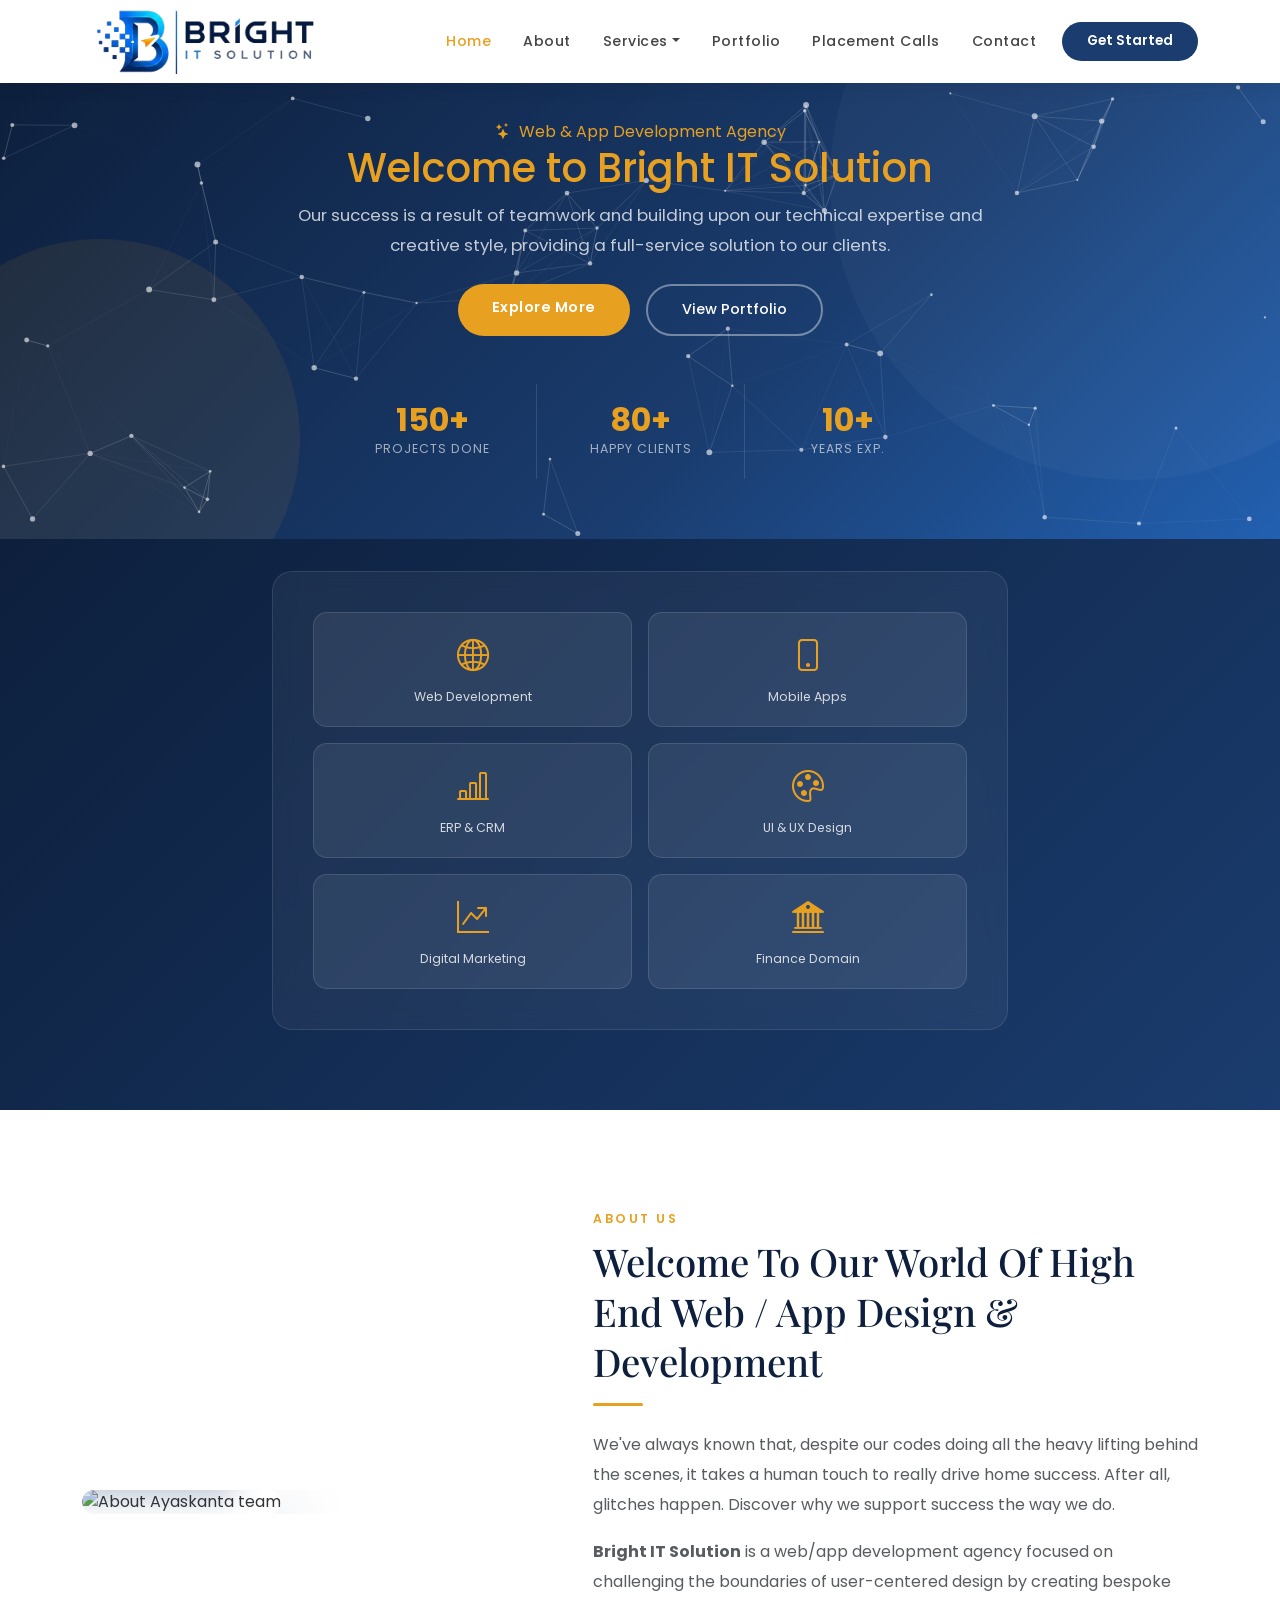
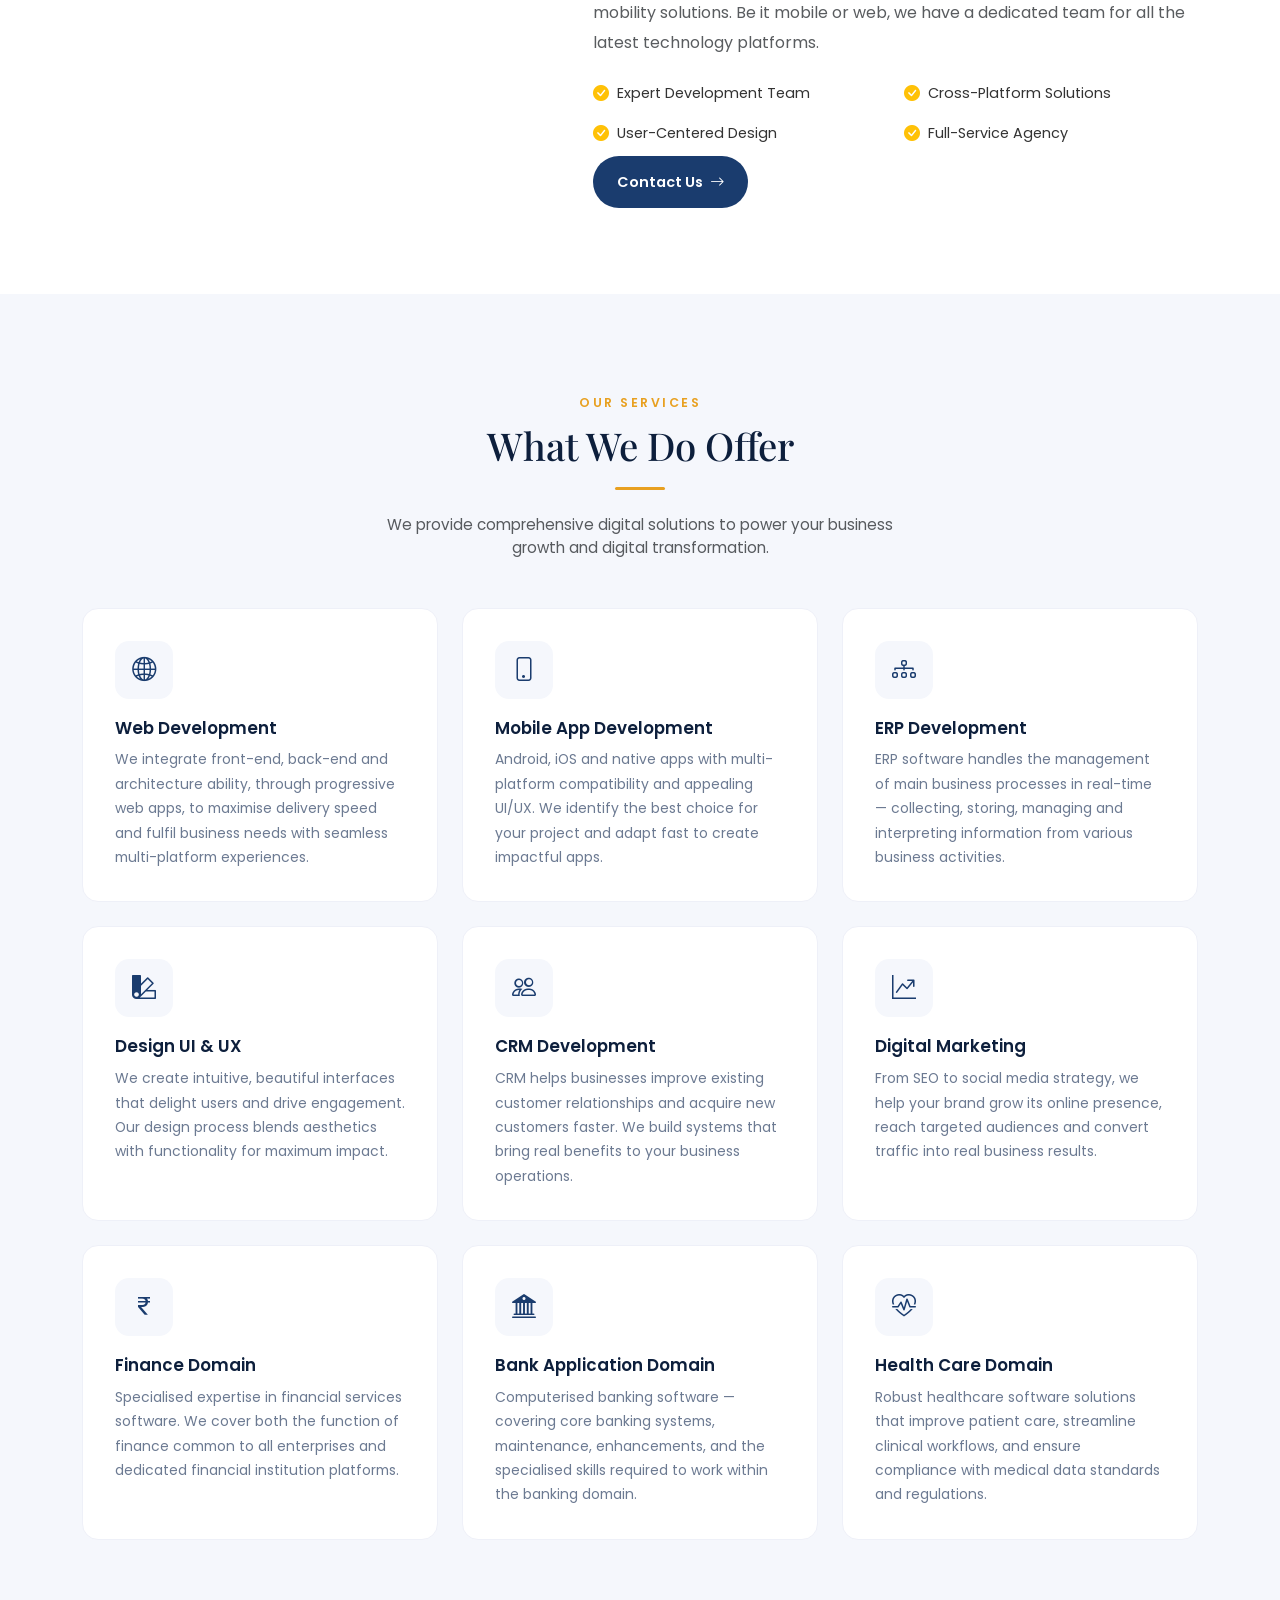
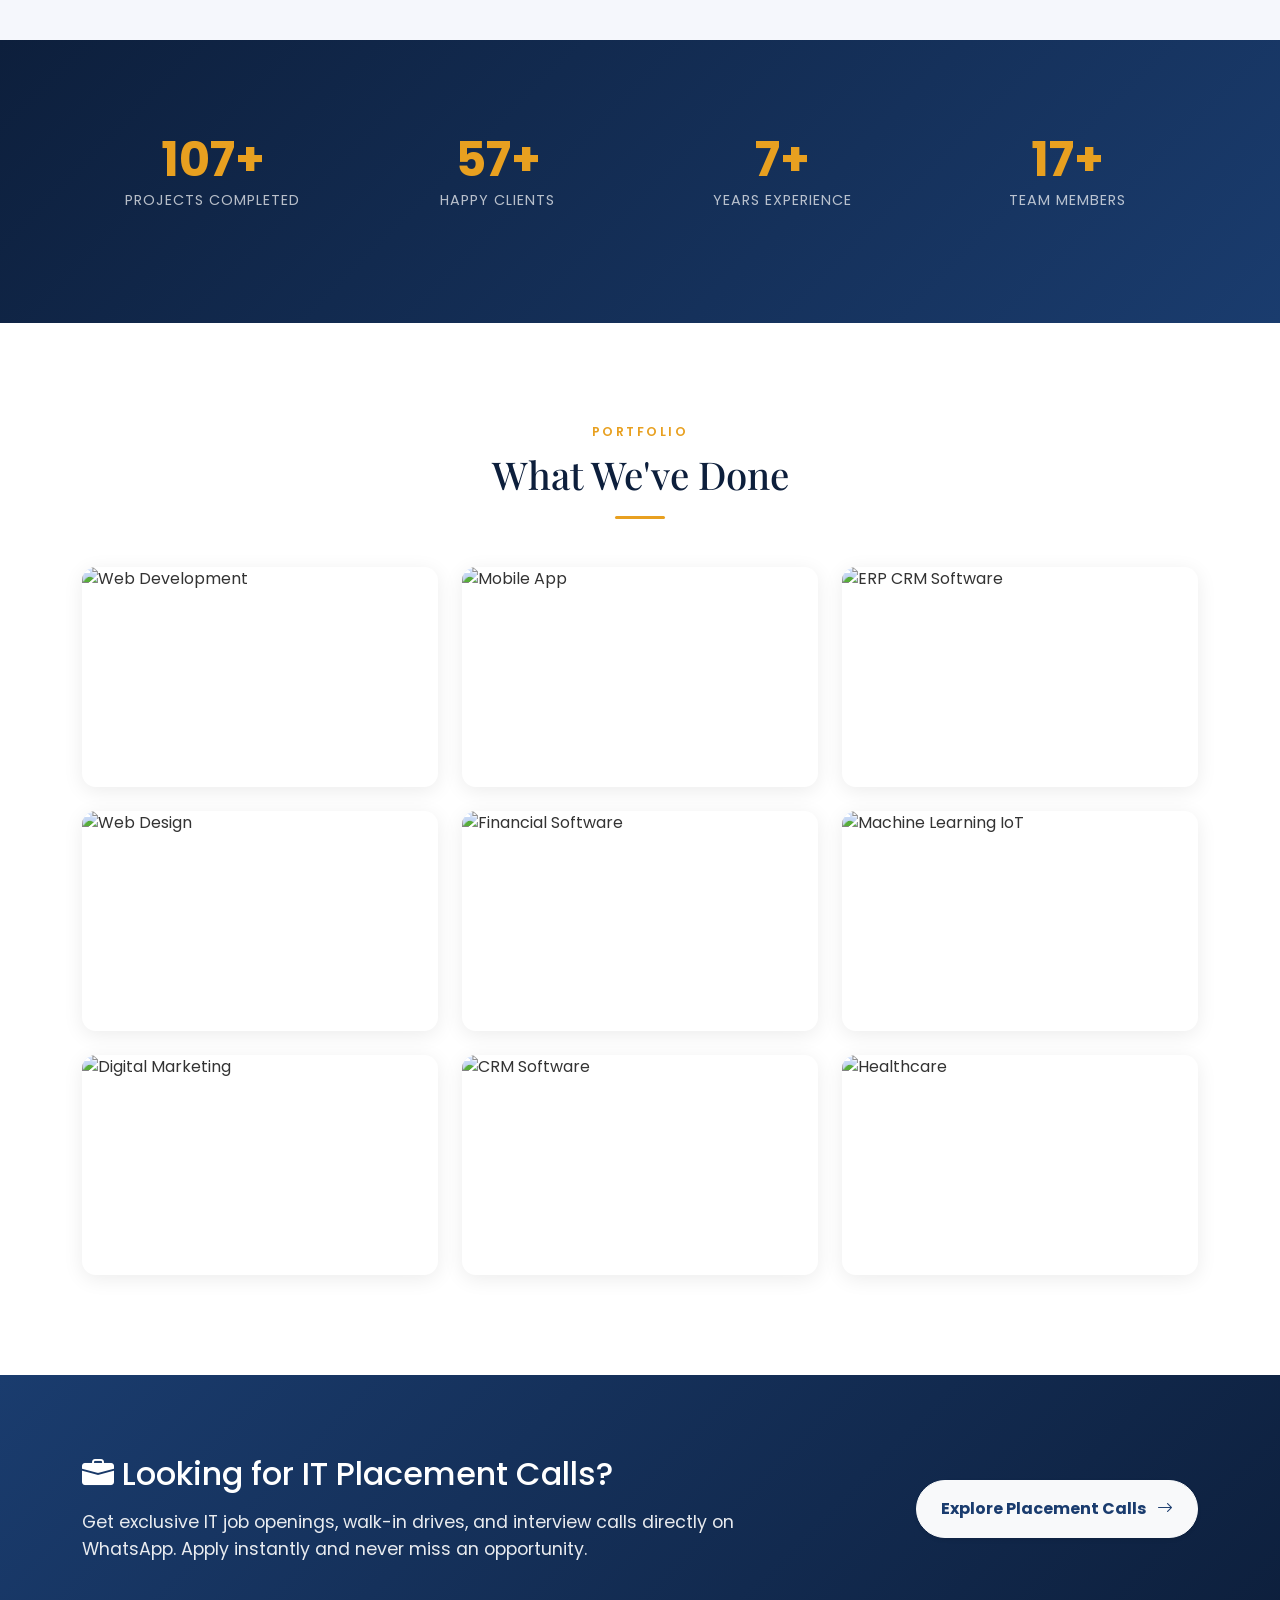
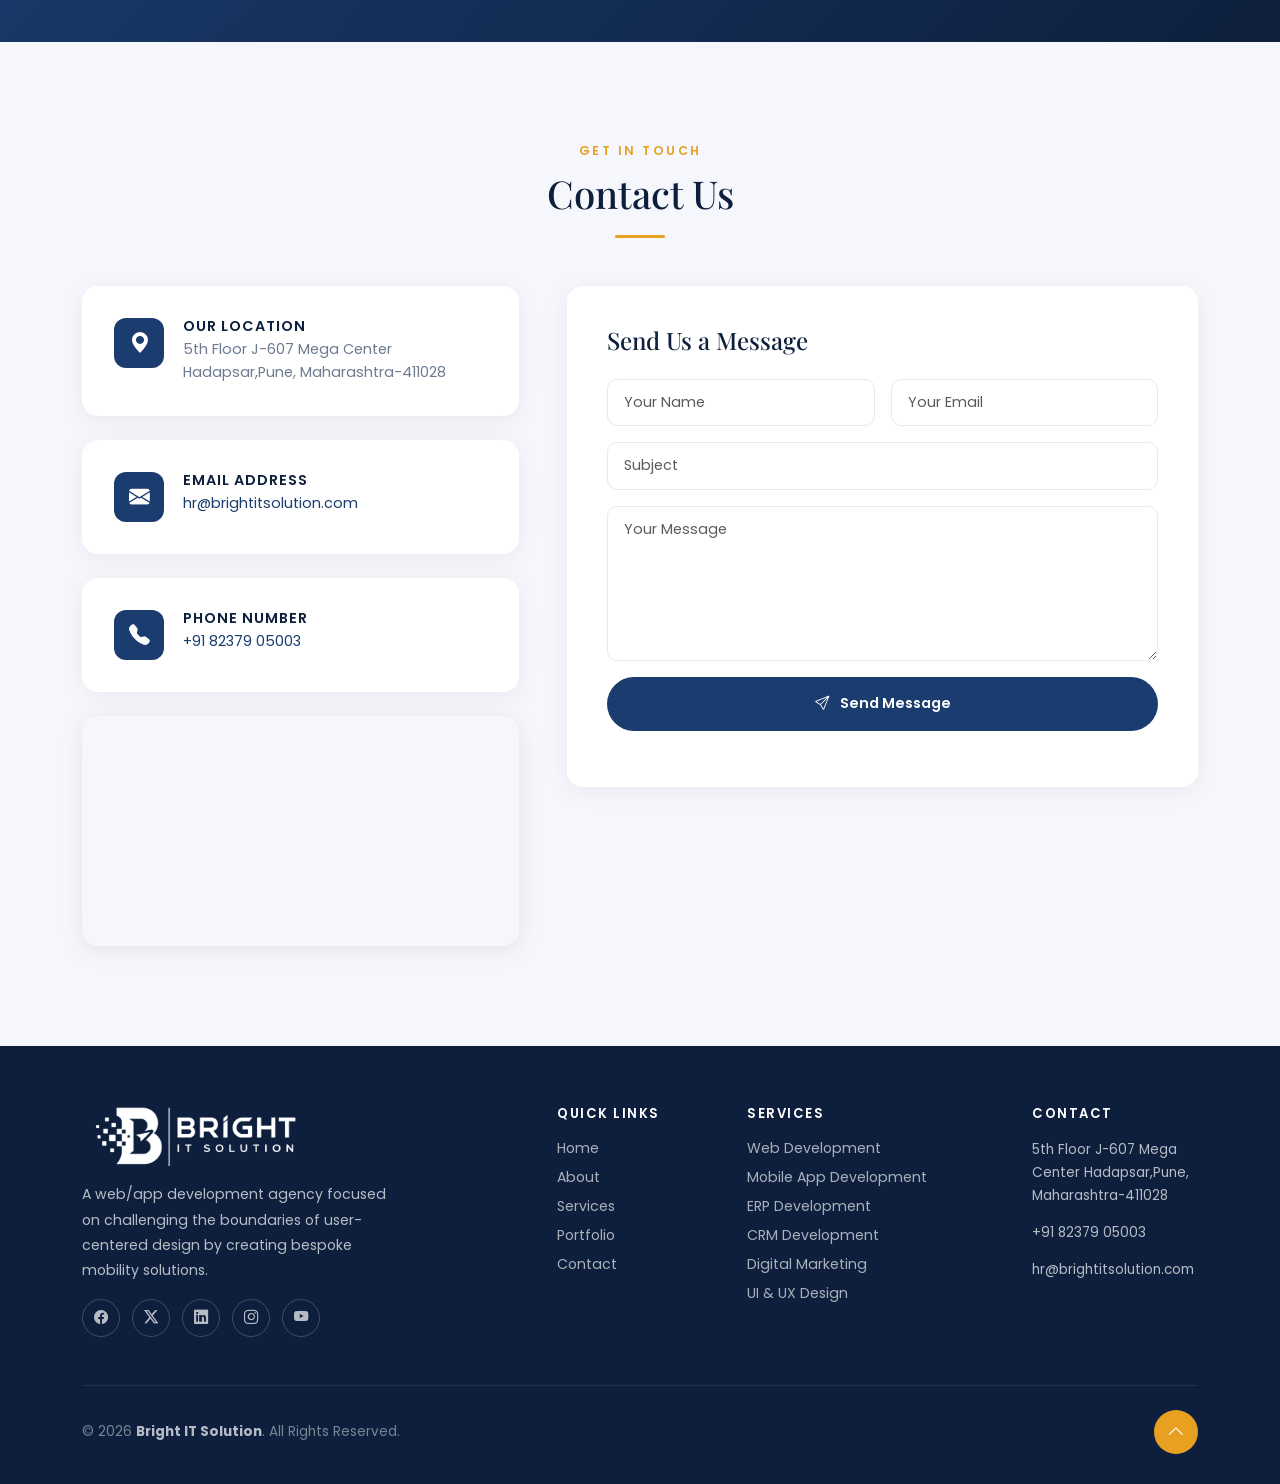
==== index.html @ 90f903a8 "Update index.html" ====
<!DOCTYPE html>
<html lang="en">

<head>
    <meta charset="UTF-8" />
    <meta name="viewport" content="width=device-width, initial-scale=1.0" />
    <title>Best Software Service In Pune| Brighrt IT Solution</title>

    <!-- Bootstrap 5 -->
    <link href="https://cdn.jsdelivr.net/npm/bootstrap@5.3.3/dist/css/bootstrap.min.css" rel="stylesheet" />
    <!-- Bootstrap Icons -->
    <link href="https://cdn.jsdelivr.net/npm/bootstrap-icons@1.11.3/font/bootstrap-icons.min.css" rel="stylesheet" />
    <!-- Google Fonts -->
    <link
        href="https://fonts.googleapis.com/css2?family=Poppins:wght@300;400;500;600;700&family=Playfair+Display:wght@700&display=swap"
        rel="stylesheet" />

    <link rel="stylesheet" href="assets/css/style.css">
</head>

<body>

    <!-- ══════════════ NAVBAR ══════════════ -->
    <nav class="navbar navbar-expand-lg fixed-top py-1" id="mainNav">
        <div class="container">
            <a class="navbar-brand d-flex align-items-center gap-2" href="#hero">
                <img src="assets/images/logo.png" alt="Bright IT Solution" style="height:65px; width:auto; mix-blend-mode: multiply;">
            </a>
            <button class="navbar-toggler border-0" type="button" data-bs-toggle="collapse" data-bs-target="#navMenu"
                aria-controls="navMenu" aria-expanded="false" aria-label="Toggle navigation">
                <span class="navbar-toggler-icon"></span>
            </button>
            <div class="collapse navbar-collapse" id="navMenu">
                <ul class="navbar-nav ms-auto align-items-lg-center gap-lg-1">
                    <li class="nav-item"><a class="nav-link" href="#hero">Home</a></li>
                    <li class="nav-item"><a class="nav-link" href="#about">About</a></li>
                    <li class="nav-item dropdown">
                        <a class="nav-link dropdown-toggle" href="#services" role="button"
                            data-bs-toggle="dropdown">Services</a>
                        <ul class="dropdown-menu">
                            <li><a class="dropdown-item" href="#services">Web Development</a></li>
                            <li><a class="dropdown-item" href="#services">Mobile App Development</a></li>
                            <li><a class="dropdown-item" href="#services">ERP Development</a></li>
                            <li><a class="dropdown-item" href="#services">Design UI &amp; UX</a></li>
                            <li><a class="dropdown-item" href="#services">CRM Development</a></li>
                            <li><a class="dropdown-item" href="#services">Digital Marketing</a></li>
                            <li><a class="dropdown-item" href="#services">Finance Domain</a></li>
                            <li><a class="dropdown-item" href="#services">Bank Application Domain</a></li>
                            <li><a class="dropdown-item" href="#services">Health Care Domain</a></li>
                        </ul>
                    </li>
                    <li class="nav-item"><a class="nav-link" href="#portfolio">Portfolio</a></li>
                    <li class="nav-item"><a class="nav-link" href="placement-calls-in-pune.html">Placement
                            Calls</a></li>
                    <li class="nav-item"><a class="nav-link" href="#contact">Contact</a></li>
                    <li class="nav-item ms-lg-2">
                        <a class="btn btn-sm px-4 py-2 rounded-pill fw-600" href="#contact"
                            style="background:var(--primary);color:#fff;font-size:0.85rem;font-weight:600;">Get
                            Started</a>
                    </li>
                </ul>
            </div>
        </div>
    </nav>

    <!-- ══════════════ HERO ══════════════ -->
    <section id="hero">
        <!-- Particle Network Canvas -->
        <canvas id="hero-canvas"></canvas>

        <div class="container position-relative" style="z-index:2">
            <div class="row justify-content-center text-center gy-5">
                <div class="col-lg-9">
                    <div class="hero-tag mx-auto"><i class="bi bi-stars me-1"></i> Web &amp; App Development Agency</div>
                    <h1><span>Welcome to Bright IT Solution</span></h1>
                    <p class="mb-4 mx-auto" style="max-width: 700px;">Our success is a result of teamwork and building upon our technical expertise and
                        creative style, providing a full-service solution to our clients.</p>
                    <div class="d-flex flex-wrap justify-content-center gap-3 mb-5">
                        <a href="#about" class="btn-hero-primary text-decoration-none">Explore More</a>
                        <a href="#portfolio" class="btn-hero-outline text-decoration-none">View Portfolio</a>
                    </div>
                    <div class="row gx-0 justify-content-center">
                        <div class="col-4 col-md-3 hero-stat" style="border-left: none;">
                            <div class="number">150+</div>
                            <div class="label">Projects Done</div>
                        </div>
                        <div class="col-4 col-md-3 hero-stat">
                            <div class="number">80+</div>
                            <div class="label">Happy Clients</div>
                        </div>
                        <div class="col-4 col-md-3 hero-stat">
                            <div class="number">10+</div>
                            <div class="label">Years Exp.</div>
                        </div>
                    </div>
                </div>
            </div>
        </div>
    </section>

    <!-- ══════════════ HERO FEATURES GRID ══════════════ -->
    <section id="hero-features" style="background: linear-gradient(135deg, var(--dark) 0%, var(--primary) 100%); padding-bottom: 80px;">
        <div class="container position-relative" style="z-index:2">
            <div class="row justify-content-center">
                <div class="col-lg-8">
                    <div class="hero-visual fade-up" style="margin-top: 2rem;">
                        <div class="row g-3">
                            <div class="col-6">
                                <div class="hero-icon-box">
                                    <i class="bi bi-globe2"></i>
                                    <p>Web Development</p>
                                </div>
                            </div>
                            <div class="col-6">
                                <div class="hero-icon-box">
                                    <i class="bi bi-phone"></i>
                                    <p>Mobile Apps</p>
                                </div>
                            </div>
                            <div class="col-6">
                                <div class="hero-icon-box">
                                    <i class="bi bi-bar-chart-line"></i>
                                    <p>ERP &amp; CRM</p>
                                </div>
                            </div>
                            <div class="col-6">
                                <div class="hero-icon-box">
                                    <i class="bi bi-palette"></i>
                                    <p>UI &amp; UX Design</p>
                                </div>
                            </div>
                            <div class="col-6">
                                <div class="hero-icon-box">
                                    <i class="bi bi-graph-up-arrow"></i>
                                    <p>Digital Marketing</p>
                                </div>
                            </div>
                            <div class="col-6">
                                <div class="hero-icon-box">
                                    <i class="bi bi-bank2"></i>
                                    <p>Finance Domain</p>
                                </div>
                            </div>
                        </div>
                    </div>
                </div>
            </div>
        </div>
    </section>

    <!-- ══════════════ ABOUT ══════════════ -->
    <section id="about">
        <div class="container">
            <div class="row align-items-center gy-5">
                <div class="col-lg-5 fade-up">
                    <div class="about-img-wrapper">
                        <img src="https://images.unsplash.com/photo-1522071820081-009f0129c71c?w=700&auto=format&fit=crop"
                            alt="About Ayaskanta team" loading="lazy" />
                        <div class="about-badge">
                            <strong>10+</strong> Years of Excellence
                        </div>
                    </div>
                </div>
                <div class="col-lg-7 ps-lg-5 fade-up">
                    <span class="section-subtitle">About Us</span>
                    <h2 class="section-title">Welcome To Our World Of High End Web / App Design &amp; Development</h2>
                    <div class="section-divider"></div>
                    <p class="text-muted mb-3" style="line-height:1.9">We've always known that, despite our codes doing
                        all the heavy lifting behind the scenes, it takes a human touch to really drive home success.
                        After all, glitches happen. Discover why we support success the way we do.</p>
                    <p class="text-muted mb-4" style="line-height:1.9"><strong>Bright IT Solution</strong> is a web/app
                        development agency focused on challenging the boundaries of user-centered design by creating
                        bespoke mobility solutions. Be it mobile or web, we have a dedicated team for all the latest
                        technology platforms.</p>
                    <div class="row g-3 mb-4">
                        <div class="col-sm-6">
                            <div class="d-flex align-items-center gap-2">
                                <i class="bi bi-check-circle-fill text-warning"></i>
                                <span style="font-size:0.9rem">Expert Development Team</span>
                            </div>
                        </div>
                        <div class="col-sm-6">
                            <div class="d-flex align-items-center gap-2">
                                <i class="bi bi-check-circle-fill text-warning"></i>
                                <span style="font-size:0.9rem">Cross-Platform Solutions</span>
                            </div>
                        </div>
                        <div class="col-sm-6">
                            <div class="d-flex align-items-center gap-2">
                                <i class="bi bi-check-circle-fill text-warning"></i>
                                <span style="font-size:0.9rem">User-Centered Design</span>
                            </div>
                        </div>
                        <div class="col-sm-6">
                            <div class="d-flex align-items-center gap-2">
                                <i class="bi bi-check-circle-fill text-warning"></i>
                                <span style="font-size:0.9rem">Full-Service Agency</span>
                            </div>
                        </div>
                    </div>
                    <a href="#contact" class="btn-send text-decoration-none px-4 py-3">Contact Us <i
                            class="bi bi-arrow-right ms-1"></i></a>
                </div>
            </div>
        </div>
    </section>

    <!-- ══════════════ SERVICES ══════════════ -->
    <section id="services">
        <div class="container">
            <div class="text-center mb-5 fade-up">
                <span class="section-subtitle">Our Services</span>
                <h2 class="section-title">What We Do Offer</h2>
                <div class="section-divider mx-auto"></div>
                <p class="text-muted mx-auto" style="max-width:540px;font-size:0.95rem">We provide comprehensive digital
                    solutions to power your business growth and digital transformation.</p>
            </div>
            <div class="row g-4">
                <!-- Web Dev -->
                <div class="col-md-6 col-lg-4 fade-up">
                    <div class="service-card">
                        <div class="service-icon"><i class="bi bi-globe2"></i></div>
                        <h5>Web Development</h5>
                        <p>We integrate front-end, back-end and architecture ability, through progressive web apps, to
                            maximise delivery speed and fulfil business needs with seamless multi-platform experiences.
                        </p>
                    </div>
                </div>
                <!-- Mobile -->
                <div class="col-md-6 col-lg-4 fade-up">
                    <div class="service-card">
                        <div class="service-icon"><i class="bi bi-phone"></i></div>
                        <h5>Mobile App Development</h5>
                        <p>Android, iOS and native apps with multi-platform compatibility and appealing UI/UX. We
                            identify the best choice for your project and adapt fast to create impactful apps.</p>
                    </div>
                </div>
                <!-- ERP -->
                <div class="col-md-6 col-lg-4 fade-up">
                    <div class="service-card">
                        <div class="service-icon"><i class="bi bi-diagram-3"></i></div>
                        <h5>ERP Development</h5>
                        <p>ERP software handles the management of main business processes in real-time — collecting,
                            storing, managing and interpreting information from various business activities.</p>
                    </div>
                </div>
                <!-- UI/UX -->
                <div class="col-md-6 col-lg-4 fade-up">
                    <div class="service-card">
                        <div class="service-icon"><i class="bi bi-palette2"></i></div>
                        <h5>Design UI &amp; UX</h5>
                        <p>We create intuitive, beautiful interfaces that delight users and drive engagement. Our design
                            process blends aesthetics with functionality for maximum impact.</p>
                    </div>
                </div>
                <!-- CRM -->
                <div class="col-md-6 col-lg-4 fade-up">
                    <div class="service-card">
                        <div class="service-icon"><i class="bi bi-people"></i></div>
                        <h5>CRM Development</h5>
                        <p>CRM helps businesses improve existing customer relationships and acquire new customers
                            faster. We build systems that bring real benefits to your business operations.</p>
                    </div>
                </div>
                <!-- Digital Marketing -->
                <div class="col-md-6 col-lg-4 fade-up">
                    <div class="service-card">
                        <div class="service-icon"><i class="bi bi-graph-up-arrow"></i></div>
                        <h5>Digital Marketing</h5>
                        <p>From SEO to social media strategy, we help your brand grow its online presence, reach
                            targeted audiences and convert traffic into real business results.</p>
                    </div>
                </div>
                <!-- Finance -->
                <div class="col-md-6 col-lg-4 fade-up">
                    <div class="service-card">
                        <div class="service-icon"><i class="bi bi-currency-rupee"></i></div>
                        <h5>Finance Domain</h5>
                        <p>Specialised expertise in financial services software. We cover both the function of finance
                            common to all enterprises and dedicated financial institution platforms.</p>
                    </div>
                </div>
                <!-- Bank -->
                <div class="col-md-6 col-lg-4 fade-up">
                    <div class="service-card">
                        <div class="service-icon"><i class="bi bi-bank2"></i></div>
                        <h5>Bank Application Domain</h5>
                        <p>Computerised banking software — covering core banking systems, maintenance, enhancements, and
                            the specialised skills required to work within the banking domain.</p>
                    </div>
                </div>
                <!-- Healthcare -->
                <div class="col-md-6 col-lg-4 fade-up">
                    <div class="service-card">
                        <div class="service-icon"><i class="bi bi-heart-pulse"></i></div>
                        <h5>Health Care Domain</h5>
                        <p>Robust healthcare software solutions that improve patient care, streamline clinical
                            workflows, and ensure compliance with medical data standards and regulations.</p>
                    </div>
                </div>
            </div>
        </div>
    </section>

    <!-- ══════════════ COUNTERS ══════════════ -->
    <section id="counters">
        <div class="container">
            <div class="row g-4 justify-content-center">
                <div class="col-6 col-md-3 fade-up">
                    <div class="counter-card">
                        <div class="count" data-target="150">0</div>
                        <p>Projects Completed</p>
                    </div>
                </div>
                <div class="col-6 col-md-3 fade-up">
                    <div class="counter-card">
                        <div class="count" data-target="80">0</div>
                        <p>Happy Clients</p>
                    </div>
                </div>
                <div class="col-6 col-md-3 fade-up">
                    <div class="counter-card">
                        <div class="count" data-target="10">0</div>
                        <p>Years Experience</p>
                    </div>
                </div>
                <div class="col-6 col-md-3 fade-up">
                    <div class="counter-card">
                        <div class="count" data-target="25">0</div>
                        <p>Team Members</p>
                    </div>
                </div>
            </div>
        </div>
    </section>

    <!-- ══════════════ PORTFOLIO ══════════════ -->
    <section id="portfolio">
        <div class="container">
            <div class="text-center mb-5 fade-up">
                <span class="section-subtitle">Portfolio</span>
                <h2 class="section-title">What We've Done</h2>
                <div class="section-divider mx-auto"></div>
            </div>
            <div class="row g-4">
                <div class="col-sm-6 col-lg-4 fade-up">
                    <div class="portfolio-item">
                        <img src="https://images.unsplash.com/photo-1547658719-da2b51169166?w=600&auto=format&fit=crop"
                            alt="Web Development" loading="lazy" />
                        <div class="portfolio-overlay">
                            <div class="overlay-icon"><i class="bi bi-link-45deg"></i></div>
                            <span>Web</span>
                            <h6>Web Development</h6>
                        </div>
                    </div>
                </div>
                <div class="col-sm-6 col-lg-4 fade-up">
                    <div class="portfolio-item">
                        <img src="https://images.unsplash.com/photo-1512941937669-90a1b58e7e9c?w=600&auto=format&fit=crop"
                            alt="Mobile App" loading="lazy" />
                        <div class="portfolio-overlay">
                            <div class="overlay-icon"><i class="bi bi-link-45deg"></i></div>
                            <span>Mobile</span>
                            <h6>Mobile App</h6>
                        </div>
                    </div>
                </div>
                <div class="col-sm-6 col-lg-4 fade-up">
                    <div class="portfolio-item">
                        <img src="https://images.unsplash.com/photo-1518186285589-2f7649de83e0?w=600&auto=format&fit=crop"
                            alt="ERP CRM Software" loading="lazy" />
                        <div class="portfolio-overlay">
                            <div class="overlay-icon"><i class="bi bi-link-45deg"></i></div>
                            <span>Software</span>
                            <h6>ERP &amp; CRM Software</h6>
                        </div>
                    </div>
                </div>
                <div class="col-sm-6 col-lg-4 fade-up">
                    <div class="portfolio-item">
                        <img src="https://images.unsplash.com/photo-1559028012-481c04fa702d?w=600&auto=format&fit=crop"
                            alt="Web Design" loading="lazy" />
                        <div class="portfolio-overlay">
                            <div class="overlay-icon"><i class="bi bi-link-45deg"></i></div>
                            <span>Design</span>
                            <h6>Web Design</h6>
                        </div>
                    </div>
                </div>
                <div class="col-sm-6 col-lg-4 fade-up">
                    <div class="portfolio-item">
                        <img src="https://images.unsplash.com/photo-1611974789855-9c2a0a7236a3?w=600&auto=format&fit=crop"
                            alt="Financial Software" loading="lazy" />
                        <div class="portfolio-overlay">
                            <div class="overlay-icon"><i class="bi bi-link-45deg"></i></div>
                            <span>Finance</span>
                            <h6>Financial Software</h6>
                        </div>
                    </div>
                </div>
                <div class="col-sm-6 col-lg-4 fade-up">
                    <div class="portfolio-item">
                        <img src="https://images.unsplash.com/photo-1485827404703-89b55fcc595e?w=600&auto=format&fit=crop"
                            alt="Machine Learning IoT" loading="lazy" />
                        <div class="portfolio-overlay">
                            <div class="overlay-icon"><i class="bi bi-link-45deg"></i></div>
                            <span>AI &amp; IoT</span>
                            <h6>Machine Learning &amp; IoT App</h6>
                        </div>
                    </div>
                </div>
                <div class="col-sm-6 col-lg-4 fade-up">
                    <div class="portfolio-item">
                        <img src="https://images.unsplash.com/photo-1519389950473-47ba0277781c?w=600&auto=format&fit=crop"
                            alt="Digital Marketing" loading="lazy" />
                        <div class="portfolio-overlay">
                            <div class="overlay-icon"><i class="bi bi-link-45deg"></i></div>
                            <span>Marketing</span>
                            <h6>Digital Marketing Services</h6>
                        </div>
                    </div>
                </div>
                <div class="col-sm-6 col-lg-4 fade-up">
                    <div class="portfolio-item">
                        <img src="https://images.unsplash.com/photo-1504868584819-f8e8b4b6d7e3?w=600&auto=format&fit=crop"
                            alt="CRM Software" loading="lazy" />
                        <div class="portfolio-overlay">
                            <div class="overlay-icon"><i class="bi bi-link-45deg"></i></div>
                            <span>CRM</span>
                            <h6>CRM Software</h6>
                        </div>
                    </div>
                </div>
                <div class="col-sm-6 col-lg-4 fade-up">
                    <div class="portfolio-item">
                        <img src="https://images.unsplash.com/photo-1576091160399-112ba8d25d1d?w=600&auto=format&fit=crop"
                            alt="Healthcare" loading="lazy" />
                        <div class="portfolio-overlay">
                            <div class="overlay-icon"><i class="bi bi-link-45deg"></i></div>
                            <span>Healthcare</span>
                            <h6>Healthcare Domain</h6>
                        </div>
                    </div>
                </div>
            </div>
        </div>
    </section>
     <!-- ══════════════ PLACEMENT CALLS CTA ══════════════ -->
    <section id="placement-calls" style="background: linear-gradient(135deg, var(--primary) 0%, var(--dark) 100%); padding: 80px 0;">
        <div class="container">
            <div class="row align-items-center text-center text-lg-start">
                <div class="col-lg-8 fade-up mb-4 mb-lg-0">
                    <h2 class="text-white mb-3"><i class="bi bi-briefcase-fill me-2"></i>Looking for IT Placement Calls?</h2>
                    <p class="text-white mb-0" style="opacity: 0.9; font-size: 1.1rem; max-width: 800px;">Get exclusive IT job openings, walk-in drives, and interview calls directly on WhatsApp. Apply instantly and never miss an opportunity.</p>
                </div>
                <div class="col-lg-4 text-lg-end fade-up">
                    <a href="placement-calls-in-pune.html" class="btn btn-light rounded-pill px-4 py-3 fw-bold shadow-sm" style="color: var(--primary) !important;">
                        Explore Placement Calls <i class="bi bi-arrow-right ms-2"></i>
                    </a>
                </div>
            </div>
        </div>
    </section>

    <!-- ══════════════ CONTACT ══════════════ -->
    <section id="contact">
        <div class="container">
            <div class="text-center mb-5 fade-up">
                <span class="section-subtitle">Get In Touch</span>
                <h2 class="section-title">Contact Us</h2>
                <div class="section-divider mx-auto"></div>
            </div>
            <div class="row g-5">
                <div class="col-lg-5 fade-up">
                    <div class="contact-info-card">
                        <div class="contact-icon"><i class="bi bi-geo-alt-fill"></i></div>
                        <div>
                            <h6>Our Location</h6>
                            <p>5th Floor J-607 Mega Center Hadapsar,Pune, Maharashtra-411028</p>
                        </div>
                    </div>
                    <div class="contact-info-card">
                        <div class="contact-icon"><i class="bi bi-envelope-fill"></i></div>
                        <div>
                            <h6>Email Address</h6>
                            <p><a href="mailto:hr@brightitsolution.com"
                                    style="color:var(--primary);text-decoration:none">hr@brightitsolution.com</a></p>
                        </div>
                    </div>
                    <div class="contact-info-card">
                        <div class="contact-icon"><i class="bi bi-telephone-fill"></i></div>
                        <div>
                            <h6>Phone Number</h6>
                            <p><a href="tel:+9182379 05003" style="color:var(--primary);text-decoration:none">+91 82379
                                    05003</a></p>
                        </div>
                    </div>
                    <div class="map-wrapper mt-3">
                        <iframe
                            src="https://www.google.com/maps/embed?pb=!1m18!1m12!1m3!1d121089.58855933377!2d73.73965439417876!3d18.48141044353261!2m3!1f0!2f0!3f0!3m2!1i1024!2i768!4f13.1!3m3!1m2!1s0x3bc2c1f04ad56839%3A0x4726498619ac6d1c!2sMega%20Center!5e0!3m2!1sen!2sin!4v1784848197405!5m2!1sen!2sin"
                            width="100%" height="230" style="border:0;display:block" allowfullscreen loading="lazy"
                            referrerpolicy="no-referrer-when-downgrade" title="Ayaskanta Location"></iframe>
                    </div>
                </div>
                <div class="col-lg-7 fade-up">
                    <form id="contactForm" action="https://api.web3forms.com/submit" method="POST" class="contact-form-card">
                        <input type="hidden" name="access_key" value="YOUR_ACCESS_KEY_HERE">
                        <h4 class="mb-4" style="font-family:'Playfair Display',serif;color:var(--dark)">Send Us a
                            Message</h4>
                        <div class="row g-3">
                            <div class="col-sm-6">
                                <input type="text" name="name" id="name" class="form-control" placeholder="Your Name" required />
                            </div>
                            <div class="col-sm-6">
                                <input type="email" name="email" id="email" class="form-control" placeholder="Your Email" required />
                            </div>
                            <div class="col-12">
                                <input type="text" name="subject" id="subject" class="form-control" placeholder="Subject" required />
                            </div>
                            <div class="col-12">
                                <textarea name="message" id="message" class="form-control" rows="6" placeholder="Your Message" required></textarea>
                            </div>
                            <div class="col-12">
                                <button type="submit" class="btn-send w-100 py-3">
                                    <i class="bi bi-send me-2"></i> Send Message
                                </button>
                            </div>
                            <div class="col-12">
                                <div id="formMessage" class="mt-3 alert d-none"></div>
                            </div>
                        </div>
                    </form>
                </div>
            </div>
        </div>
    </section>

    <!-- ══════════════ FOOTER ══════════════ -->
    <footer>
        <div class="container">
            <div class="row g-4">
                <div class="col-lg-4">
                    <div class="brand mb-3 d-flex align-items-center gap-2">
                        <img src="assets/images/logo.png" alt="Bright IT Solution" style="height:60px; width:auto; filter: brightness(0) invert(1); mix-blend-mode: screen;">
                    </div>
                    <p style="font-size:0.88rem;line-height:1.8;max-width:320px">A web/app development agency focused on
                        challenging the boundaries of user-centered design by creating bespoke mobility solutions.</p>
                    <div class="mt-3">
                        <a href="#" class="social-btn"><i class="bi bi-facebook"></i></a>
                        <a href="#" class="social-btn"><i class="bi bi-twitter-x"></i></a>
                        <a href="#" class="social-btn"><i class="bi bi-linkedin"></i></a>
                        <a href="#" class="social-btn"><i class="bi bi-instagram"></i></a>
                        <a href="#" class="social-btn"><i class="bi bi-youtube"></i></a>
                    </div>
                </div>
                <div class="col-sm-6 col-lg-2 offset-lg-1">
                    <h6>Quick Links</h6>
                    <a href="#hero">Home</a>
                    <a href="#about">About</a>
                    <a href="#services">Services</a>
                    <a href="#portfolio">Portfolio</a>
                    <a href="#contact">Contact</a>
                </div>
                <div class="col-sm-6 col-lg-3">
                    <h6>Services</h6>
                    <a href="#services">Web Development</a>
                    <a href="#services">Mobile App Development</a>
                    <a href="#services">ERP Development</a>
                    <a href="#services">CRM Development</a>
                    <a href="#services">Digital Marketing</a>
                    <a href="#services">UI &amp; UX Design</a>
                </div>
                <div class="col-lg-2">
                    <h6>Contact</h6>
                    <p style="font-size:0.85rem;line-height:1.7">5th Floor J-607 Mega Center Hadapsar,Pune,
                        Maharashtra-411028</p>
                    <p style="font-size:0.85rem">+91 82379 05003</p>
                    <p style="font-size:0.85rem">hr@brightitsolution.com</p>
                </div>
            </div>
            <div class="footer-bottom d-flex flex-wrap justify-content-between align-items-center gap-3">
                <p class="mb-0">&copy; 2026 <strong style="color:rgba(255,255,255,0.7)">Bright IT Solution</strong>. All
                    Rights Reserved.</p>
                <button class="back-to-top" onclick="window.scrollTo({top:0,behavior:'smooth'})"
                    aria-label="Back to top">
                    <i class="bi bi-chevron-up"></i>
                </button>
            </div>
        </div>
    </footer>

    <!-- Bootstrap JS -->
    <script src="https://cdn.jsdelivr.net/npm/bootstrap@5.3.3/dist/js/bootstrap.bundle.min.js"></script>

    <script src="assets/js/main.js"></script>
</body>

</html>
---- assets/css/style.css ----
/* Styles from index.html */

        :root {
            --primary: #1a3c6e;
            --accent: #e8a020;
            --dark: #0d1f3c;
            --light-bg: #f5f7fc;
            --text-muted-custom: #6c7a92;
        }

        * {
            scroll-behavior: smooth;
        }

        body {
            font-family: 'Poppins', sans-serif;
            color: #333;
            overflow-x: hidden;
        }

        /* ── Navbar ── */
        .navbar {
            background: #fff;
            box-shadow: 0 2px 20px rgba(0, 0, 0, 0.08);
            padding: 14px 0;
            transition: all 0.3s;
            z-index: 1050;
        }

        .navbar.scrolled {
            padding: 8px 0;
            box-shadow: 0 4px 30px rgba(0, 0, 0, 0.12);
        }

        .navbar-brand {
            font-family: 'Playfair Display', serif;
            font-size: 1.6rem;
            color: var(--primary) !important;
            letter-spacing: 1px;
        }

        .navbar-brand span {
            color: var(--accent);
        }

        .nav-link {
            font-size: 0.88rem;
            font-weight: 500;
            color: #444 !important;
            letter-spacing: 0.5px;
            padding: 6px 14px !important;
            transition: color 0.2s;
        }

        .nav-link:hover,
        .nav-link.active {
            color: var(--accent) !important;
        }

        .dropdown-menu {
            border: none;
            box-shadow: 0 8px 30px rgba(0, 0, 0, 0.1);
            border-radius: 10px;
        }

        .dropdown-item {
            font-size: 0.85rem;
            padding: 8px 20px;
        }

        .dropdown-item:hover {
            background: var(--light-bg);
            color: var(--primary);
        }

        /* ── Hero ── */
        html {
            scroll-behavior: smooth;
            scroll-padding-top: 90px;
        }

        body {
            font-family: 'Poppins', sans-serif;
            color: #333;
            overflow-x: hidden;
            padding-top: 80px;
        }

        /* Fixed Navbar */
        .navbar {
            background: #fff;
            box-shadow: 0 2px 20px rgba(0, 0, 0, 0.08);
            padding: 14px 0;
            transition: all 0.3s;
            z-index: 1050;
        }

        /* Hero Section */
        #hero {
            padding: 120px 0 60px;
            background: linear-gradient(135deg,
                    var(--dark) 0%,
                    var(--primary) 60%,
                    #2260b0 100%);
            display: flex;
            align-items: center;
            position: relative;
            overflow: hidden;
            padding-top: 40px;
        }

        /* Particle Canvas */
        #hero-canvas {
            position: absolute;
            top: 0;
            left: 0;
            width: 100%;
            height: 100%;
            z-index: 1;
            pointer-events: auto;
        }

        /* Hero Content above canvas */
        #hero .container {
            position: relative;
            z-index: 2;
        }

        /* Fix Hero Circle */
        #hero::before {
            content: '';
            position: absolute;
            width: 600px;
            height: 600px;
            background: rgba(255, 255, 255, 0.03);
            border-radius: 50%;
            top: -200px;
            right: -150px;
            z-index: 0;
        }

        #hero::after {
            content: '';
            position: absolute;
            width: 400px;
            height: 400px;
            background: rgba(232, 160, 32, 0.08);
            border-radius: 50%;
            bottom: -100px;
            left: -100px;
            z-index: 0;
        }

        /* Anchor Offset Fix */
        #hero,
        #about,
        #services,
        #portfolio,
        #contact,
        #counters {
            scroll-margin-top: 90px;
        }

        /* Mobile Fix */
        @media (max-width: 991px) {
            body {
                padding-top: 70px;
            }

            #hero {
                min-height: auto;
                padding-top: 60px;
                padding-bottom: 60px;
                text-align: center;
            }

            #hero p {
                margin: 0 auto 1.5rem;
            }

            .hero-visual {
                margin-top: 3rem;
            }

            .about-badge {
                left: 10px;
            }

            .navbar-collapse {
                background: white;
                padding: 15px;
                margin-top: 10px;
                border-radius: 10px;
                box-shadow: 0 10px 30px rgba(0, 0, 0, .1);
            }
        }

        @media (max-width: 575px) {
            .hero-stat {
                border-left: none;
                border-top: 1px solid rgba(255, 255, 255, 0.12);
            }

            #hero h1 {
                font-size: 2rem;
            }
        }

        #hero h1 span {
            color: var(--accent);
        }

        #hero p {
            color: rgba(255, 255, 255, 0.75);
            font-size: 1.05rem;
            line-height: 1.8;
            max-width: 520px;
        }

        .btn-hero-primary {
            background: var(--accent);
            color: #fff;
            border: none;
            padding: 13px 34px;
            border-radius: 50px;
            font-weight: 600;
            font-size: 0.9rem;
            letter-spacing: 0.5px;
            transition: all 0.3s;
        }

        .btn-hero-primary:hover {
            background: #c8891a;
            color: #fff;
            transform: translateY(-2px);
            box-shadow: 0 8px 25px rgba(232, 160, 32, 0.4);
        }

        .btn-hero-outline {
            background: transparent;
            color: #fff;
            border: 2px solid rgba(255, 255, 255, 0.4);
            padding: 13px 34px;
            border-radius: 50px;
            font-weight: 500;
            font-size: 0.9rem;
            transition: all 0.3s;
        }

        .btn-hero-outline:hover {
            border-color: #fff;
            background: rgba(255, 255, 255, 0.1);
            color: #fff;
        }

        .hero-stat {
            text-align: center;
            padding: 20px;
            border-left: 1px solid rgba(255, 255, 255, 0.12);
        }

        .hero-stat:first-child {
            border-left: none;
        }

        .hero-stat .number {
            font-size: 2rem;
            font-weight: 700;
            color: var(--accent);
            line-height: 1;
        }

        .hero-stat .label {
            font-size: 0.78rem;
            color: rgba(255, 255, 255, 0.6);
            margin-top: 4px;
            text-transform: uppercase;
            letter-spacing: 1px;
        }

        .hero-visual {
            background: rgba(255, 255, 255, 0.05);
            border: 1px solid rgba(255, 255, 255, 0.1);
            border-radius: 20px;
            padding: 2.5rem;
            backdrop-filter: blur(10px);
        }

        .hero-icon-box {
            background: rgba(255, 255, 255, 0.07);
            border: 1px solid rgba(255, 255, 255, 0.12);
            border-radius: 14px;
            padding: 1.2rem;
            text-align: center;
            transition: all 0.3s;
        }

        .hero-icon-box:hover {
            background: rgba(255, 255, 255, 0.12);
            transform: translateY(-4px);
        }

        .hero-icon-box i {
            font-size: 2rem;
            color: var(--accent);
        }

        .hero-icon-box p {
            color: rgba(255, 255, 255, 0.8);
            font-size: 0.78rem;
            margin: 0;
            margin-top: 8px;
        }

        .hero-tag {
            color: var(--accent);
        }

        /* ── Section Titles ── */
        .section-subtitle {
            font-size: 0.78rem;
            font-weight: 600;
            letter-spacing: 2.5px;
            text-transform: uppercase;
            color: var(--accent);
            display: block;
            margin-bottom: 0.5rem;
        }

        .section-title {
            font-family: 'Playfair Display', serif;
            font-size: clamp(1.6rem, 3vw, 2.4rem);
            color: var(--dark);
            line-height: 1.3;
        }

        .section-divider {
            width: 50px;
            height: 3px;
            background: var(--accent);
            border-radius: 2px;
            margin: 1rem 0 1.5rem;
        }

        /* ── About ── */
        #about {
            padding: 100px 0;
            background: #fff;
        }

        .about-img-wrapper {
            position: relative;
            border-radius: 18px;
            overflow: hidden;
        }

        .about-img-wrapper img {
            width: 100%;
            object-fit: cover;
            border-radius: 18px;
            box-shadow: 20px 20px 60px rgba(26, 60, 110, 0.15);
        }

        .about-badge {
            position: absolute;
            bottom: 25px;
            left: -20px;
            background: var(--primary);
            color: #fff;
            padding: 15px 22px;
            border-radius: 14px;
            box-shadow: 0 8px 30px rgba(26, 60, 110, 0.3);
            font-size: 0.82rem;
        }

        .about-badge strong {
            display: block;
            font-size: 1.5rem;
            color: var(--accent);
        }

        /* ── Services ── */
        #services {
            padding: 100px 0;
            background: var(--light-bg);
        }

        .service-card {
            background: #fff;
            border-radius: 16px;
            padding: 2rem;
            height: 100%;
            border: 1px solid #eef0f8;
            transition: all 0.35s;
            position: relative;
            overflow: hidden;
        }

        .service-card::before {
            content: '';
            position: absolute;
            top: 0;
            left: 0;
            right: 0;
            height: 3px;
            background: linear-gradient(90deg, var(--primary), var(--accent));
            transform: scaleX(0);
            transition: transform 0.35s;
        }

        .service-card:hover {
            box-shadow: 0 20px 50px rgba(26, 60, 110, 0.1);
            transform: translateY(-6px);
            border-color: transparent;
        }

        .service-card:hover::before {
            transform: scaleX(1);
        }

        .service-icon {
            width: 58px;
            height: 58px;
            border-radius: 14px;
            background: var(--light-bg);
            display: flex;
            align-items: center;
            justify-content: center;
            margin-bottom: 1.2rem;
            transition: all 0.3s;
        }

        .service-card:hover .service-icon {
            background: var(--primary);
        }

        .service-icon i {
            font-size: 1.5rem;
            color: var(--primary);
            transition: color 0.3s;
        }

        .service-card:hover .service-icon i {
            color: #fff;
        }

        .service-card h5 {
            font-size: 1.05rem;
            font-weight: 600;
            color: var(--dark);
            margin-bottom: 0.6rem;
        }

        .service-card p {
            font-size: 0.87rem;
            color: var(--text-muted-custom);
            line-height: 1.75;
            margin: 0;
        }

        /* ── Portfolio ── */
        #portfolio {
            padding: 100px 0;
            background: #fff;
        }

        .portfolio-item {
            position: relative;
            border-radius: 14px;
            overflow: hidden;
            box-shadow: 0 4px 20px rgba(0, 0, 0, 0.08);
        }

        .portfolio-item img {
            width: 100%;
            height: 220px;
            object-fit: cover;
            display: block;
            transition: transform 0.45s;
        }

        .portfolio-overlay {
            position: absolute;
            inset: 0;
            background: linear-gradient(to top, rgba(13, 31, 60, 0.95), rgba(26, 60, 110, 0.5), transparent);
            opacity: 0;
            transition: opacity 0.35s;
            display: flex;
            flex-direction: column;
            justify-content: flex-end;
            padding: 1.4rem;
        }

        .portfolio-item:hover img {
            transform: scale(1.07);
        }

        .portfolio-item:hover .portfolio-overlay {
            opacity: 1;
        }

        .portfolio-overlay h6 {
            color: #fff;
            font-weight: 600;
            margin: 0;
            font-size: 0.95rem;
        }

        .portfolio-overlay span {
            color: var(--accent);
            font-size: 0.78rem;
            text-transform: uppercase;
            letter-spacing: 1px;
        }

        .portfolio-overlay .overlay-icon {
            position: absolute;
            top: 1rem;
            right: 1rem;
            width: 36px;
            height: 36px;
            background: var(--accent);
            border-radius: 50%;
            display: flex;
            align-items: center;
            justify-content: center;
            color: #fff;
        }

        /* ── Counter Section ── */
        #counters {
            padding: 80px 0;
            background: linear-gradient(135deg, var(--dark), var(--primary));
        }

        .counter-card {
            text-align: center;
            padding: 1rem;
        }

        .counter-card .count {
            font-size: 3rem;
            font-weight: 700;
            color: var(--accent);
            line-height: 1;
        }

        .counter-card p {
            color: rgba(255, 255, 255, 0.7);
            font-size: 0.9rem;
            margin-top: 6px;
            text-transform: uppercase;
            letter-spacing: 1px;
        }

        /* ── Contact ── */
        #contact {
            padding: 100px 0;
            background: var(--light-bg);
        }

        .contact-info-card {
            background: #fff;
            border-radius: 16px;
            padding: 2rem;
            box-shadow: 0 4px 25px rgba(0, 0, 0, 0.06);
            margin-bottom: 1.5rem;
            display: flex;
            align-items: flex-start;
            gap: 1.2rem;
        }

        .contact-icon {
            width: 50px;
            height: 50px;
            min-width: 50px;
            border-radius: 12px;
            background: var(--primary);
            display: flex;
            align-items: center;
            justify-content: center;
        }

        .contact-icon i {
            font-size: 1.3rem;
            color: #fff;
        }

        .contact-info-card h6 {
            font-weight: 600;
            color: var(--dark);
            margin-bottom: 3px;
            font-size: 0.9rem;
            text-transform: uppercase;
            letter-spacing: 1px;
        }

        .contact-info-card p {
            margin: 0;
            color: var(--text-muted-custom);
            font-size: 0.9rem;
            line-height: 1.6;
        }

        .contact-form-card {
            background: #fff;
            border-radius: 16px;
            padding: 2.5rem;
            box-shadow: 0 4px 25px rgba(0, 0, 0, 0.06);
        }

        .form-control {
            border: 1.5px solid #e5e9f2;
            border-radius: 10px;
            padding: 12px 16px;
            font-size: 0.9rem;
            transition: border-color 0.2s;
        }

        .form-control:focus {
            border-color: var(--primary);
            box-shadow: 0 0 0 3px rgba(26, 60, 110, 0.1);
        }

        .btn-send {
            background: var(--primary);
            color: #fff;
            border: none;
            padding: 13px 36px;
            border-radius: 50px;
            font-weight: 600;
            font-size: 0.9rem;
            transition: all 0.3s;
        }

        .btn-send:hover {
            background: var(--dark);
            color: #fff;
            transform: translateY(-2px);
            box-shadow: 0 8px 25px rgba(26, 60, 110, 0.35);
        }

        .map-wrapper {
            border-radius: 16px;
            overflow: hidden;
            box-shadow: 0 4px 25px rgba(0, 0, 0, 0.08);
        }

        /* ── Footer ── */
        footer {
            background: var(--dark);
            color: rgba(255, 255, 255, 0.7);
            padding: 60px 0 30px;
        }

        footer .brand {
            font-family: 'Playfair Display', serif;
            font-size: 1.6rem;
            color: #fff;
        }

        footer .brand span {
            color: var(--accent);
        }

        footer h6 {
            color: #fff;
            font-weight: 600;
            text-transform: uppercase;
            letter-spacing: 1.5px;
            font-size: 0.82rem;
            margin-bottom: 1rem;
        }

        footer a {
            color: rgba(255, 255, 255, 0.65);
            text-decoration: none;
            font-size: 0.88rem;
            transition: color 0.2s;
            display: block;
            margin-bottom: 8px;
        }

        footer a:hover {
            color: var(--accent);
        }

        .social-btn {
            display: inline-flex;
            align-items: center;
            justify-content: center;
            width: 38px;
            height: 38px;
            border-radius: 50%;
            border: 1.5px solid rgba(255, 255, 255, 0.2);
            color: rgba(255, 255, 255, 0.7) !important;
            font-size: 0.9rem;
            transition: all 0.3s;
            margin-right: 8px;
        }

        .social-btn:hover {
            background: var(--accent);
            border-color: var(--accent);
            color: #fff !important;
            transform: translateY(-3px);
        }

        .footer-bottom {
            border-top: 1px solid rgba(255, 255, 255, 0.08);
            margin-top: 40px;
            padding-top: 24px;
            font-size: 0.85rem;
            color: rgba(255, 255, 255, 0.45);
        }

        .back-to-top {
            width: 44px;
            height: 44px;
            background: var(--accent);
            color: #fff;
            border-radius: 50%;
            display: flex;
            align-items: center;
            justify-content: center;
            font-size: 1.1rem;
            cursor: pointer;
            transition: all 0.3s;
            border: none;
        }

        .back-to-top:hover {
            background: #c8891a;
            transform: translateY(-3px);
        }

        /* ── Animations ── */
        .fade-up {
            opacity: 0;
            transform: translateY(30px);
            transition: opacity 0.6s ease, transform 0.6s ease;
        }

        .fade-up.visible {
            opacity: 1;
            transform: translateY(0);
        }

        @media (max-width: 991px) {
            #hero {
                padding: 120px 0 60px;
                text-align: center;
            }

            #hero p {
                margin: 0 auto 1.5rem;
            }

            .hero-visual {
                margin-top: 3rem;
            }

            .about-badge {
                left: 10px;
            }
        }

        @media (max-width: 575px) {
            .hero-stat {
                border-left: none;
                border-top: 1px solid rgba(255, 255, 255, 0.12);
            }
        }
    
/* Styles from plament-calls-in-pune.html */

        :root {
            --primary: #1a3c6e;
            --accent: #e8a020;
            --dark: #0d1f3c;
            --light-bg: #f5f7fc;
            --text-muted-custom: #6c7a92;
            --success: #25d366;
            --success-dark: #128c7e;
            --whatsapp: #25d366;
        }

        * {
            scroll-behavior: smooth;
        }

        body {
            font-family: 'Poppins', sans-serif;
            color: #333;
            overflow-x: hidden;
            padding-top: 80px;
        }

        /* ── Navbar ── */
        .navbar {
            background: #fff;
            box-shadow: 0 2px 20px rgba(0, 0, 0, 0.08);
            padding: 14px 0;
            transition: all 0.3s;
            z-index: 1050;
        }

        .navbar.scrolled {
            padding: 8px 0;
            box-shadow: 0 4px 30px rgba(0, 0, 0, 0.12);
        }

        .navbar-brand {
            font-family: 'Playfair Display', serif;
            font-size: 1.6rem;
            color: var(--primary) !important;
            letter-spacing: 1px;
        }

        .navbar-brand span {
            color: var(--accent);
        }

        .nav-link {
            font-size: 0.88rem;
            font-weight: 500;
            color: #444 !important;
            letter-spacing: 0.5px;
            padding: 6px 14px !important;
            transition: color 0.2s;
        }

        .nav-link:hover,
        .nav-link.active {
            color: var(--accent) !important;
        }

        .dropdown-menu {
            border: none;
            box-shadow: 0 8px 30px rgba(0, 0, 0, 0.1);
            border-radius: 10px;
        }

        .dropdown-item {
            font-size: 0.85rem;
            padding: 8px 20px;
        }

        .dropdown-item:hover {
            background: var(--light-bg);
            color: var(--primary);
        }

        /* ── Page Header ── */
        .page-header {
            background: linear-gradient(135deg, var(--dark) 0%, var(--primary) 60%, #2260b0 100%);
            padding: 80px 0 60px;
            position: relative;
            overflow: hidden;
        }

        .page-header::before {
            content: '';
            position: absolute;
            width: 500px;
            height: 500px;
            background: rgba(255, 255, 255, 0.03);
            border-radius: 50%;
            top: -150px;
            right: -100px;
        }

        .page-header::after {
            content: '';
            position: absolute;
            width: 300px;
            height: 300px;
            background: rgba(232, 160, 32, 0.08);
            border-radius: 50%;
            bottom: -80px;
            left: -80px;
        }

        .page-header h1 {
            font-family: 'Playfair Display', serif;
            color: #fff;
            font-size: clamp(2rem, 4vw, 3rem);
            position: relative;
            z-index: 2;
        }

        .page-header p {
            color: rgba(255, 255, 255, 0.75);
            max-width: 600px;
            position: relative;
            z-index: 2;
        }

        .breadcrumb-nav {
            position: relative;
            z-index: 2;
        }

        .breadcrumb-nav a {
            color: rgba(255, 255, 255, 0.6);
            text-decoration: none;
            font-size: 0.85rem;
            transition: color 0.2s;
        }

        .breadcrumb-nav a:hover {
            color: var(--accent);
        }

        .breadcrumb-nav span {
            color: rgba(255, 255, 255, 0.4);
            font-size: 0.85rem;
        }

        /* ── WhatsApp CTA Banner ── */
        .whatsapp-banner {
            background: linear-gradient(135deg, #075e54, #128c7e);
            padding: 40px 0;
            position: relative;
            overflow: hidden;
        }

        .whatsapp-banner::before {
            content: '';
            position: absolute;
            width: 300px;
            height: 300px;
            background: rgba(255, 255, 255, 0.05);
            border-radius: 50%;
            top: -100px;
            right: -50px;
        }

        .whatsapp-banner h3 {
            font-family: 'Playfair Display', serif;
            color: #fff;
            font-size: 1.8rem;
            margin-bottom: 0.5rem;
        }

        .whatsapp-banner p {
            color: rgba(255, 255, 255, 0.8);
            margin-bottom: 0;
        }

        .btn-whatsapp {
            background: #25d366;
            color: #fff;
            border: none;
            padding: 14px 32px;
            border-radius: 50px;
            font-weight: 600;
            font-size: 1rem;
            transition: all 0.3s;
            display: inline-flex;
            align-items: center;
            gap: 10px;
            text-decoration: none;
        }

        .btn-whatsapp:hover {
            background: #128c7e;
            color: #fff;
            transform: translateY(-2px);
            box-shadow: 0 8px 25px rgba(37, 211, 102, 0.4);
        }

        .btn-whatsapp i {
            font-size: 1.4rem;
        }

        .whatsapp-number {
            font-size: 0.85rem;
            color: rgba(255, 255, 255, 0.7);
            margin-top: 0.5rem;
        }

        /* ── Section Titles ── */
        .section-subtitle {
            font-size: 0.78rem;
            font-weight: 600;
            letter-spacing: 2.5px;
            text-transform: uppercase;
            color: var(--accent);
            display: block;
            margin-bottom: 0.5rem;
        }

        .section-title {
            font-family: 'Playfair Display', serif;
            font-size: clamp(1.6rem, 3vw, 2.4rem);
            color: var(--dark);
            line-height: 1.3;
        }

        .section-divider {
            width: 50px;
            height: 3px;
            background: var(--accent);
            border-radius: 2px;
            margin: 1rem 0 1.5rem;
        }

        /* ── Filter Bar ── */
        .filter-bar {
            background: #fff;
            border-radius: 16px;
            padding: 1.5rem 2rem;
            box-shadow: 0 4px 25px rgba(0, 0, 0, 0.06);
            margin-bottom: 2rem;
            display: flex;
            flex-wrap: wrap;
            gap: 1rem;
            align-items: center;
        }

        .filter-bar .filter-group {
            display: flex;
            align-items: center;
            gap: 0.5rem;
        }

        .filter-bar label {
            font-size: 0.85rem;
            font-weight: 500;
            color: var(--dark);
            margin-bottom: 0;
            white-space: nowrap;
        }

        .filter-bar .form-select,
        .filter-bar .form-control {
            border: 1.5px solid #e5e9f2;
            border-radius: 10px;
            padding: 10px 14px;
            font-size: 0.85rem;
            min-width: 180px;
        }

        .filter-bar .form-select:focus,
        .filter-bar .form-control:focus {
            border-color: var(--primary);
            box-shadow: 0 0 0 3px rgba(26, 60, 110, 0.1);
        }

        .btn-filter {
            background: var(--primary);
            color: #fff;
            border: none;
            padding: 10px 24px;
            border-radius: 10px;
            font-weight: 500;
            font-size: 0.85rem;
            transition: all 0.3s;
        }

        .btn-filter:hover {
            background: var(--dark);
        }

        .btn-reset {
            background: transparent;
            color: var(--text-muted-custom);
            border: 1.5px solid #e5e9f2;
            padding: 10px 24px;
            border-radius: 10px;
            font-weight: 500;
            font-size: 0.85rem;
            transition: all 0.3s;
        }

        .btn-reset:hover {
            border-color: var(--primary);
            color: var(--primary);
        }

        /* ── Call Cards ── */
        .call-card {
            background: #fff;
            border-radius: 16px;
            padding: 0;
            box-shadow: 0 4px 25px rgba(0, 0, 0, 0.06);
            border: 1px solid #eef0f8;
            transition: all 0.35s;
            overflow: hidden;
            height: 100%;
        }

        .call-card:hover {
            box-shadow: 0 20px 50px rgba(26, 60, 110, 0.1);
            transform: translateY(-6px);
            border-color: transparent;
        }

        .call-card .card-header {
            background: linear-gradient(135deg, var(--primary), var(--dark));
            padding: 1.2rem 1.5rem;
            color: #fff;
            display: flex;
            justify-content: space-between;
            align-items: center;
        }

        .call-card .card-header h5 {
            font-size: 1rem;
            font-weight: 600;
            margin: 0;
        }

        .call-card .card-header .company-badge {
            background: rgba(255, 255, 255, 0.15);
            padding: 4px 12px;
            border-radius: 20px;
            font-size: 0.75rem;
            font-weight: 500;
        }

        .call-card .card-body {
            padding: 1.5rem;
        }

        .call-card .detail-row {
            display: flex;
            align-items: center;
            gap: 0.75rem;
            margin-bottom: 0.75rem;
            font-size: 0.87rem;
            color: var(--text-muted-custom);
        }

        .call-card .detail-row i {
            color: var(--primary);
            font-size: 1rem;
            width: 20px;
            text-align: center;
        }

        .call-card .detail-row strong {
            color: var(--dark);
            font-weight: 600;
        }

        .call-card .tags {
            display: flex;
            flex-wrap: wrap;
            gap: 0.4rem;
            margin: 1rem 0;
        }

        .call-card .tag {
            background: var(--light-bg);
            color: var(--primary);
            padding: 4px 12px;
            border-radius: 20px;
            font-size: 0.75rem;
            font-weight: 500;
        }

        .call-card .card-footer {
            padding: 1rem 1.5rem;
            border-top: 1px solid #eef0f8;
            display: flex;
            justify-content: space-between;
            align-items: center;
        }

        .call-card .status-badge {
            padding: 4px 12px;
            border-radius: 20px;
            font-size: 0.75rem;
            font-weight: 600;
        }

        .status-open {
            background: #e8f5e9;
            color: #28a745;
        }

        .status-closed {
            background: #f8d7da;
            color: #dc3545;
        }

        .status-upcoming {
            background: #fff3cd;
            color: #856404;
        }

        .btn-apply {
            background: var(--accent);
            color: #fff;
            border: none;
            padding: 8px 24px;
            border-radius: 50px;
            font-weight: 600;
            font-size: 0.85rem;
            transition: all 0.3s;
        }

        .btn-apply:hover {
            background: #c8891a;
            color: #fff;
            transform: translateY(-2px);
        }

        .btn-apply:disabled {
            background: #ccc;
            cursor: not-allowed;
            transform: none;
        }

        /* ── Premium Badge ── */
        .premium-badge {
            position: absolute;
            top: 12px;
            right: 12px;
            background: linear-gradient(135deg, #ffd700, #ffaa00);
            color: #fff;
            padding: 4px 12px;
            border-radius: 20px;
            font-size: 0.7rem;
            font-weight: 700;
            text-transform: uppercase;
            letter-spacing: 1px;
            z-index: 10;
            box-shadow: 0 4px 15px rgba(255, 170, 0, 0.3);
        }

        .call-card-wrapper {
            position: relative;
        }

        /* ── Upcoming Drives ── */
        #upcoming {
            padding: 80px 0;
            background: var(--light-bg);
        }

        .drive-card {
            background: #fff;
            border-radius: 16px;
            padding: 1.5rem;
            box-shadow: 0 4px 25px rgba(0, 0, 0, 0.06);
            border: 1px solid #eef0f8;
            transition: all 0.35s;
            display: flex;
            align-items: flex-start;
            gap: 1.2rem;
        }

        .drive-card:hover {
            box-shadow: 0 15px 40px rgba(26, 60, 110, 0.08);
            transform: translateY(-4px);
        }

        .drive-date {
            min-width: 70px;
            text-align: center;
            background: var(--primary);
            color: #fff;
            border-radius: 12px;
            padding: 0.8rem 0.5rem;
        }

        .drive-date .day {
            font-size: 1.5rem;
            font-weight: 700;
            line-height: 1;
            display: block;
        }

        .drive-date .month {
            font-size: 0.7rem;
            text-transform: uppercase;
            letter-spacing: 1px;
        }

        .drive-info h5 {
            font-size: 1rem;
            font-weight: 600;
            color: var(--dark);
            margin-bottom: 0.3rem;
        }

        .drive-info p {
            font-size: 0.85rem;
            color: var(--text-muted-custom);
            margin: 0;
            line-height: 1.6;
        }

        .drive-info .meta {
            display: flex;
            flex-wrap: wrap;
            gap: 1rem;
            margin-top: 0.5rem;
            font-size: 0.8rem;
            color: var(--text-muted-custom);
        }

        .drive-info .meta i {
            color: var(--accent);
            margin-right: 4px;
        }

        /* ── How It Works ── */
        #how-it-works {
            padding: 80px 0;
            background: #fff;
        }

        .step-card {
            background: var(--light-bg);
            border-radius: 16px;
            padding: 2rem;
            height: 100%;
            text-align: center;
            position: relative;
            border: 1px solid #eef0f8;
            transition: all 0.35s;
        }

        .step-card:hover {
            background: #fff;
            box-shadow: 0 15px 40px rgba(26, 60, 110, 0.08);
            transform: translateY(-4px);
        }

        .step-number-circle {
            width: 60px;
            height: 60px;
            border-radius: 50%;
            background: var(--primary);
            color: #fff;
            display: flex;
            align-items: center;
            justify-content: center;
            font-weight: 700;
            font-size: 1.3rem;
            margin: 0 auto 1.2rem;
        }

        .step-card h5 {
            font-size: 1.05rem;
            font-weight: 600;
            color: var(--dark);
            margin-bottom: 0.6rem;
        }

        .step-card p {
            font-size: 0.87rem;
            color: var(--text-muted-custom);
            line-height: 1.75;
            margin: 0;
        }

        .whatsapp-step {
            background: linear-gradient(135deg, #e8f5e9, #c8e6c9);
            border-color: #a5d6a7;
        }

        .whatsapp-step .step-number-circle {
            background: #25d366;
        }

        /* ── Stats ── */
        .stats-section {
            background: linear-gradient(135deg, var(--dark), var(--primary));
            padding: 60px 0;
        }

        .stats-section .stat-item {
            text-align: center;
            color: #fff;
        }

        .stats-section .stat-item .number {
            font-size: 2.5rem;
            font-weight: 700;
            color: var(--accent);
            line-height: 1;
        }

        .stats-section .stat-item .label {
            font-size: 0.85rem;
            color: rgba(255, 255, 255, 0.7);
            margin-top: 6px;
            text-transform: uppercase;
            letter-spacing: 1px;
        }

        /* ── Floating WhatsApp Button ── */
        .float-whatsapp {
            position: fixed;
            bottom: 30px;
            right: 30px;
            width: 60px;
            height: 60px;
            background: #25d366;
            color: #fff;
            border-radius: 50%;
            display: flex;
            align-items: center;
            justify-content: center;
            font-size: 1.8rem;
            box-shadow: 0 6px 20px rgba(37, 211, 102, 0.4);
            z-index: 9999;
            transition: all 0.3s;
            text-decoration: none;
            animation: pulse 2s infinite;
        }

        .float-whatsapp:hover {
            background: #128c7e;
            color: #fff;
            transform: scale(1.1);
        }

        @keyframes pulse {
            0% {
                box-shadow: 0 0 0 0 rgba(37, 211, 102, 0.5);
            }

            70% {
                box-shadow: 0 0 0 15px rgba(37, 211, 102, 0);
            }

            100% {
                box-shadow: 0 0 0 0 rgba(37, 211, 102, 0);
            }
        }

        /* ── Footer ── */
        footer {
            background: var(--dark);
            color: rgba(255, 255, 255, 0.7);
            padding: 60px 0 30px;
        }

        footer .brand {
            font-family: 'Playfair Display', serif;
            font-size: 1.6rem;
            color: #fff;
        }

        footer .brand span {
            color: var(--accent);
        }

        footer h6 {
            color: #fff;
            font-weight: 600;
            text-transform: uppercase;
            letter-spacing: 1.5px;
            font-size: 0.82rem;
            margin-bottom: 1rem;
        }

        footer a {
            color: rgba(255, 255, 255, 0.65);
            text-decoration: none;
            font-size: 0.88rem;
            transition: color 0.2s;
            display: block;
            margin-bottom: 8px;
        }

        footer a:hover {
            color: var(--accent);
        }

        .social-btn {
            display: inline-flex;
            align-items: center;
            justify-content: center;
            width: 38px;
            height: 38px;
            border-radius: 50%;
            border: 1.5px solid rgba(255, 255, 255, 0.2);
            color: rgba(255, 255, 255, 0.7) !important;
            font-size: 0.9rem;
            transition: all 0.3s;
            margin-right: 8px;
        }

        .social-btn:hover {
            background: var(--accent);
            border-color: var(--accent);
            color: #fff !important;
            transform: translateY(-3px);
        }

        .footer-bottom {
            border-top: 1px solid rgba(255, 255, 255, 0.08);
            margin-top: 40px;
            padding-top: 24px;
            font-size: 0.85rem;
            color: rgba(255, 255, 255, 0.45);
        }

        .back-to-top {
            width: 44px;
            height: 44px;
            background: var(--accent);
            color: #fff;
            border-radius: 50%;
            display: flex;
            align-items: center;
            justify-content: center;
            font-size: 1.1rem;
            cursor: pointer;
            transition: all 0.3s;
            border: none;
        }

        .back-to-top:hover {
            background: #c8891a;
            transform: translateY(-3px);
        }

        /* ── Animations ── */
        .fade-up {
            opacity: 0;
            transform: translateY(30px);
            transition: opacity 0.6s ease, transform 0.6s ease;
        }

        .fade-up.visible {
            opacity: 1;
            transform: translateY(0);
        }

        @media (max-width: 991px) {
            .filter-bar {
                flex-direction: column;
                align-items: stretch;
            }

            .filter-bar .filter-group {
                width: 100%;
            }

            .filter-bar .form-select,
            .filter-bar .form-control {
                width: 100%;
            }

            .whatsapp-banner {
                text-align: center;
            }

            .whatsapp-banner .btn-whatsapp {
                margin-top: 1rem;
            }
        }
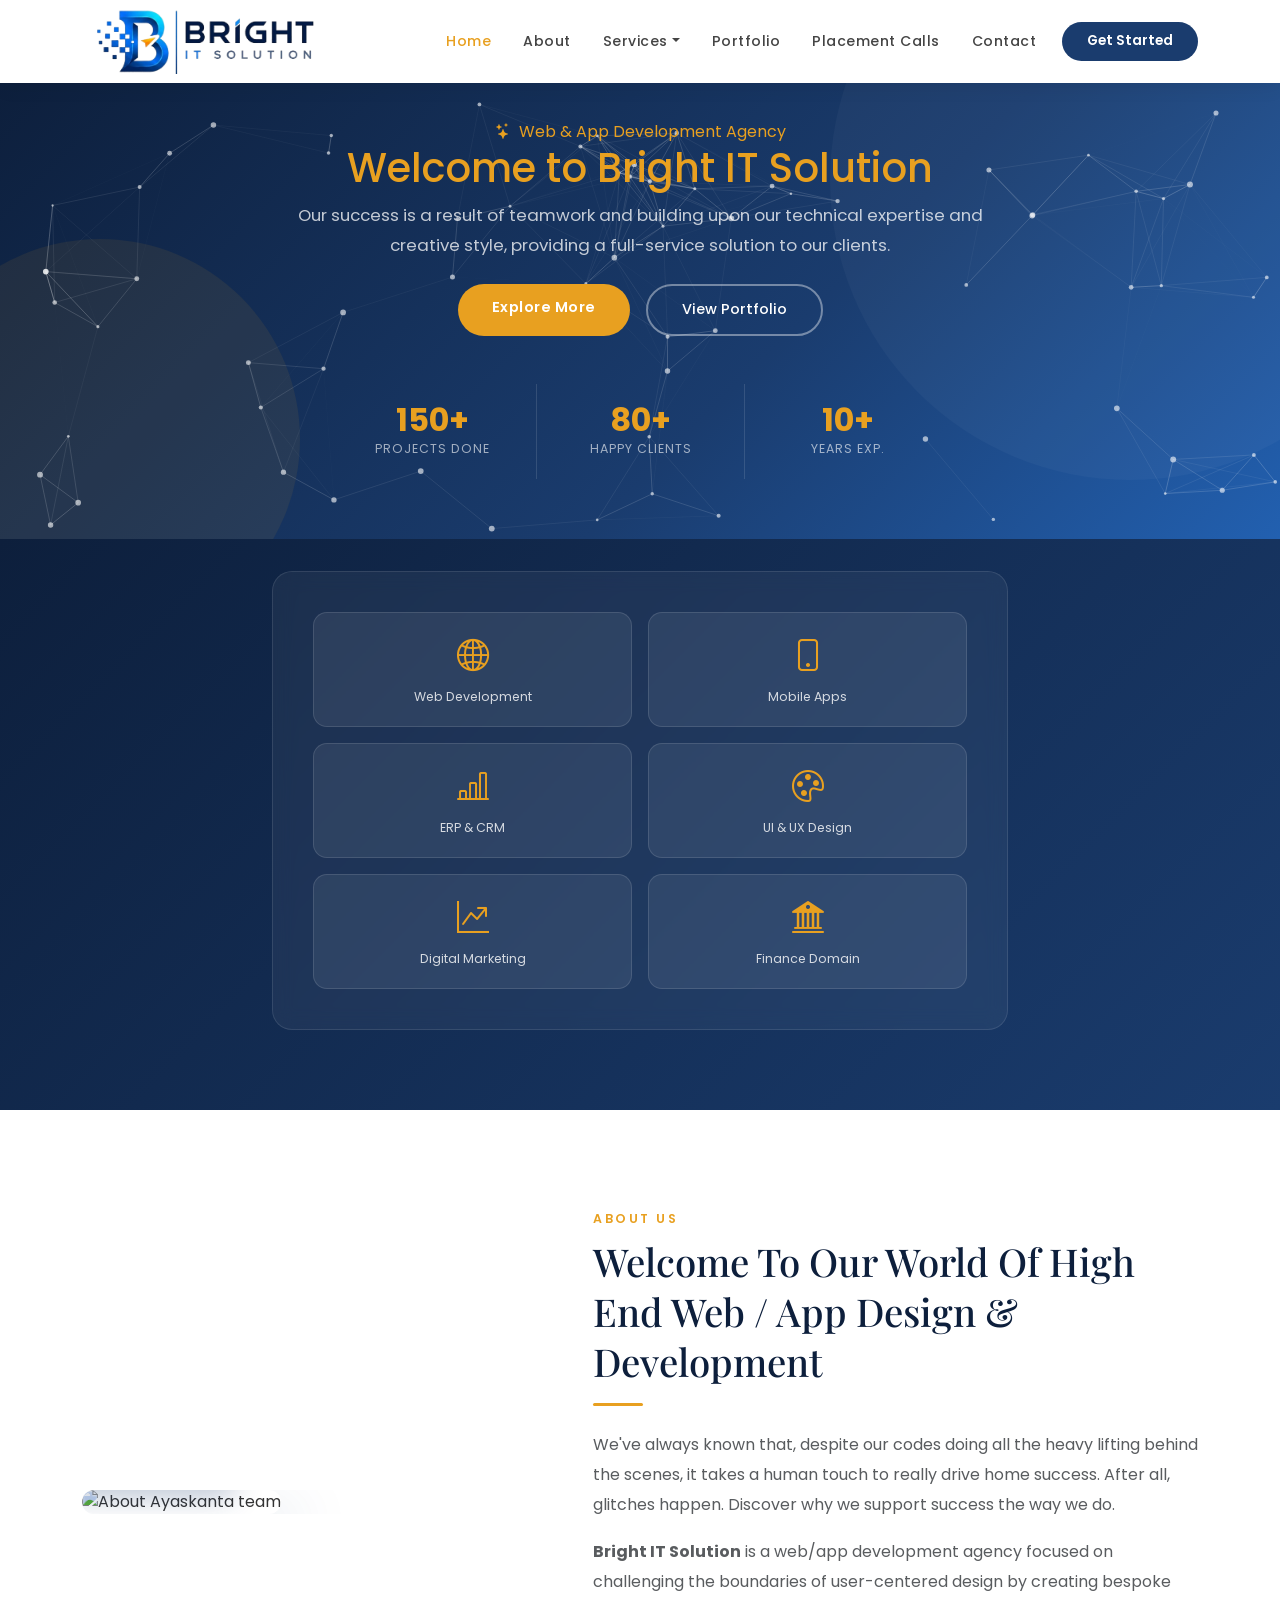
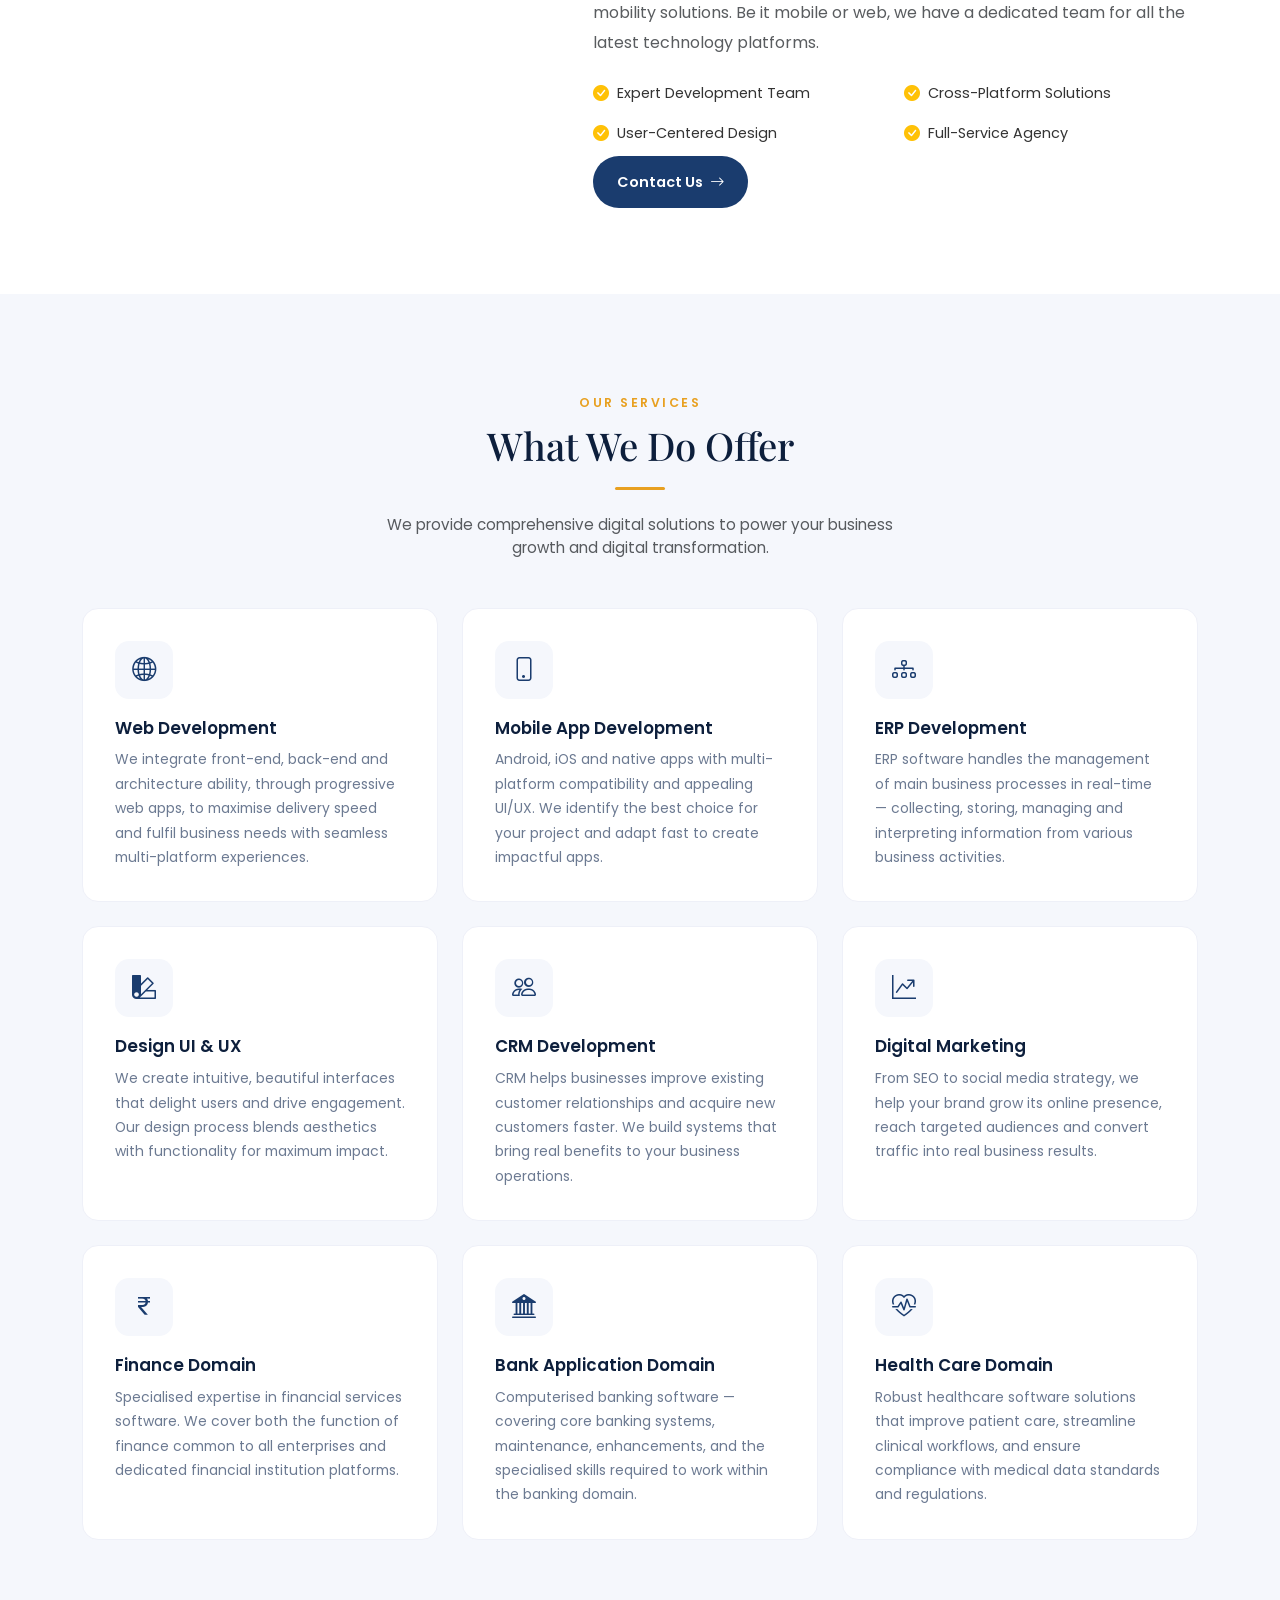
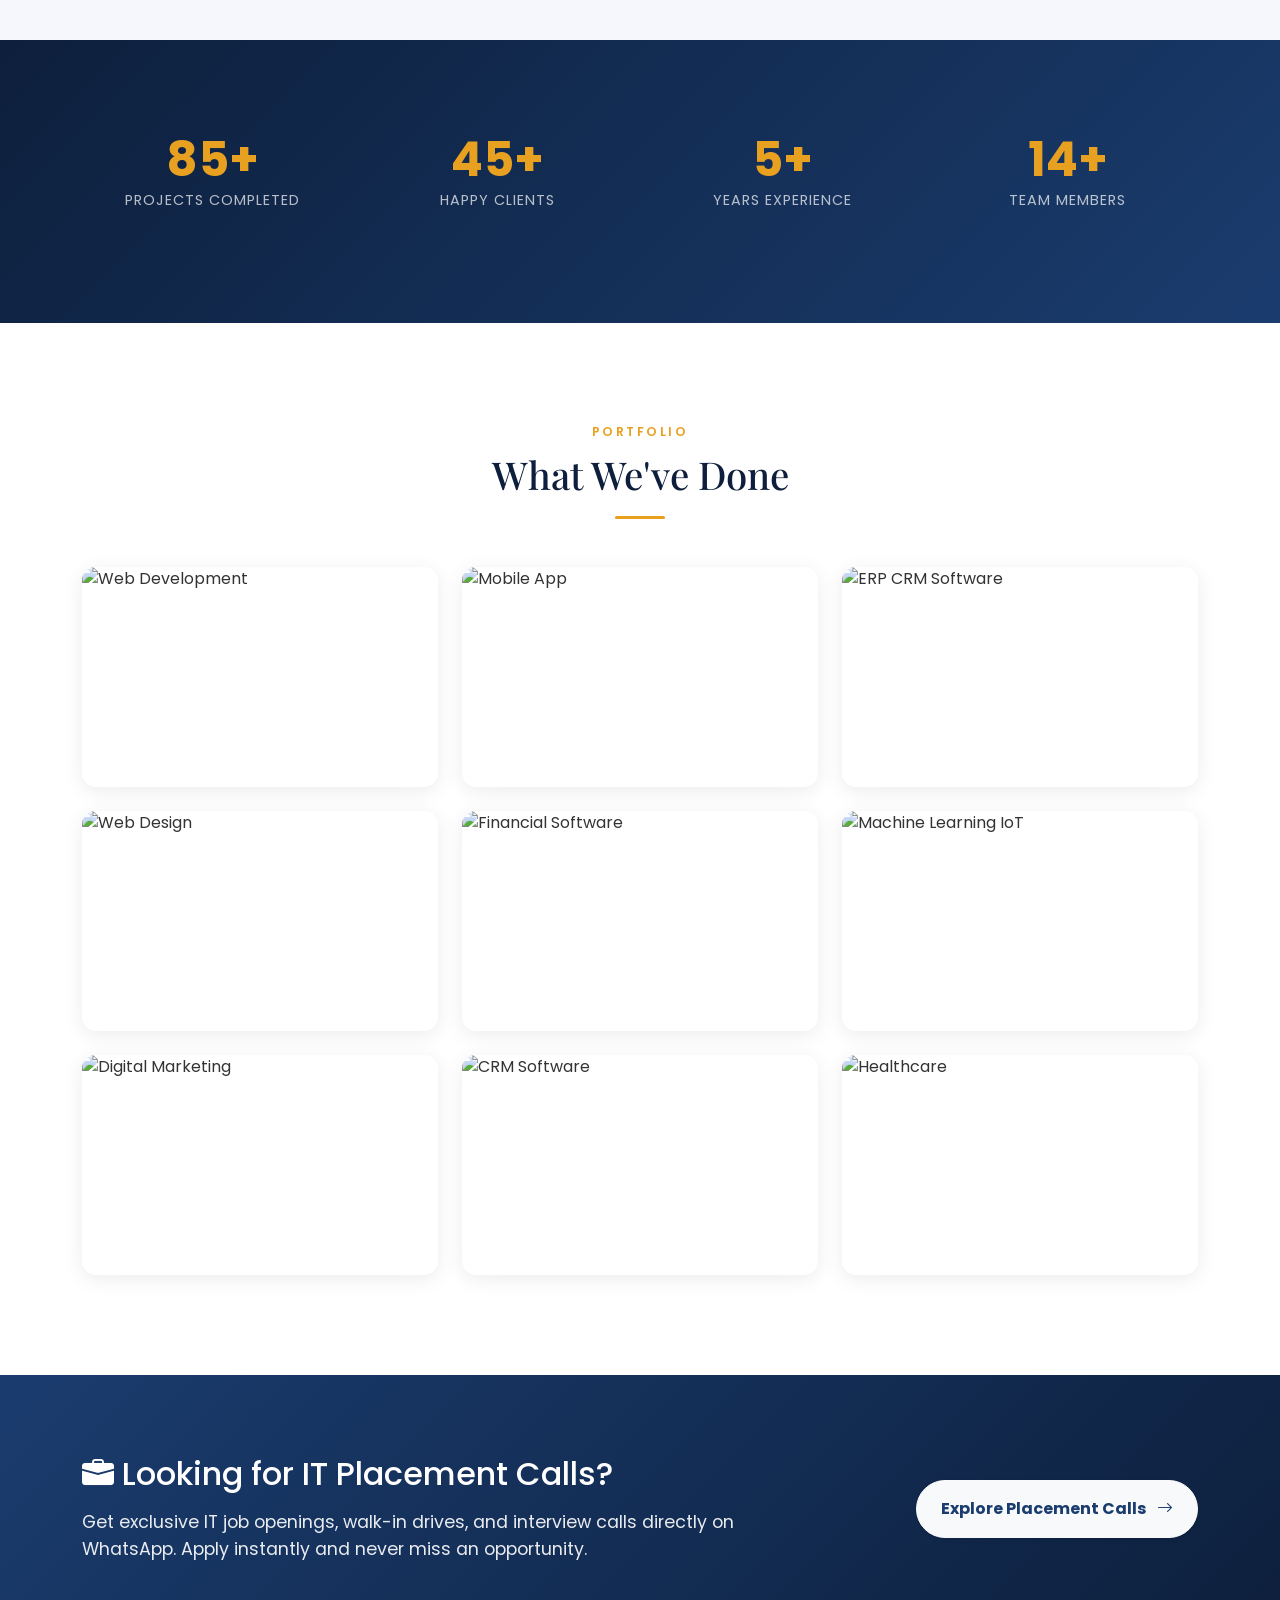
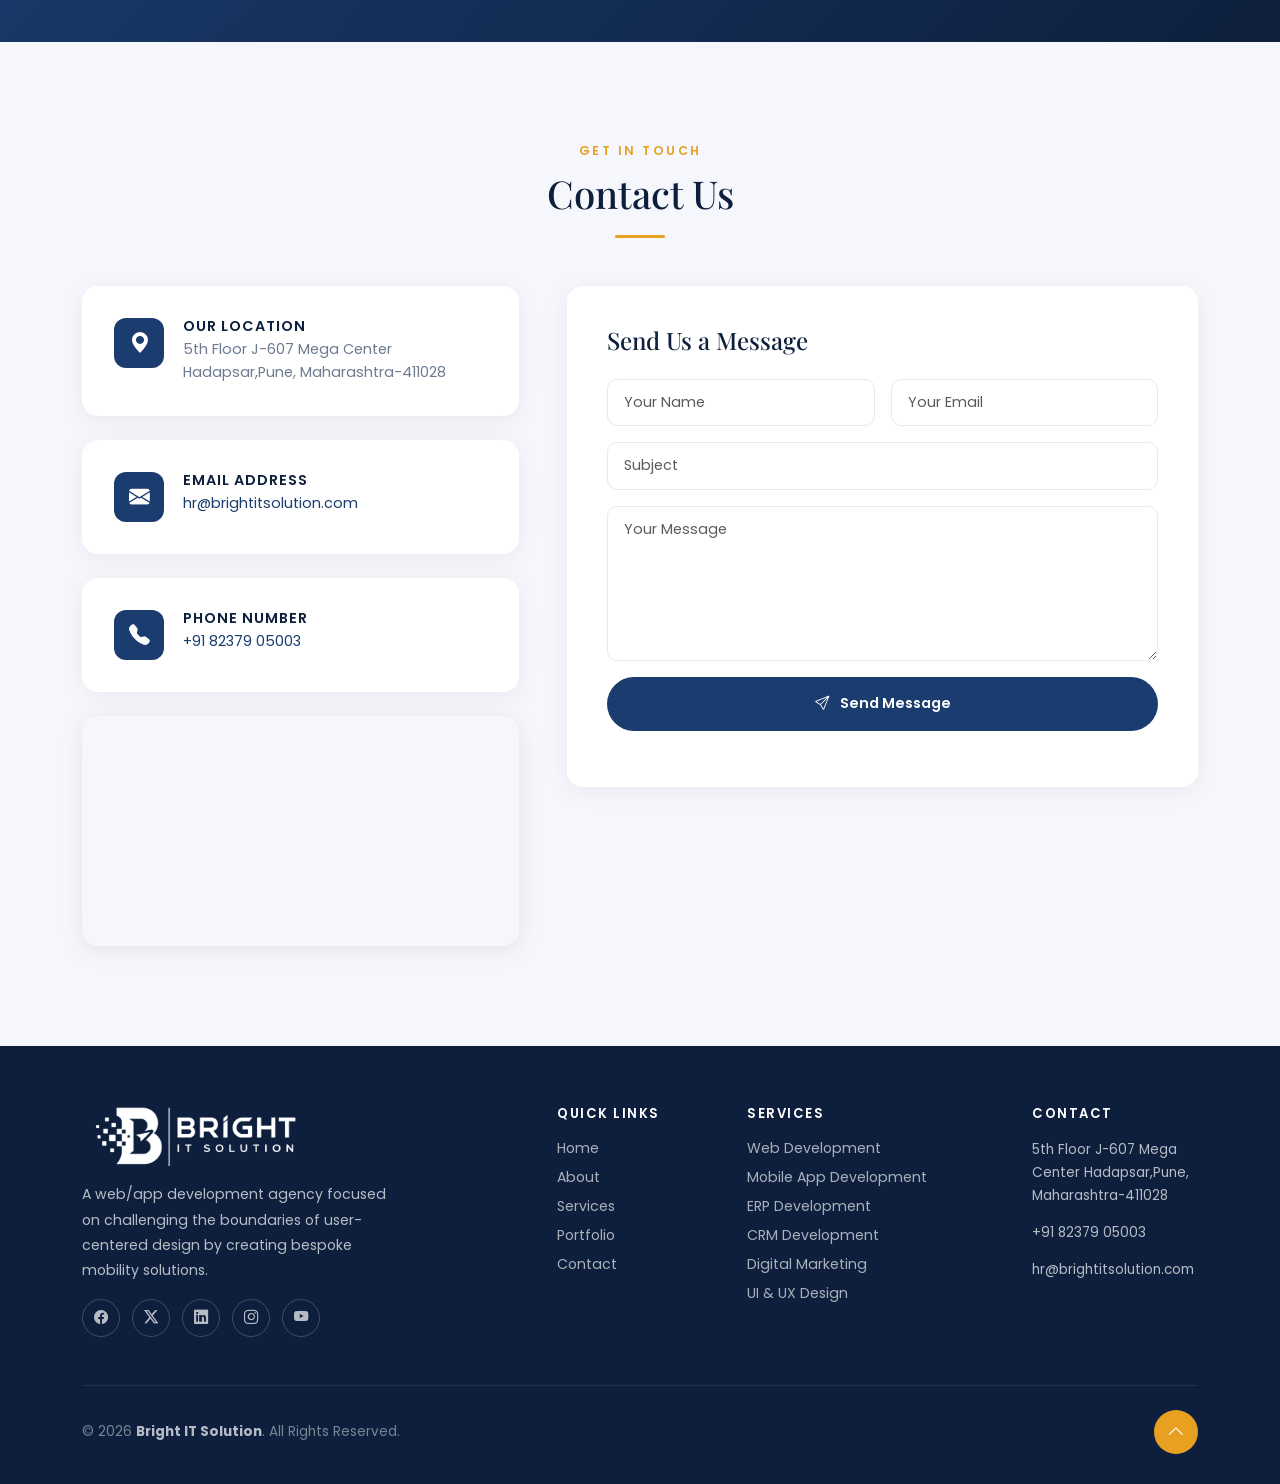
==== commit aeb05517: "Update index.html" ====
--- a/index.html
+++ b/index.html
@@ -504,7 +504,7 @@
                 </div>
                 <div class="col-lg-7 fade-up">
                     <form id="contactForm" action="https://api.web3forms.com/submit" method="POST" class="contact-form-card">
-                        <input type="hidden" name="access_key" value="YOUR_ACCESS_KEY_HERE">
+                        <input type="hidden" name="access_key" value="23b0f385-975a-4fc9-9b01-004c2b336681">
                         <h4 class="mb-4" style="font-family:'Playfair Display',serif;color:var(--dark)">Send Us a
                             Message</h4>
                         <div class="row g-3">
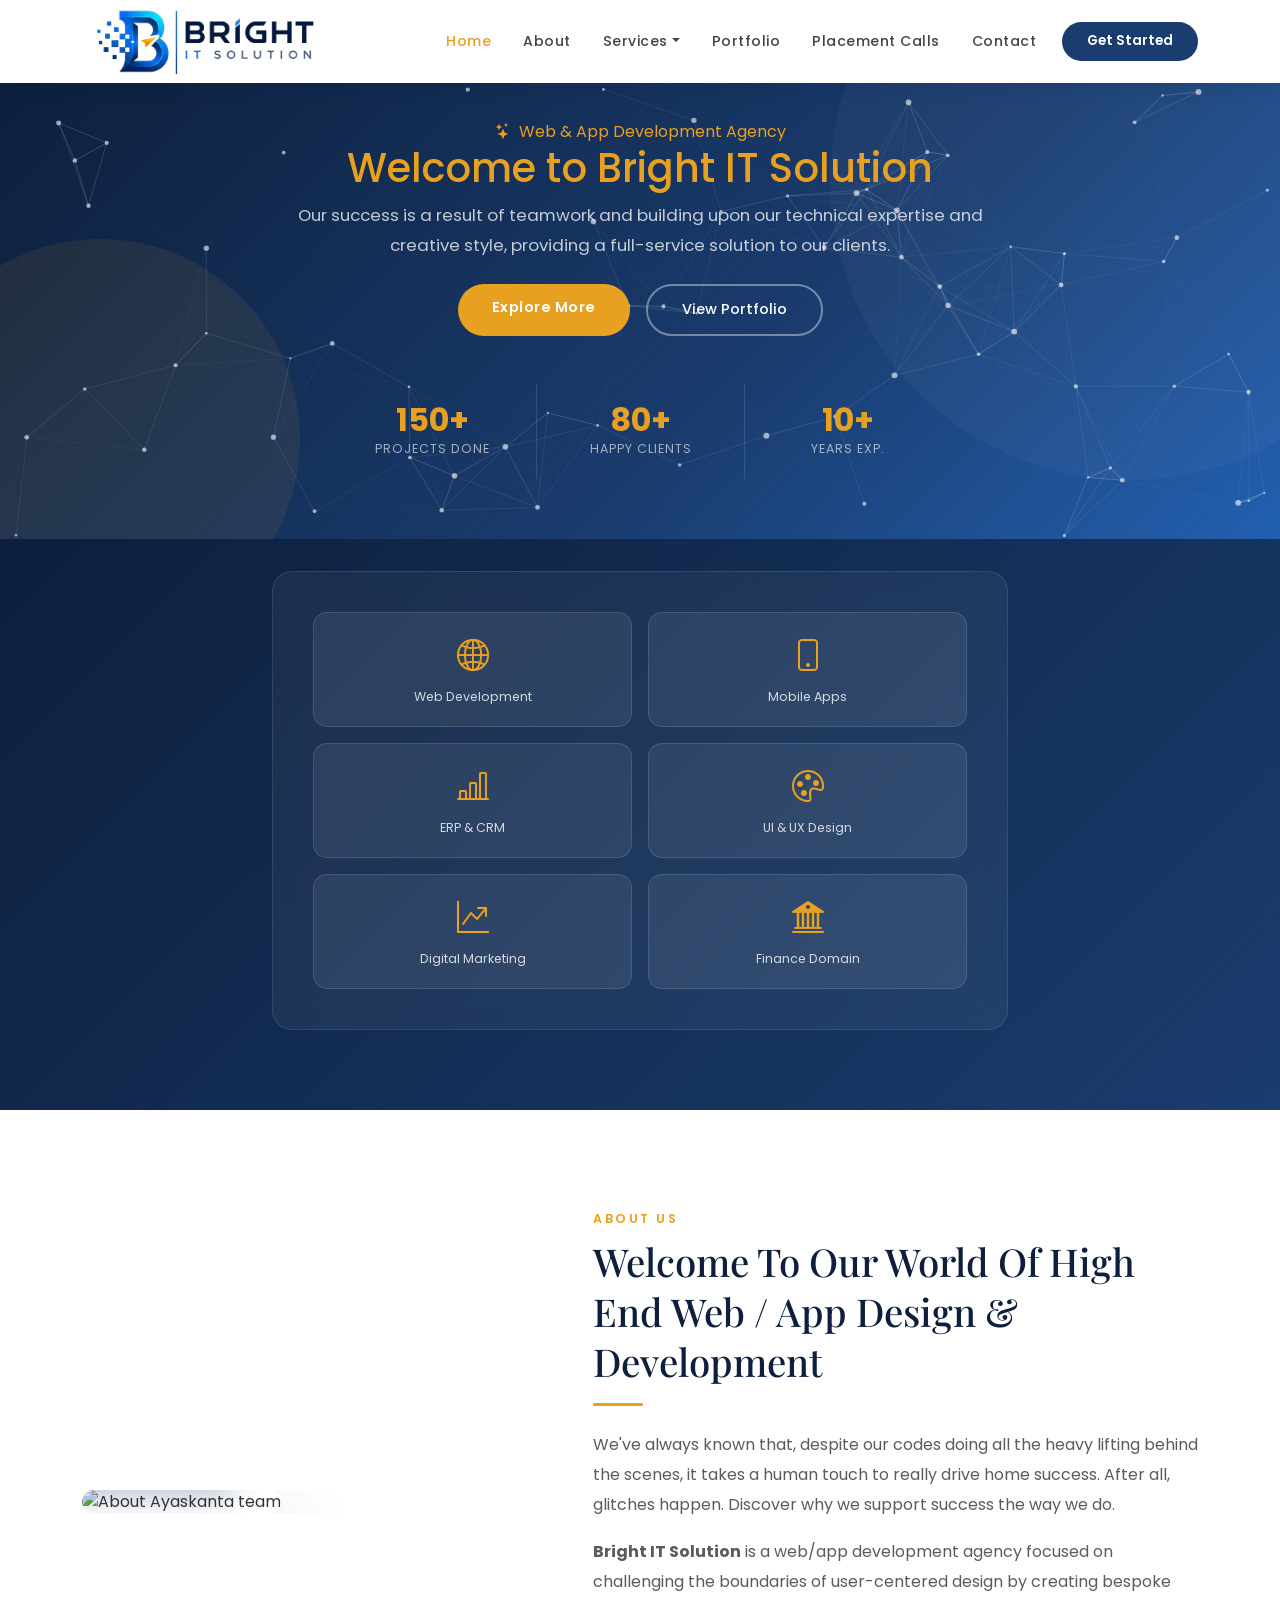
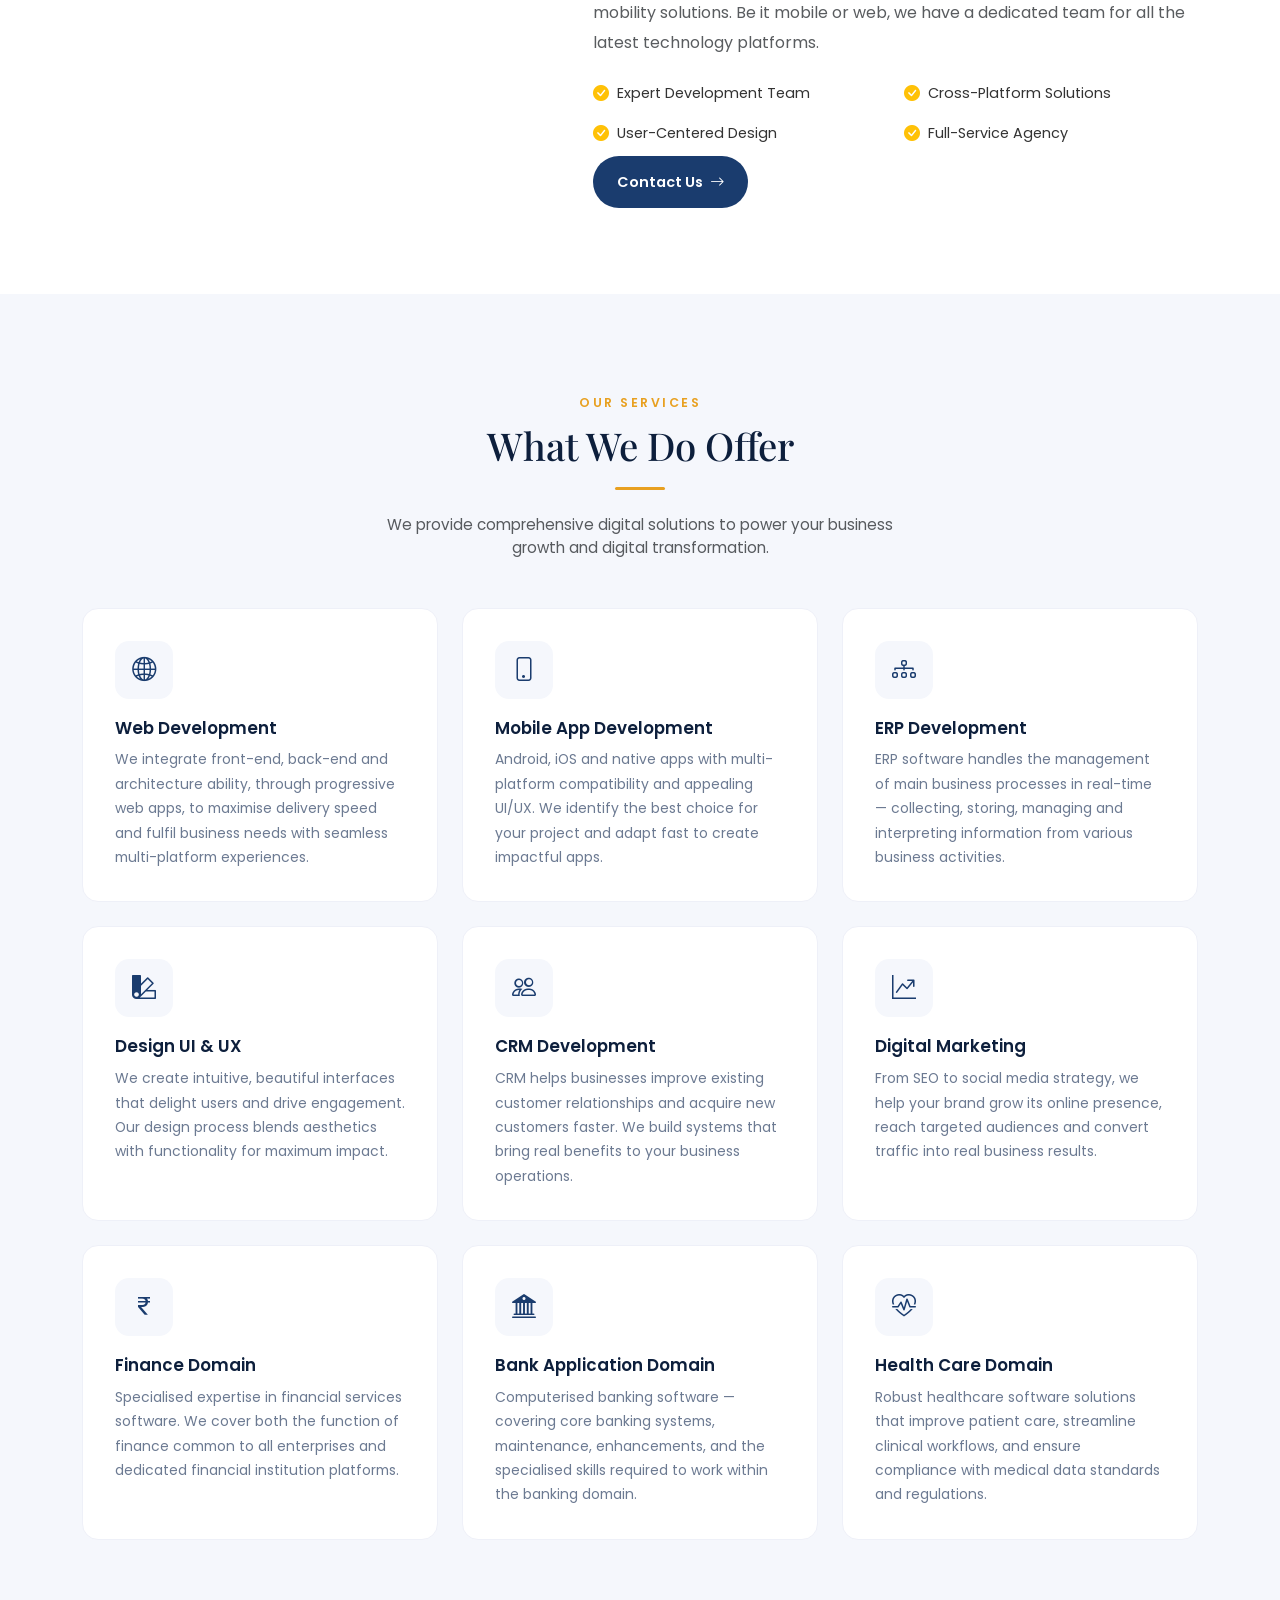
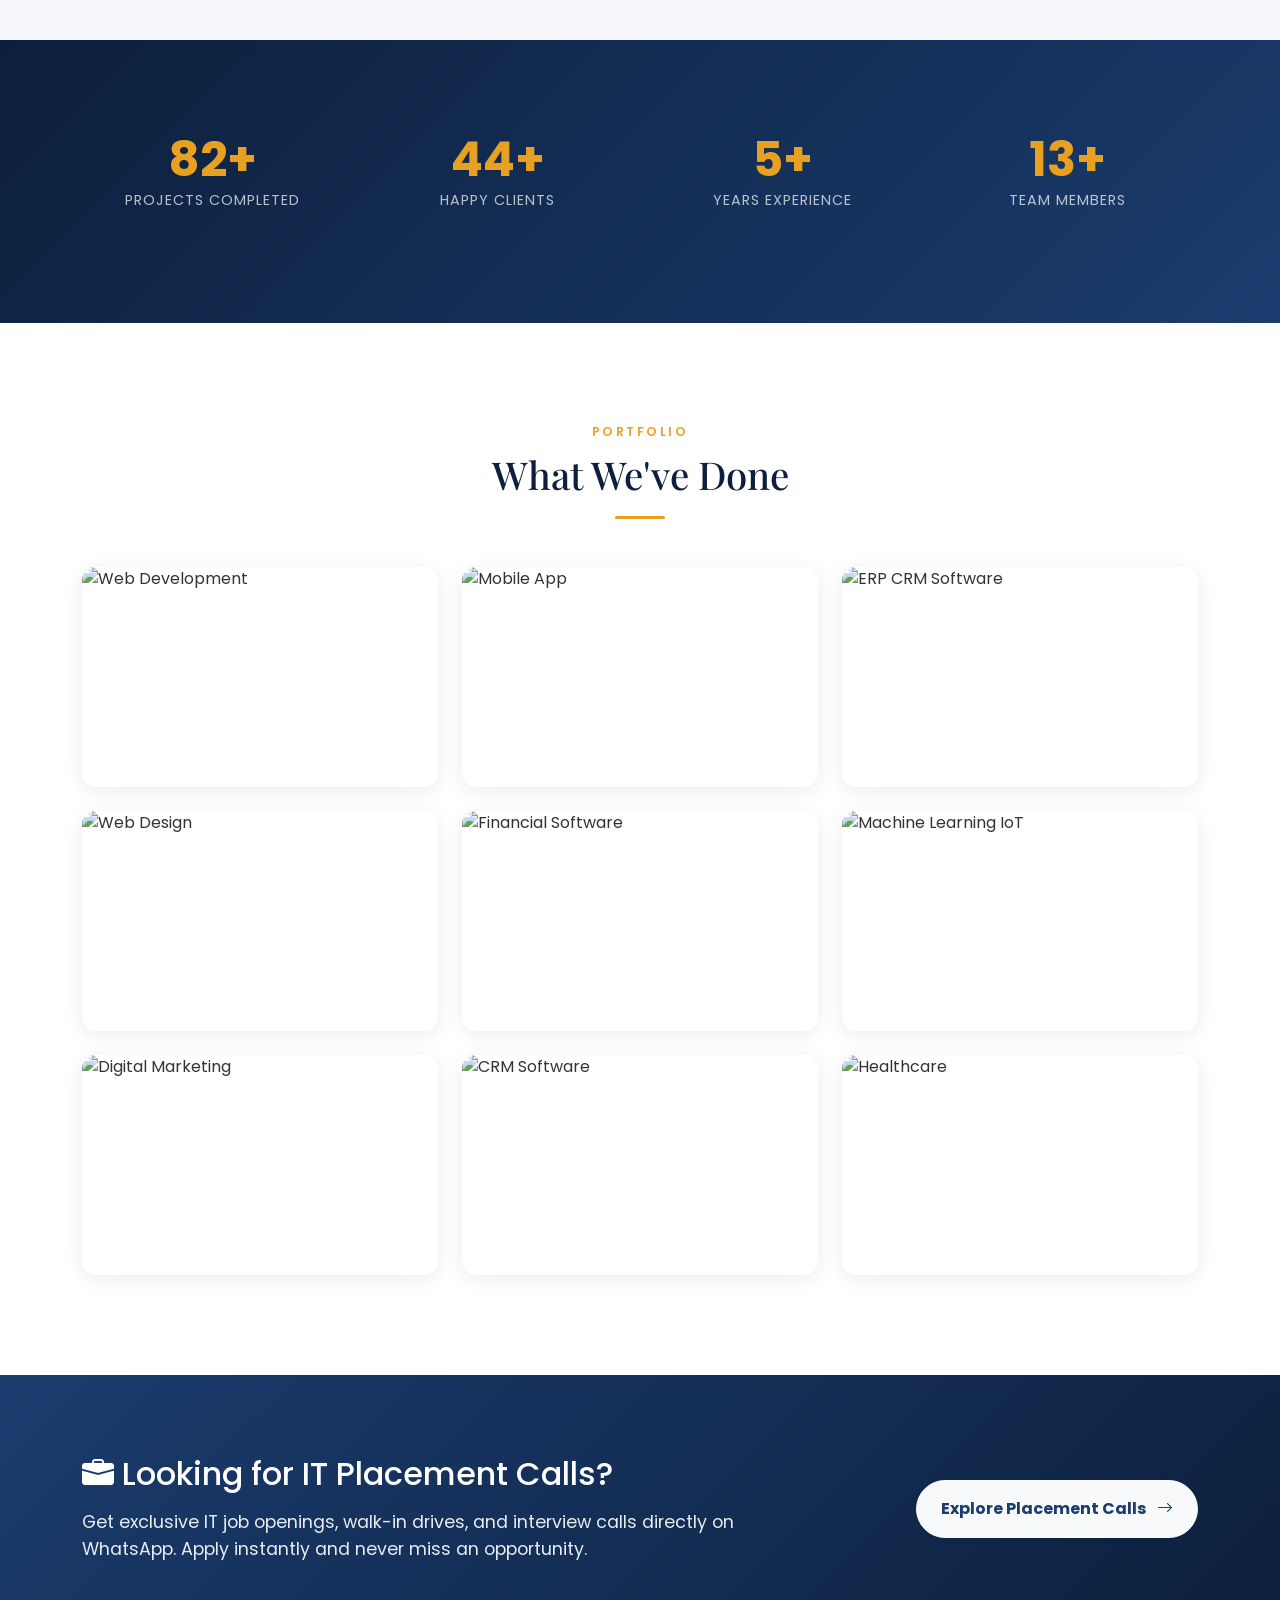
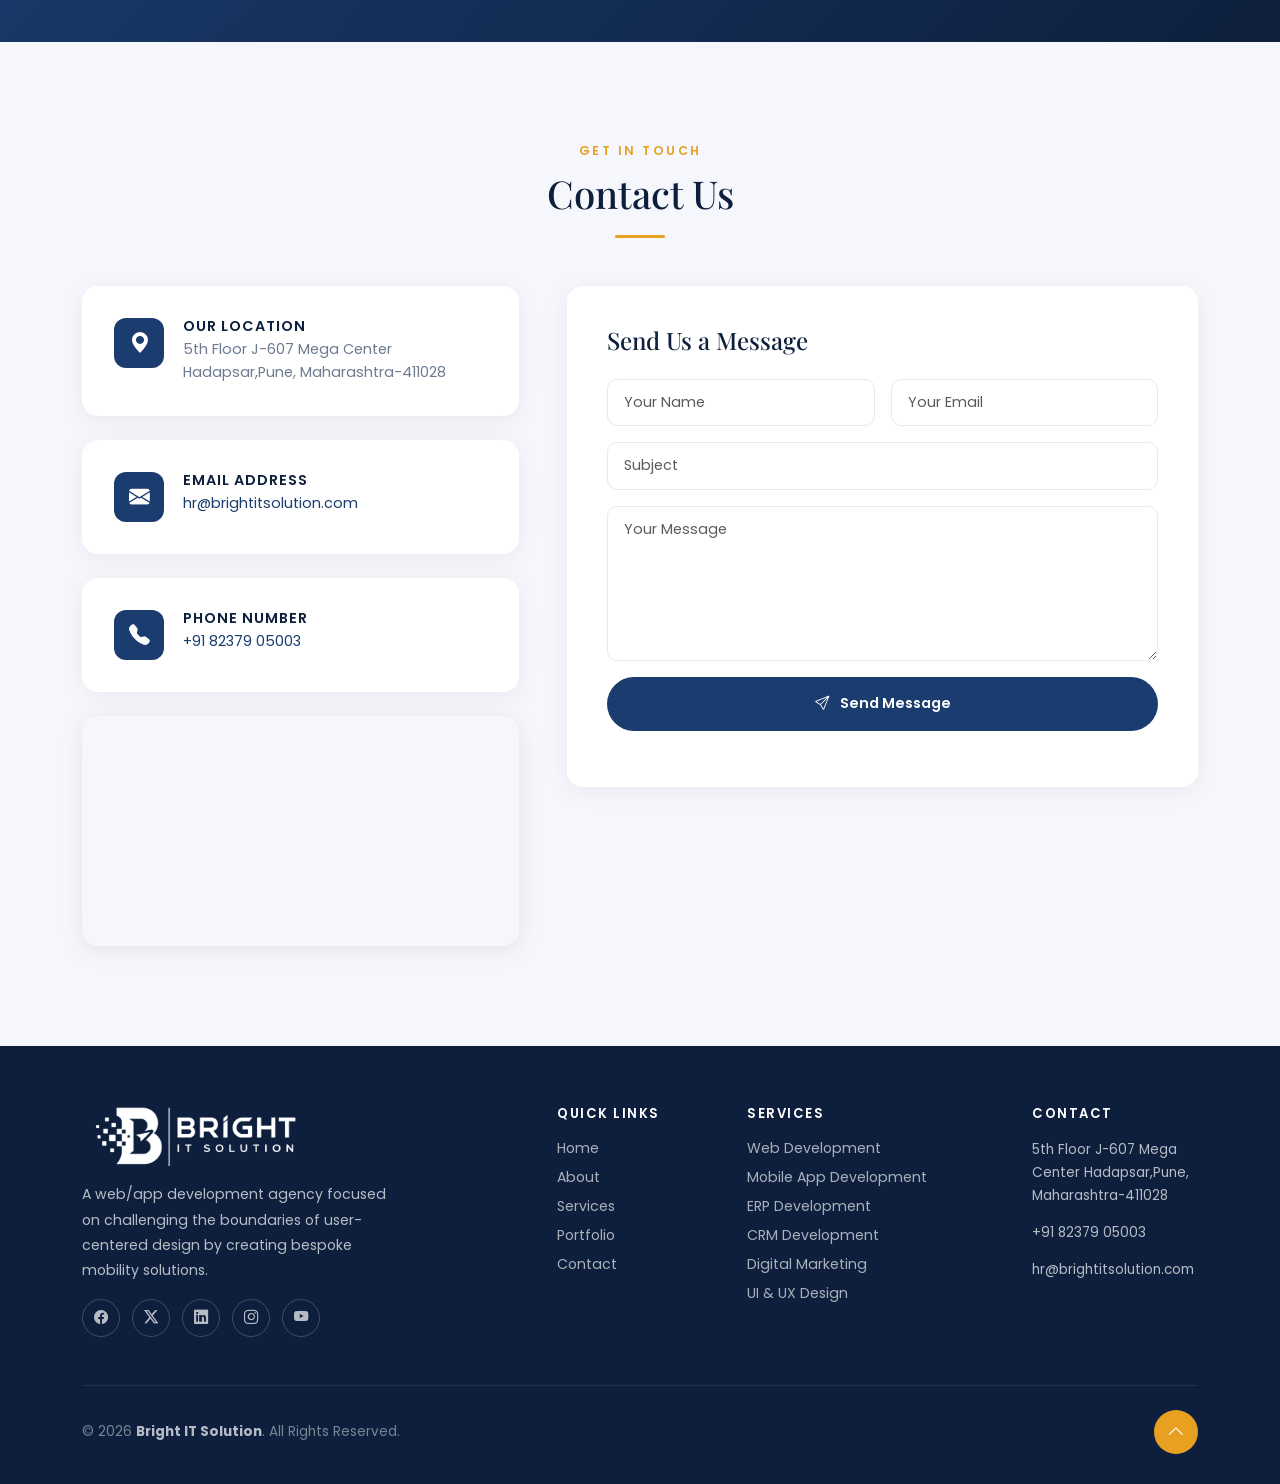
==== commit 1423b810: "Update index.html" ====
--- a/index.html
+++ b/index.html
@@ -5,6 +5,8 @@
     <meta charset="UTF-8" />
     <meta name="viewport" content="width=device-width, initial-scale=1.0" />
     <title>Best Software Service In Pune| Brighrt IT Solution</title>
+     <!-- Favicon -->
+    <link rel="icon" type="image/png" href="assets/images/logo.png" />
 
     <!-- Bootstrap 5 -->
     <link href="https://cdn.jsdelivr.net/npm/bootstrap@5.3.3/dist/css/bootstrap.min.css" rel="stylesheet" />
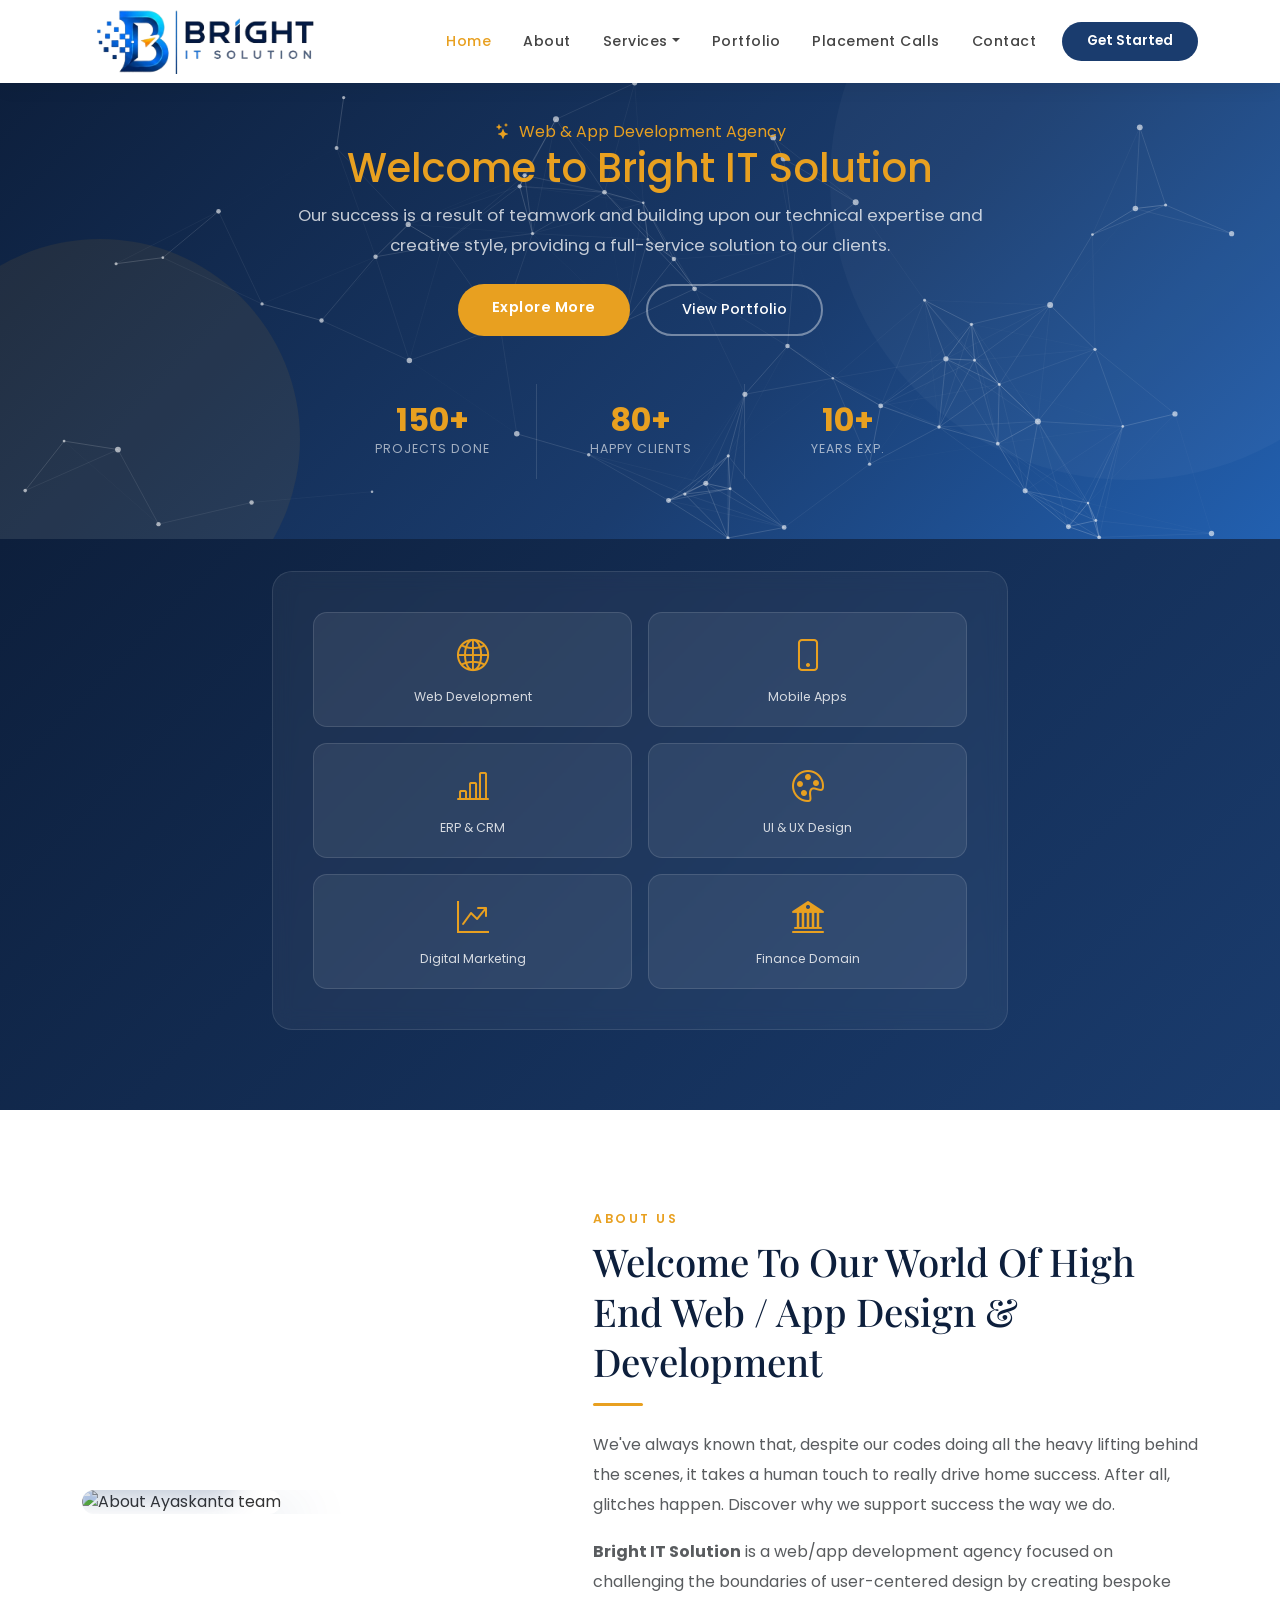
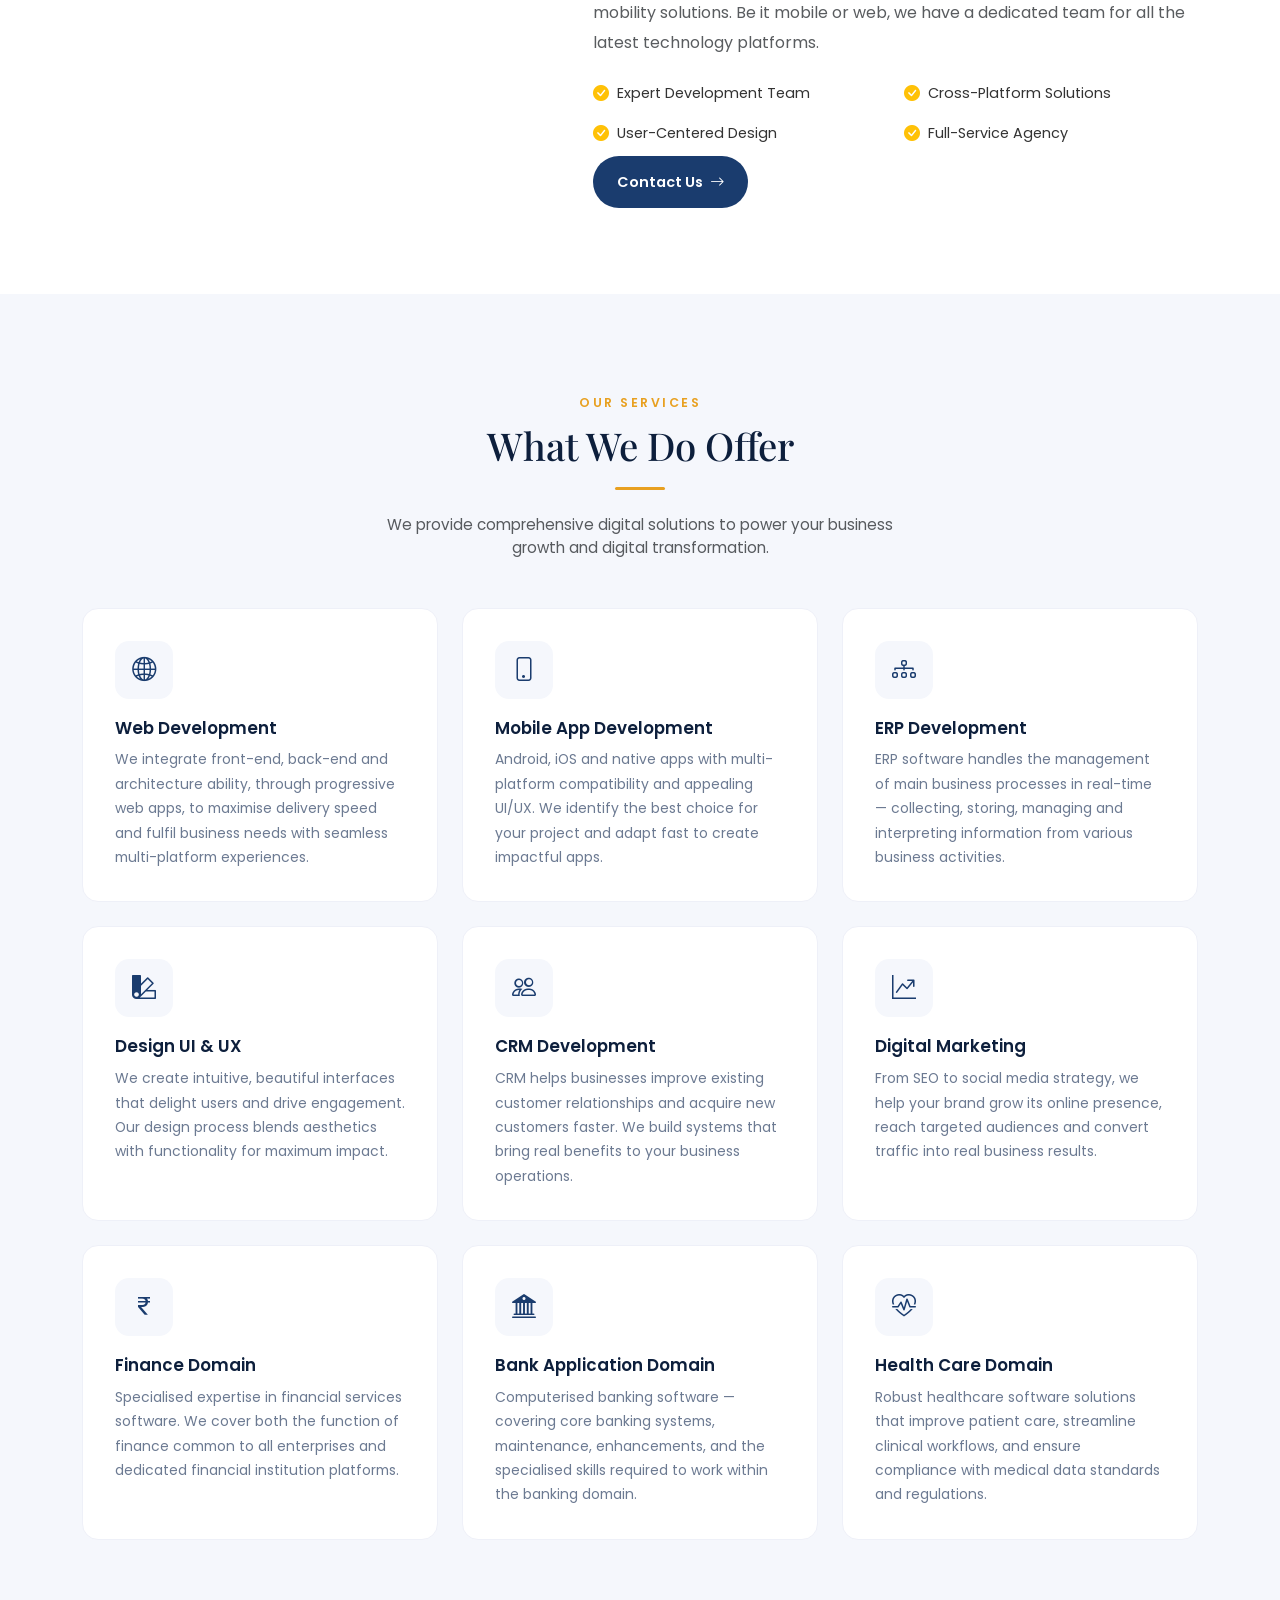
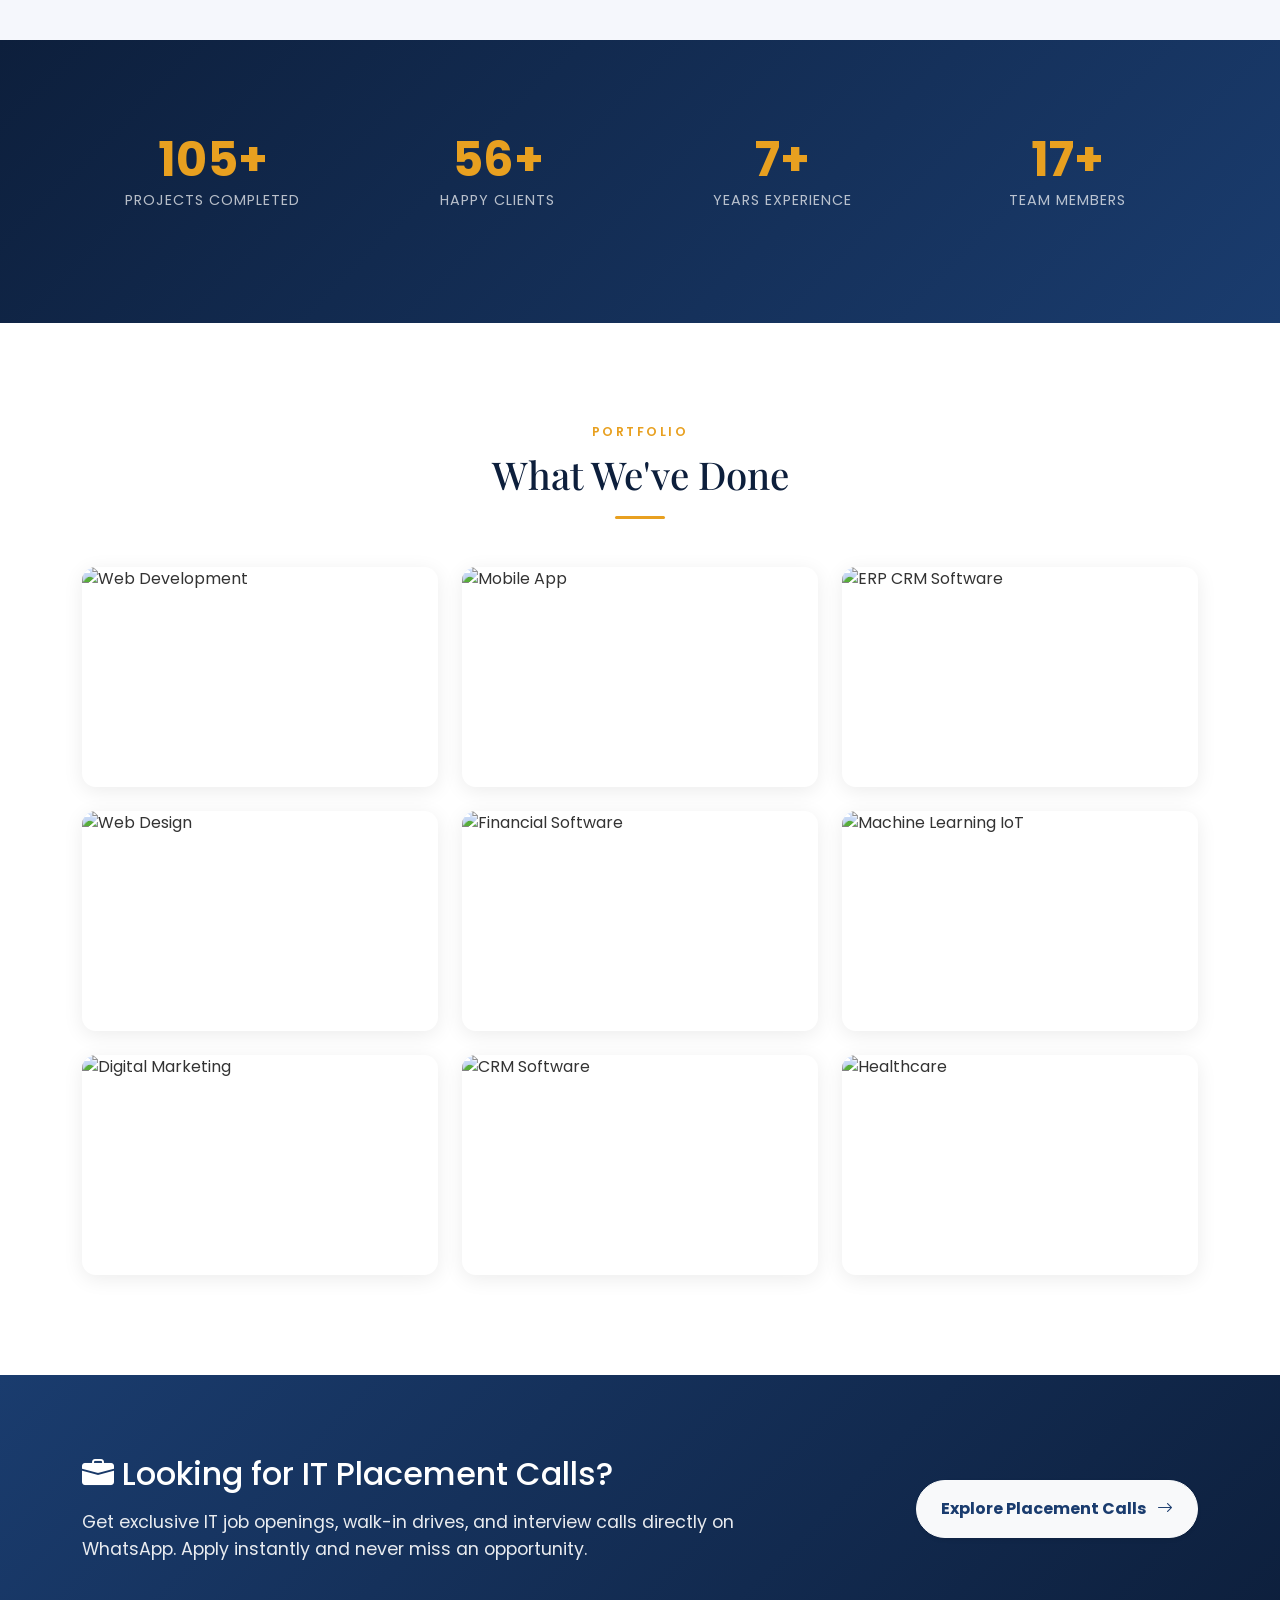
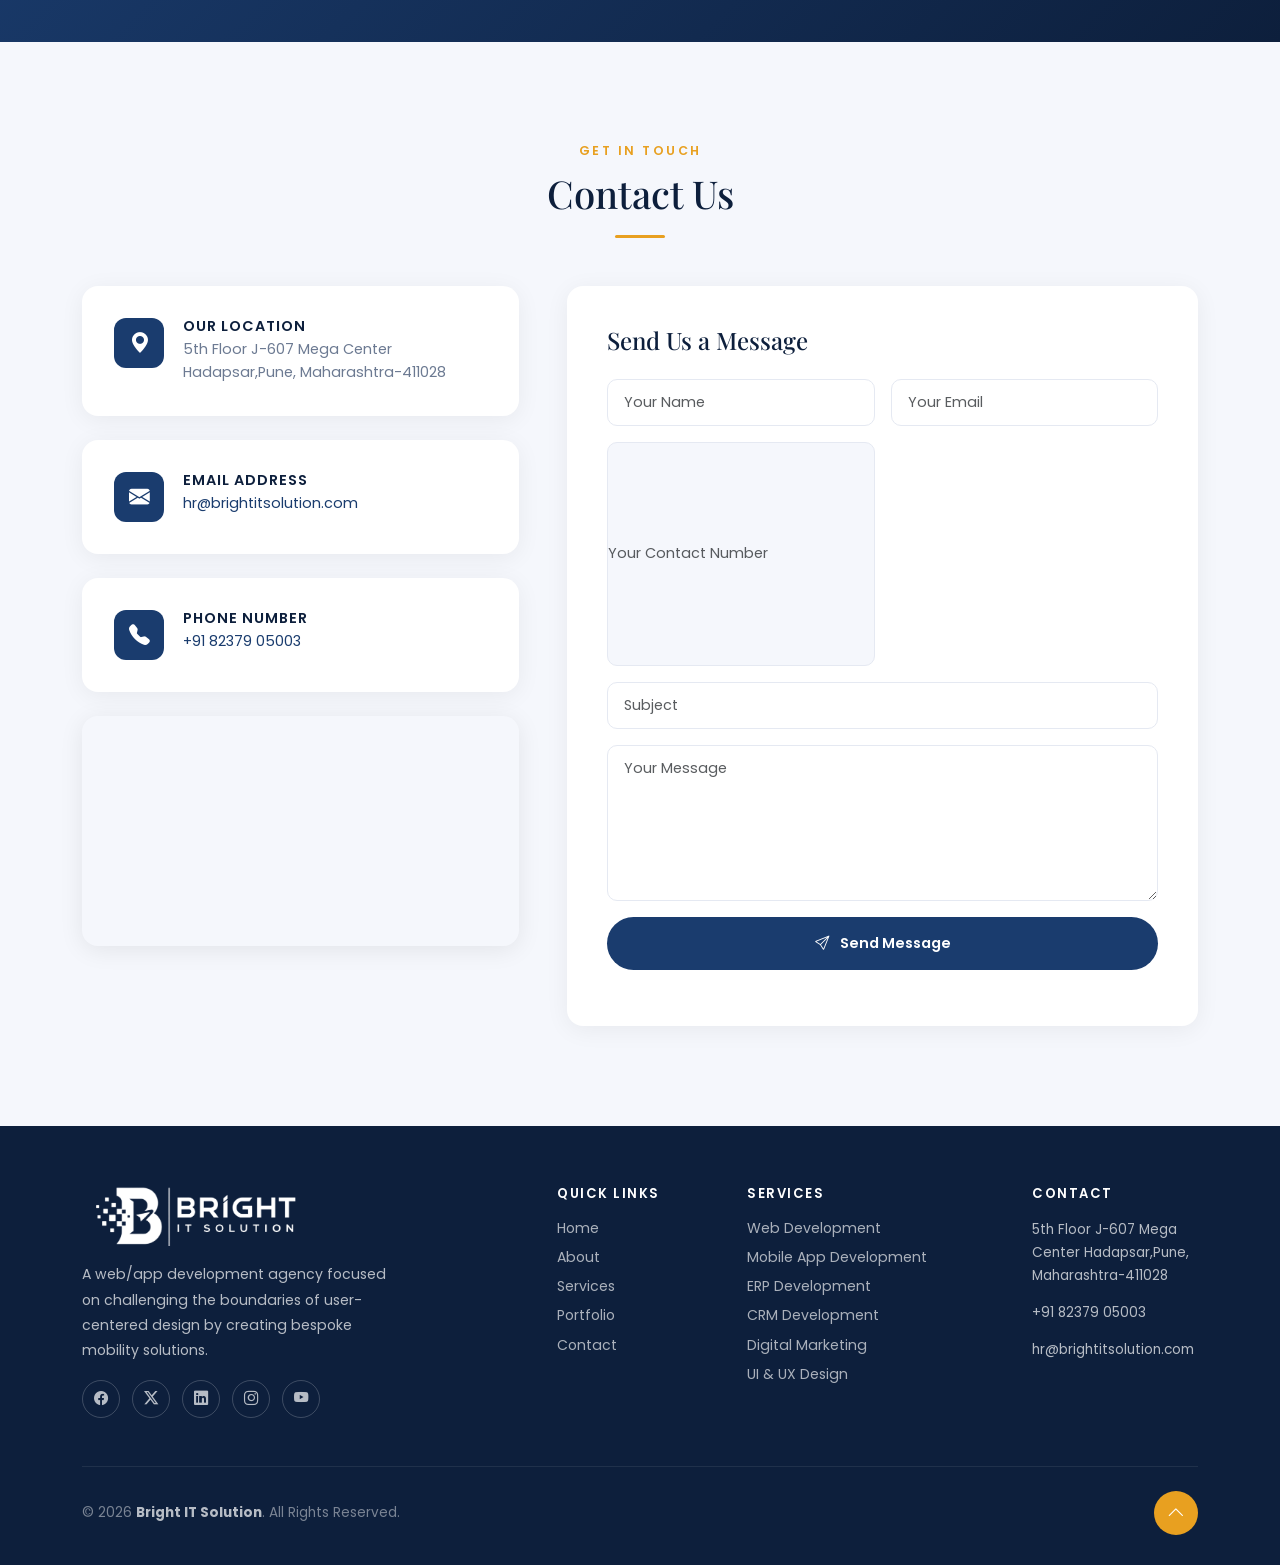
==== commit c952dbbb: "Update index.html" ====
--- a/index.html
+++ b/index.html
@@ -516,6 +516,9 @@
                             <div class="col-sm-6">
                                 <input type="email" name="email" id="email" class="form-control" placeholder="Your Email" required />
                             </div>
+                            <div class="col-sm-6">
+                                <input type="tel" name="contact" id="contact" class="form-control" placeholder="Your Contact Number" pattern="[0-9]{10}" maxlength="10" required />
+                            </div>
                             <div class="col-12">
                                 <input type="text" name="subject" id="subject" class="form-control" placeholder="Subject" required />
                             </div>
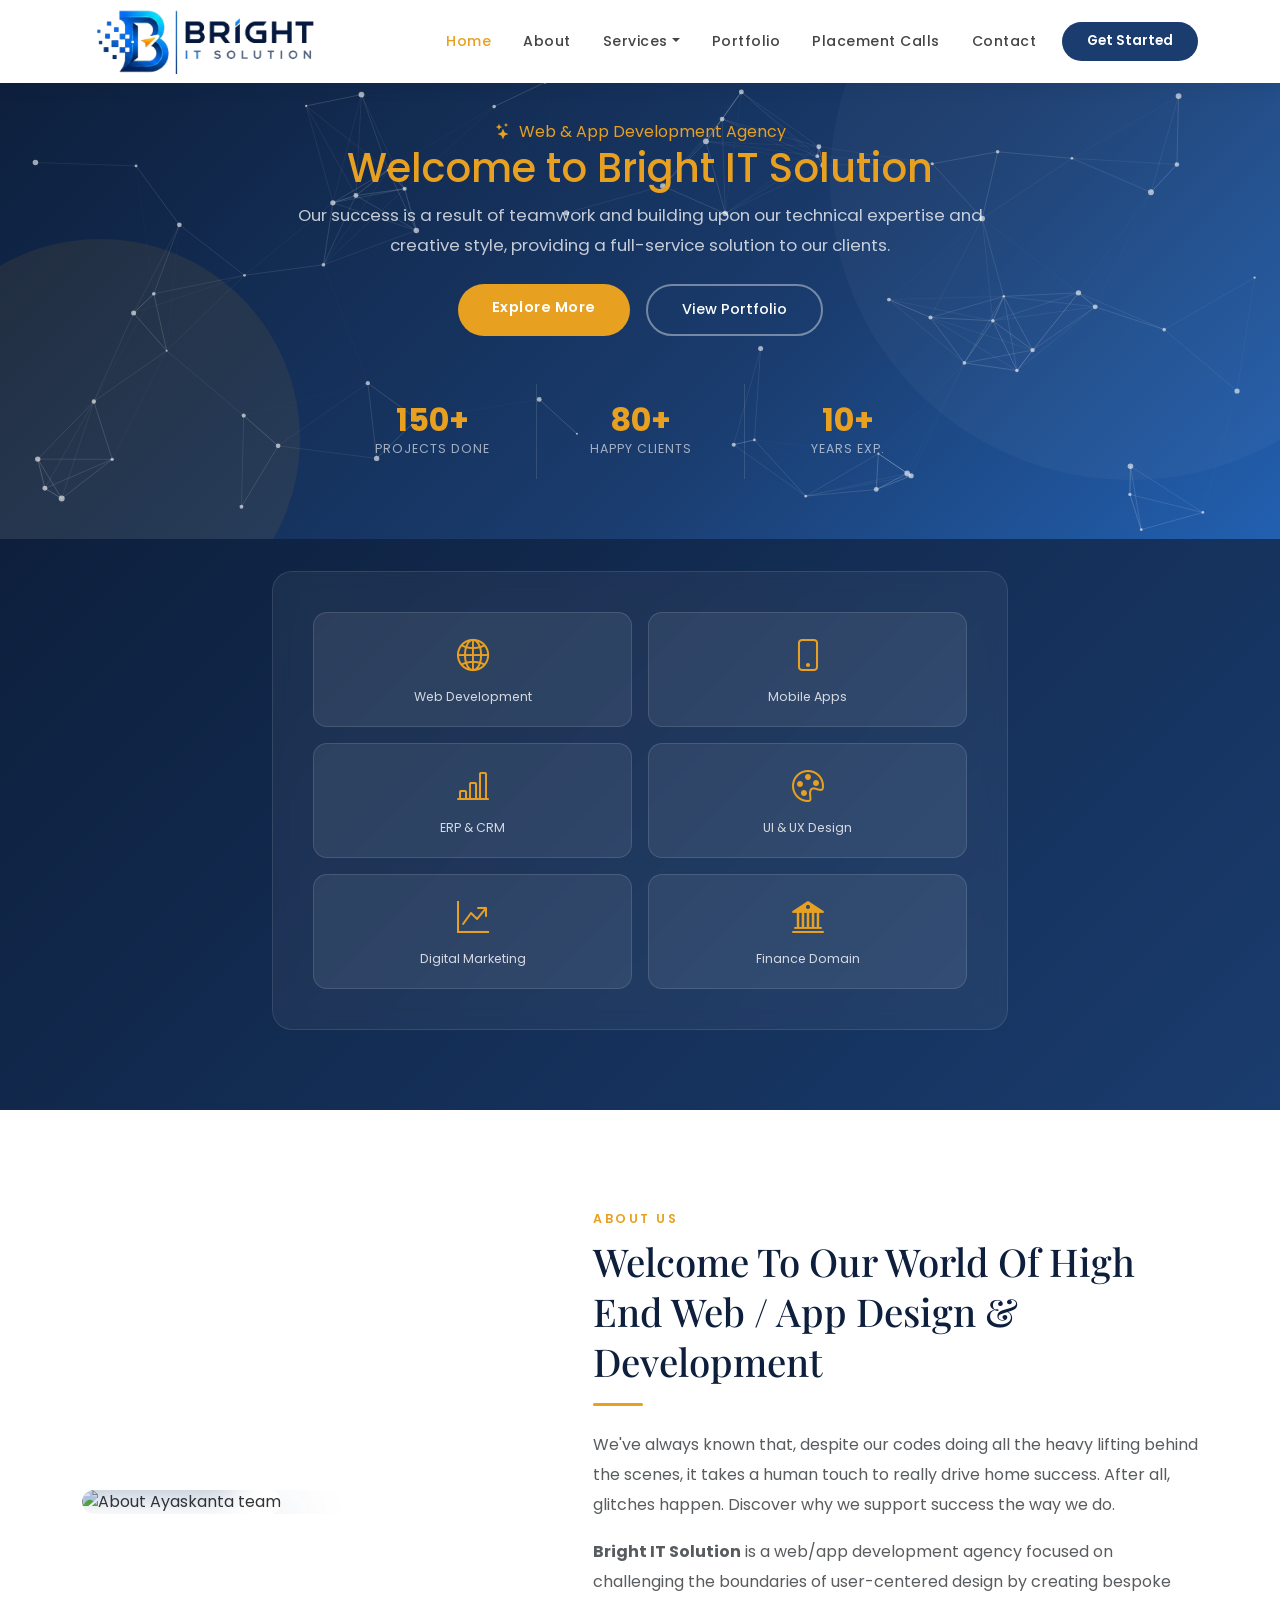
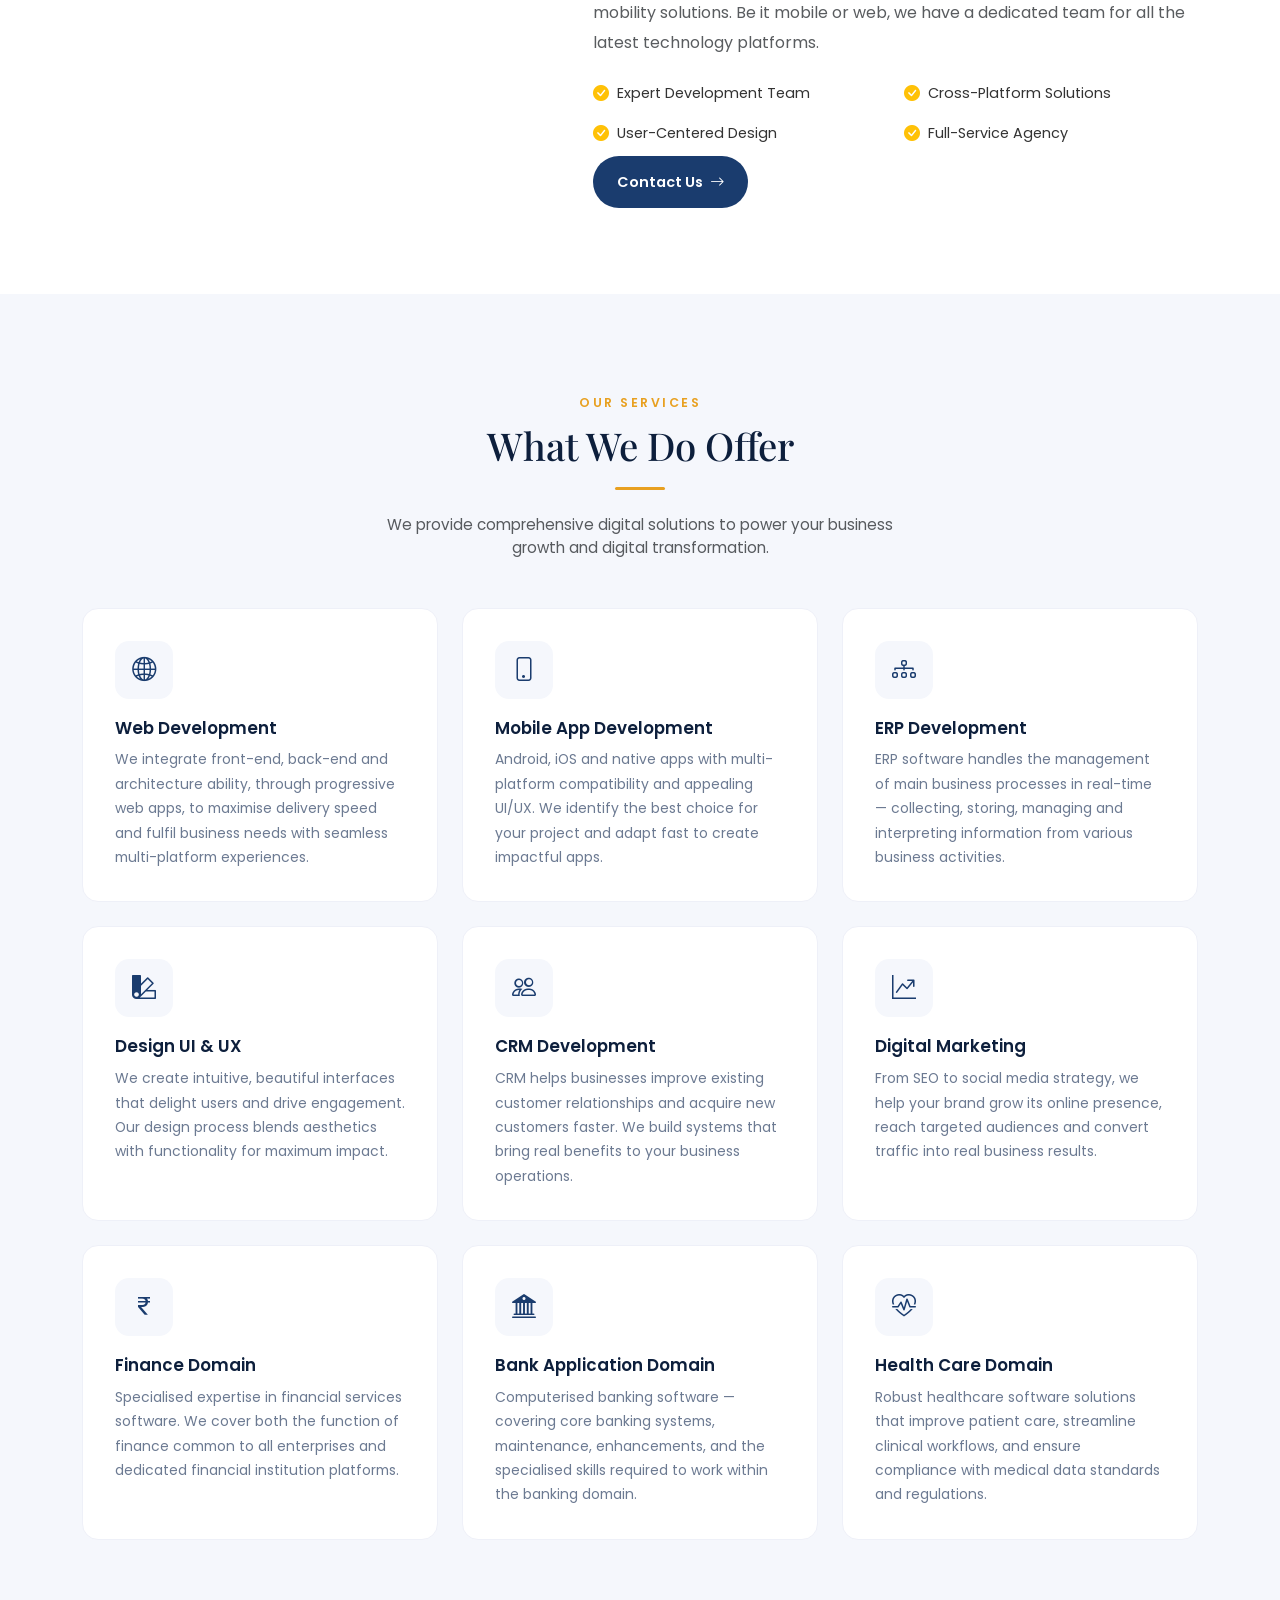
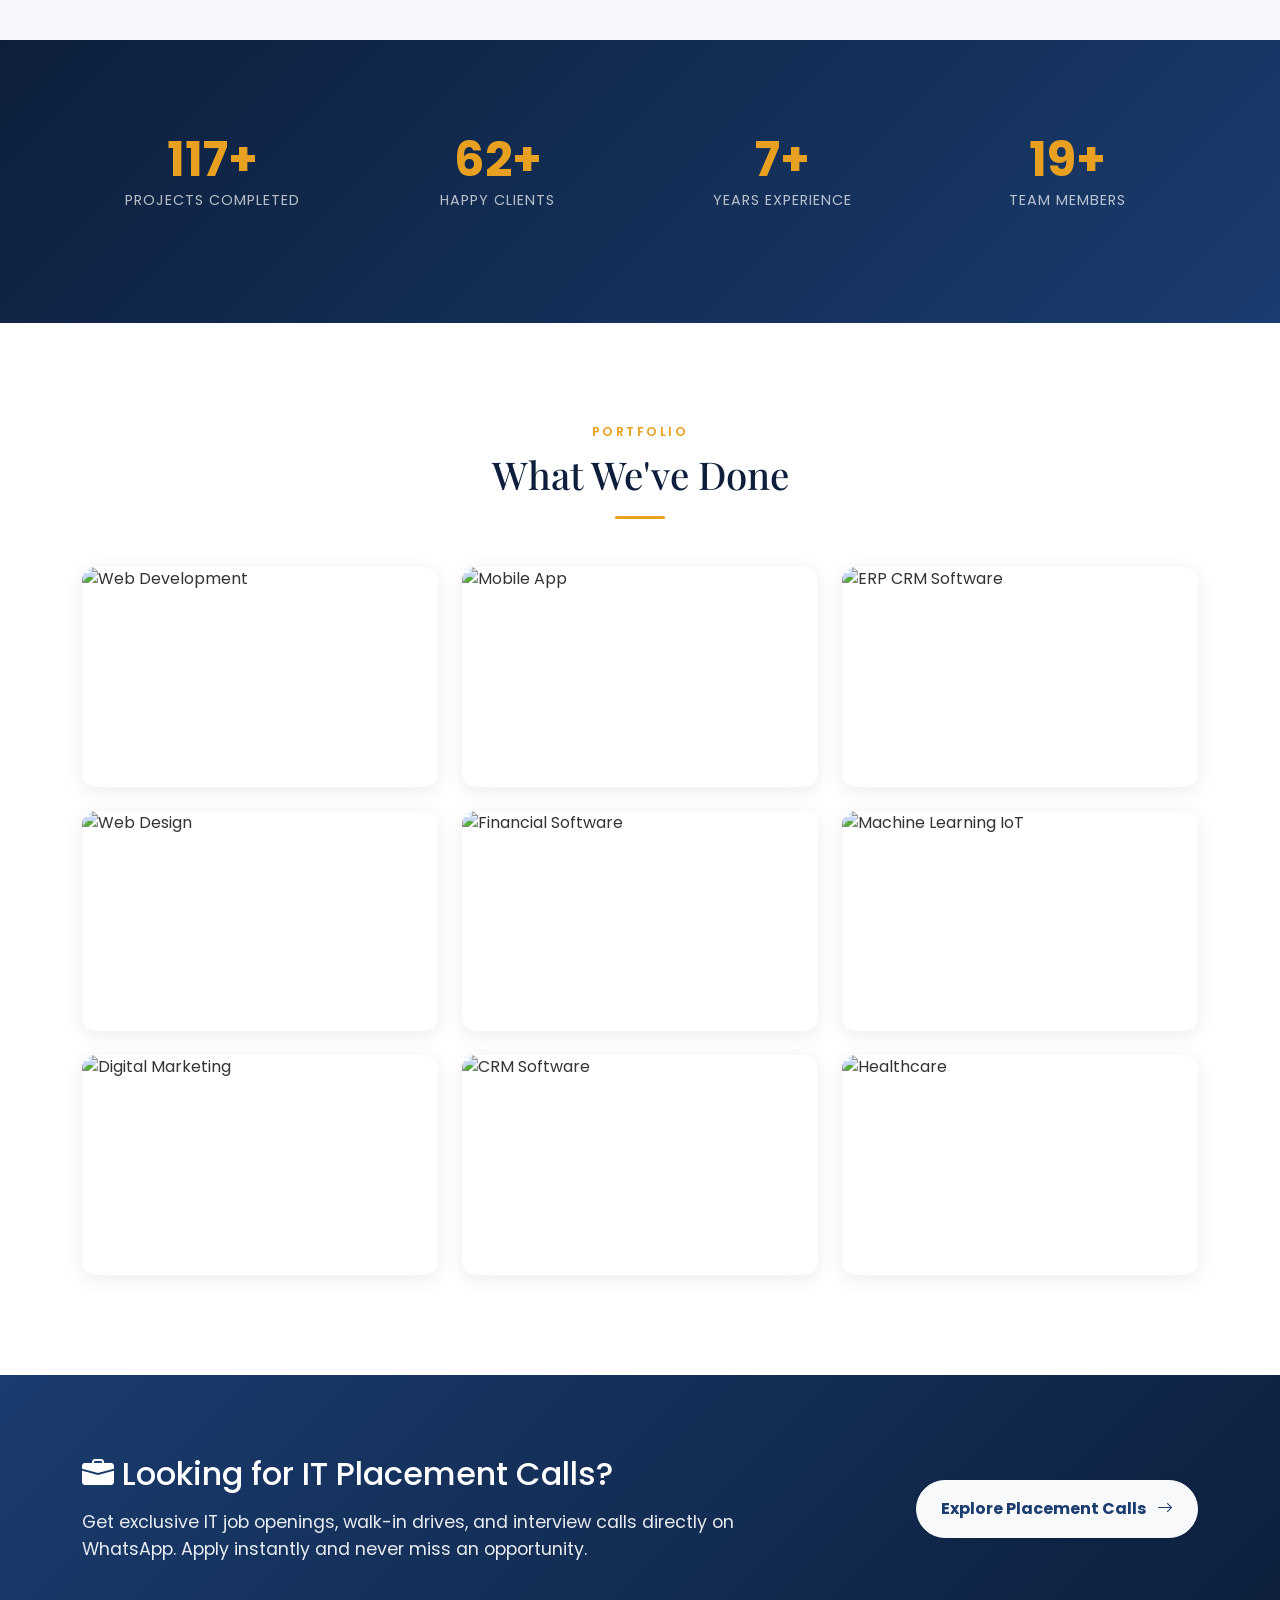
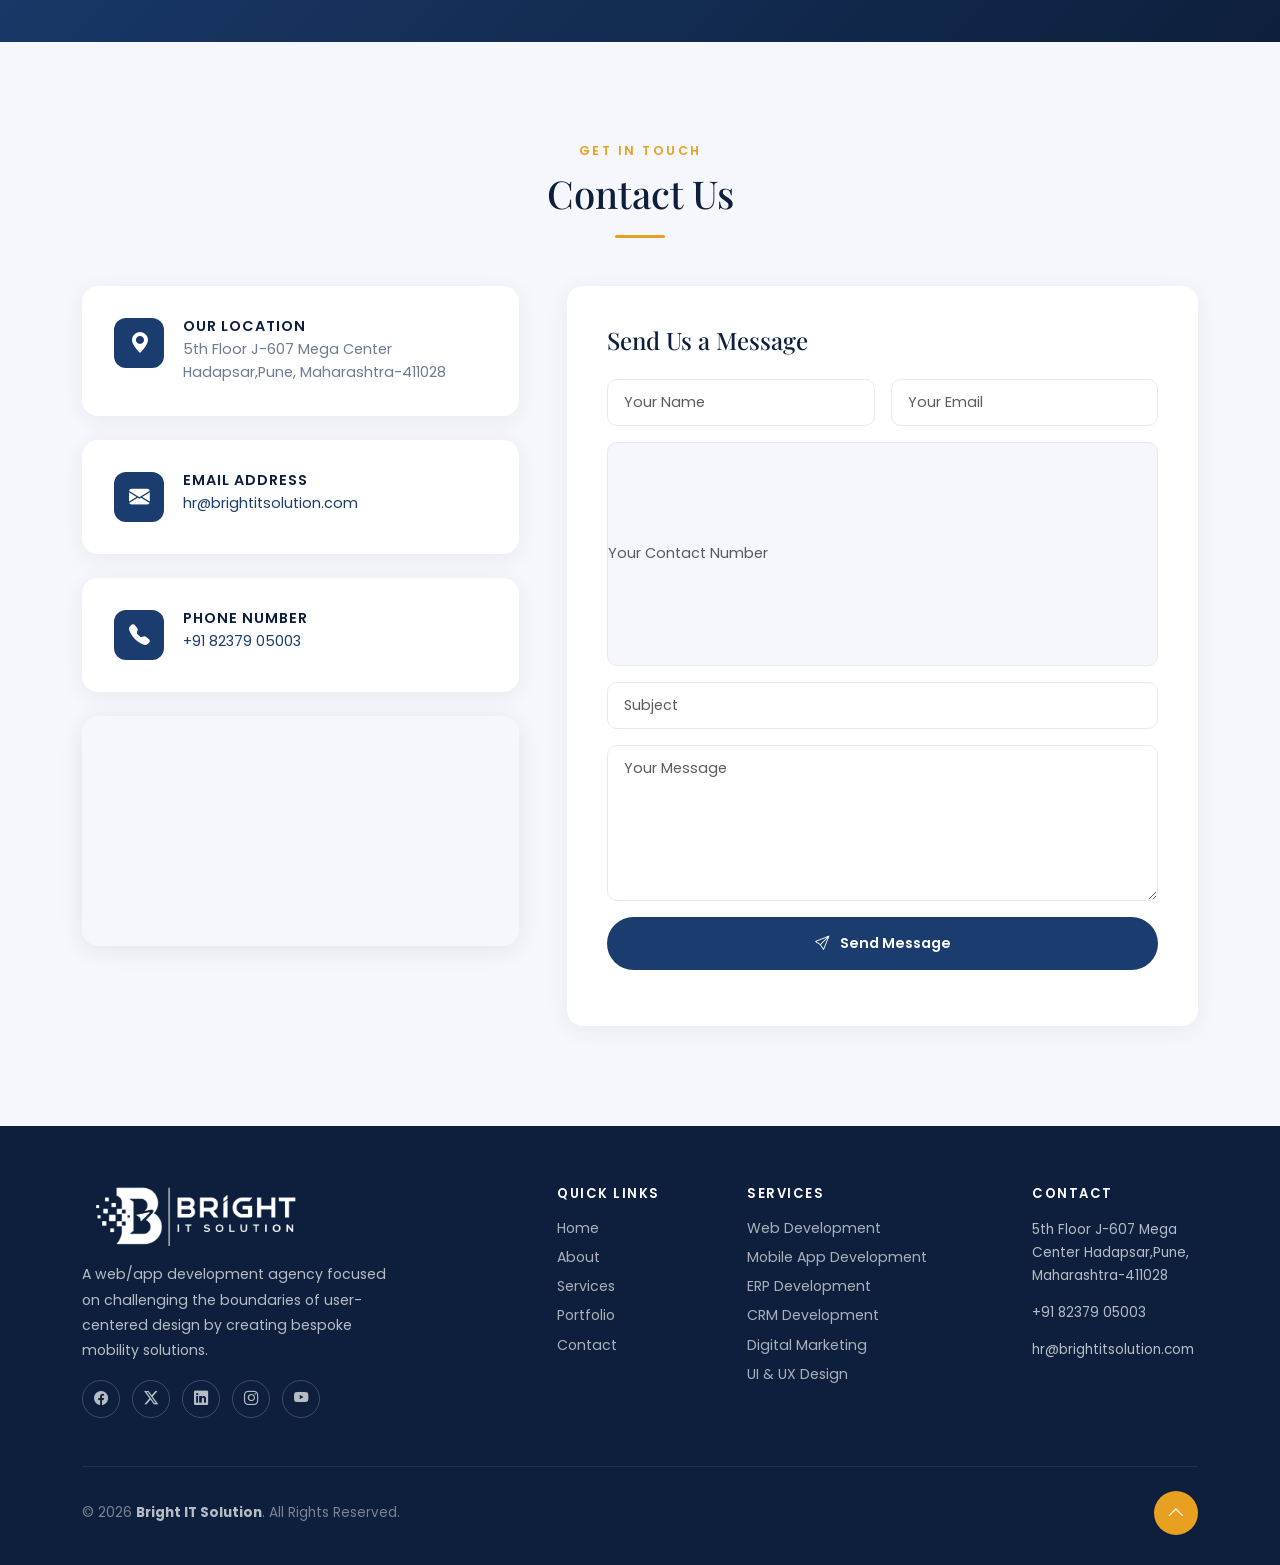
==== commit 8b450c72: "Update index.html" ====
--- a/index.html
+++ b/index.html
@@ -516,7 +516,7 @@
                             <div class="col-sm-6">
                                 <input type="email" name="email" id="email" class="form-control" placeholder="Your Email" required />
                             </div>
-                            <div class="col-sm-6">
+                            <div class="col-12">
                                 <input type="tel" name="contact" id="contact" class="form-control" placeholder="Your Contact Number" pattern="[0-9]{10}" maxlength="10" required />
                             </div>
                             <div class="col-12">
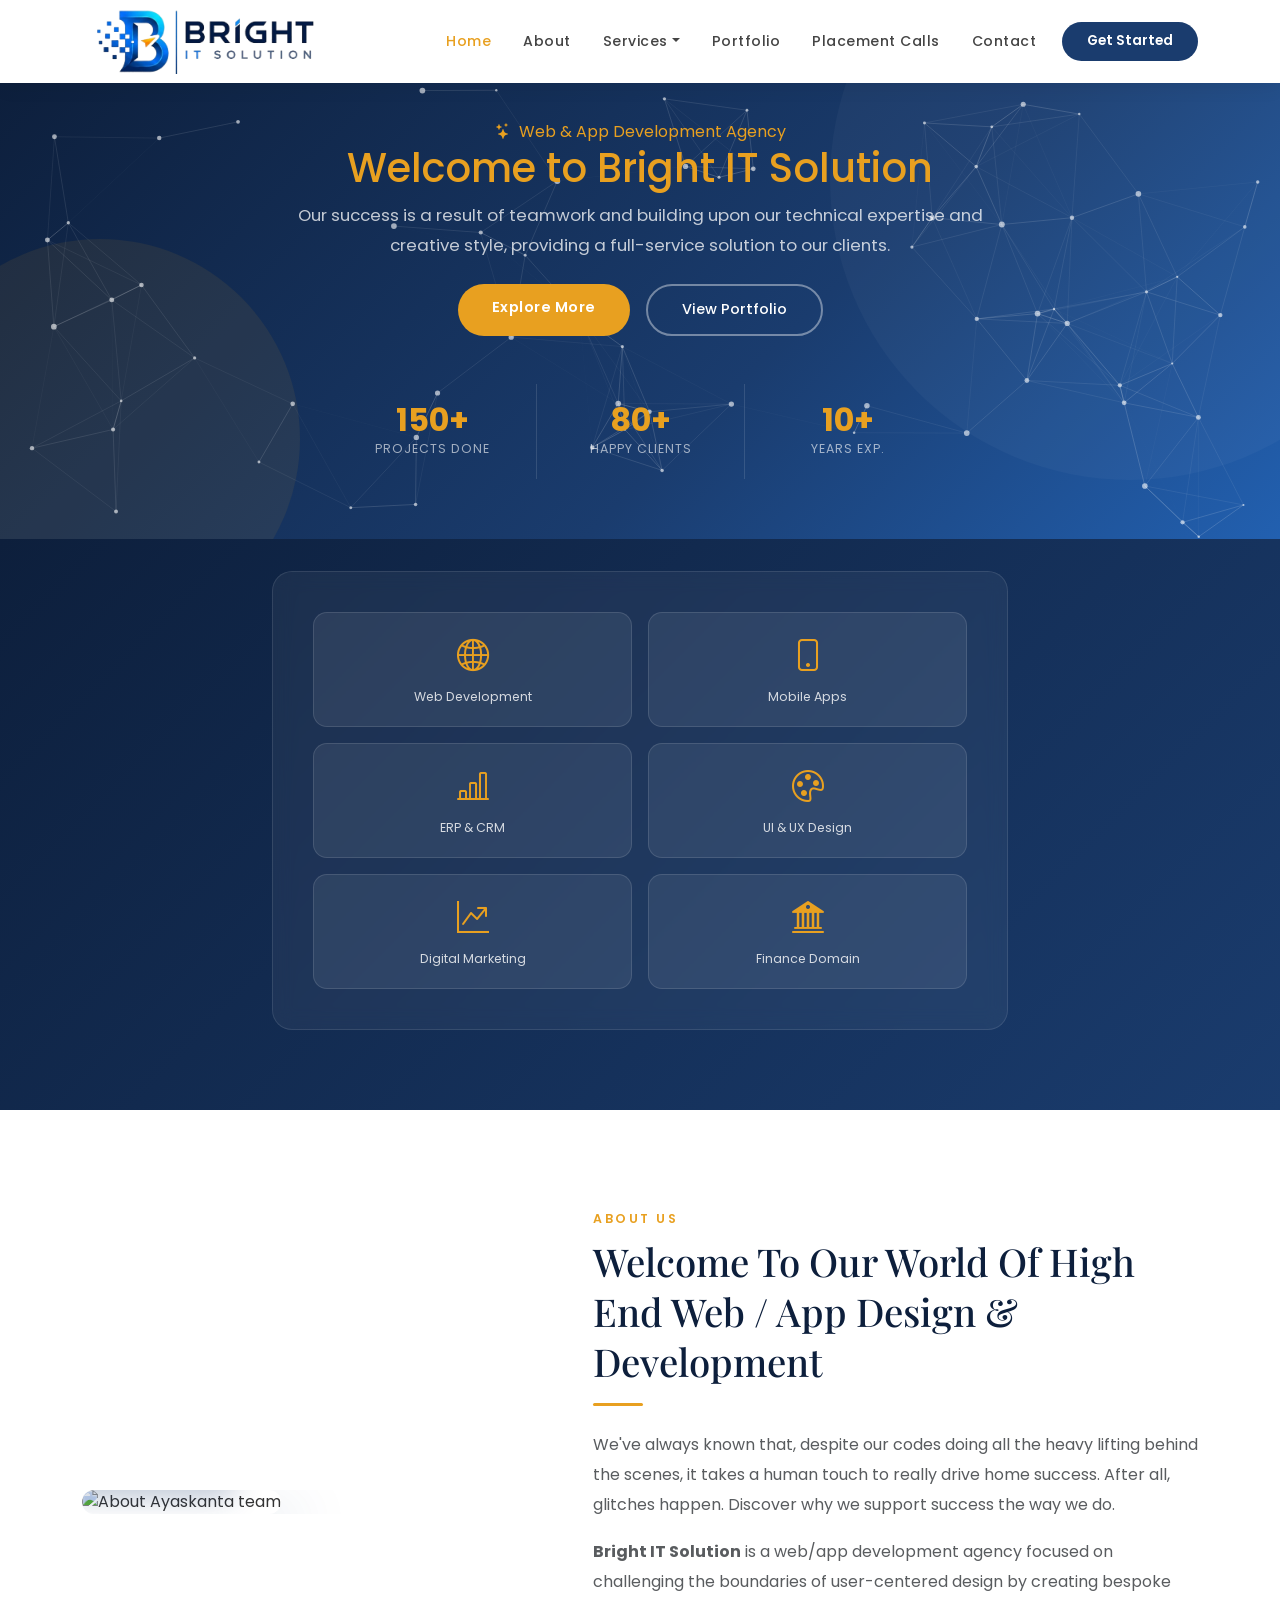
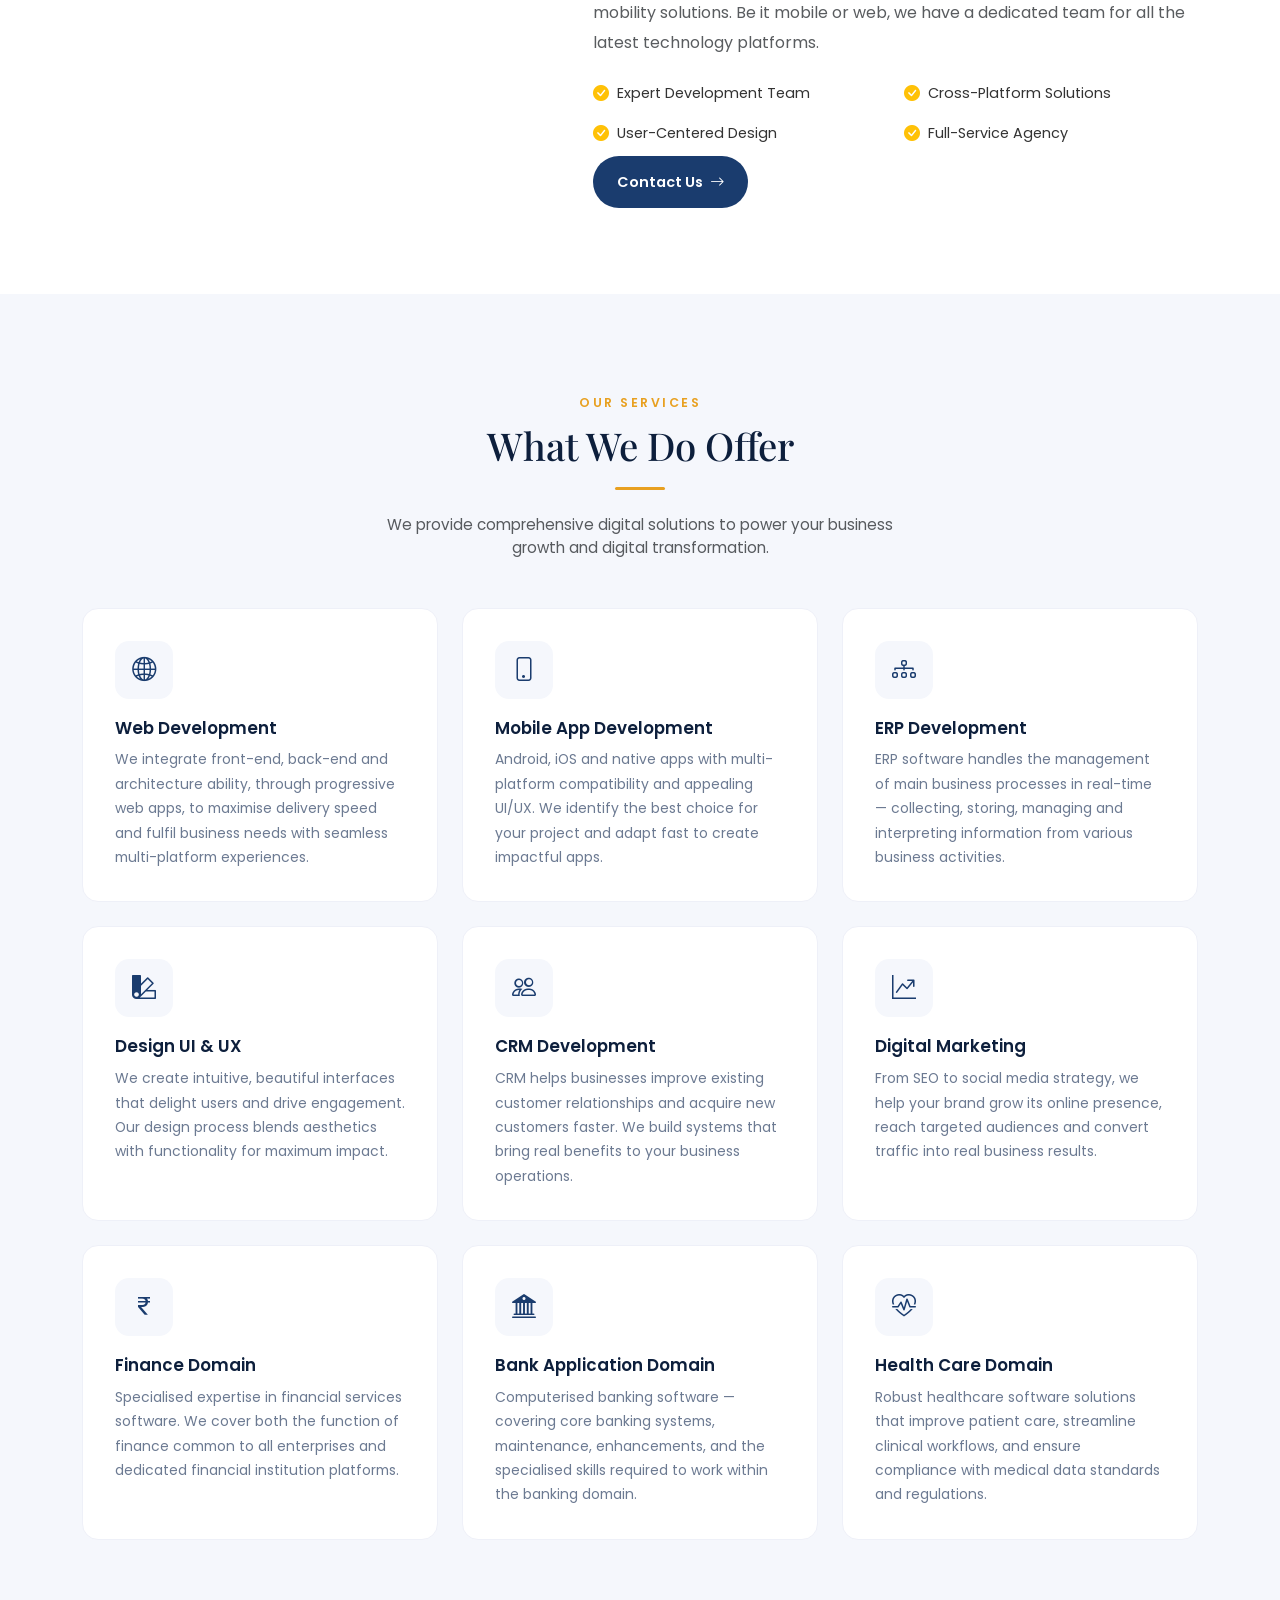
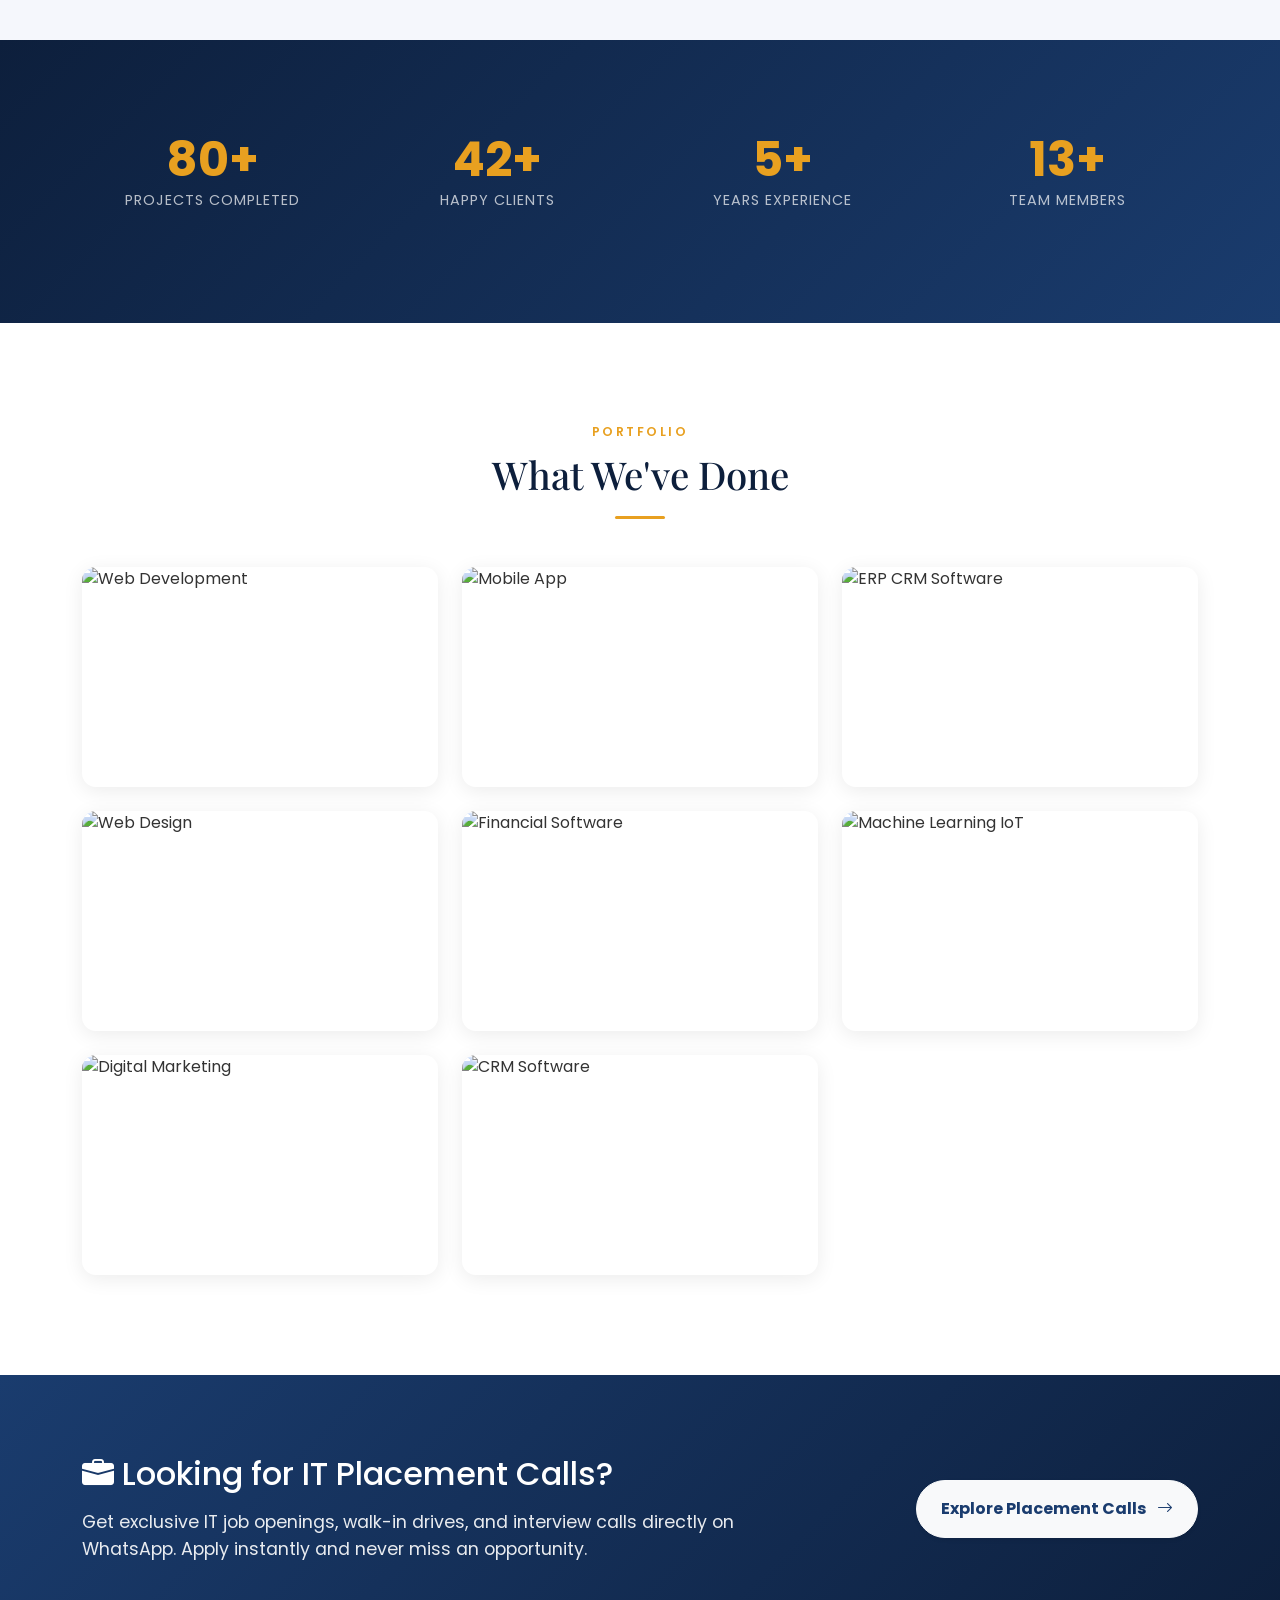
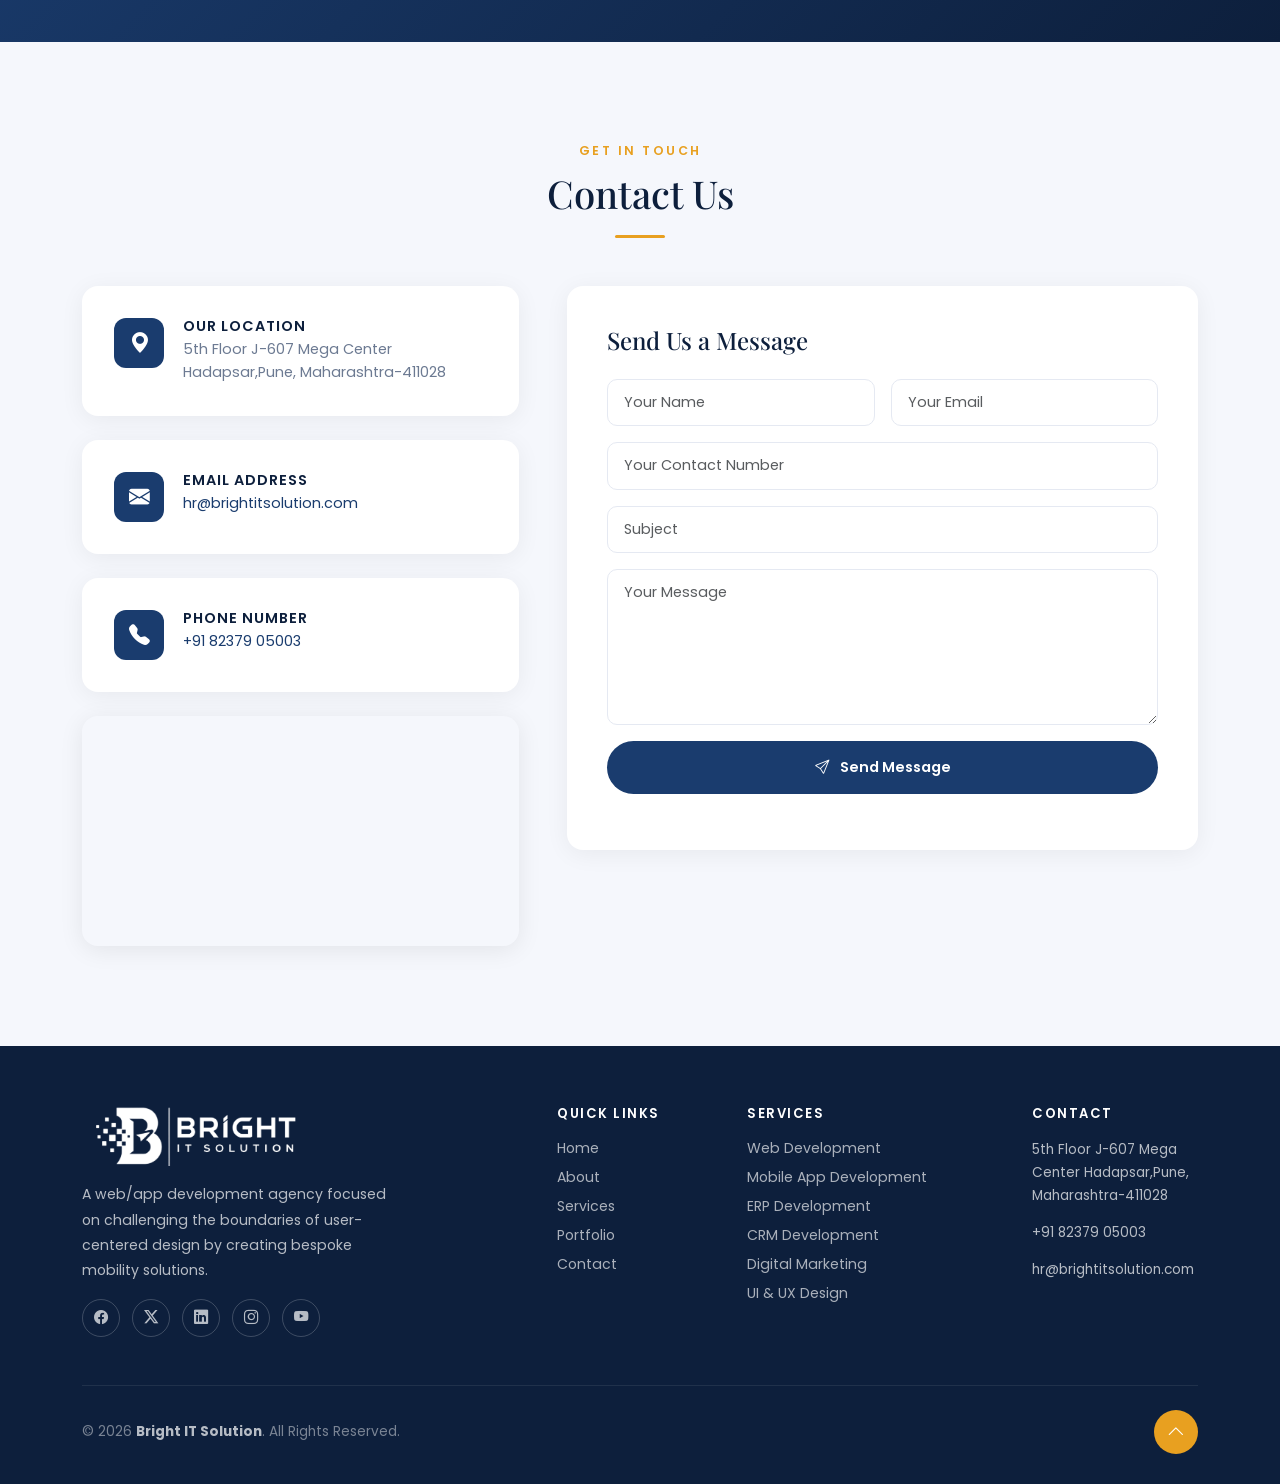
==== commit 3902c52c: "Update index.html" ====
--- a/index.html
+++ b/index.html
@@ -517,7 +517,7 @@
                                 <input type="email" name="email" id="email" class="form-control" placeholder="Your Email" required />
                             </div>
                             <div class="col-12">
-                                <input type="tel" name="contact" id="contact" class="form-control" placeholder="Your Contact Number" pattern="[0-9]{10}" maxlength="10" required />
+                                <input type="tel" name="contact" id="subject" class="form-control" placeholder="Your Contact Number" pattern="[0-9]{10}" maxlength="10" required />
                             </div>
                             <div class="col-12">
                                 <input type="text" name="subject" id="subject" class="form-control" placeholder="Subject" required />
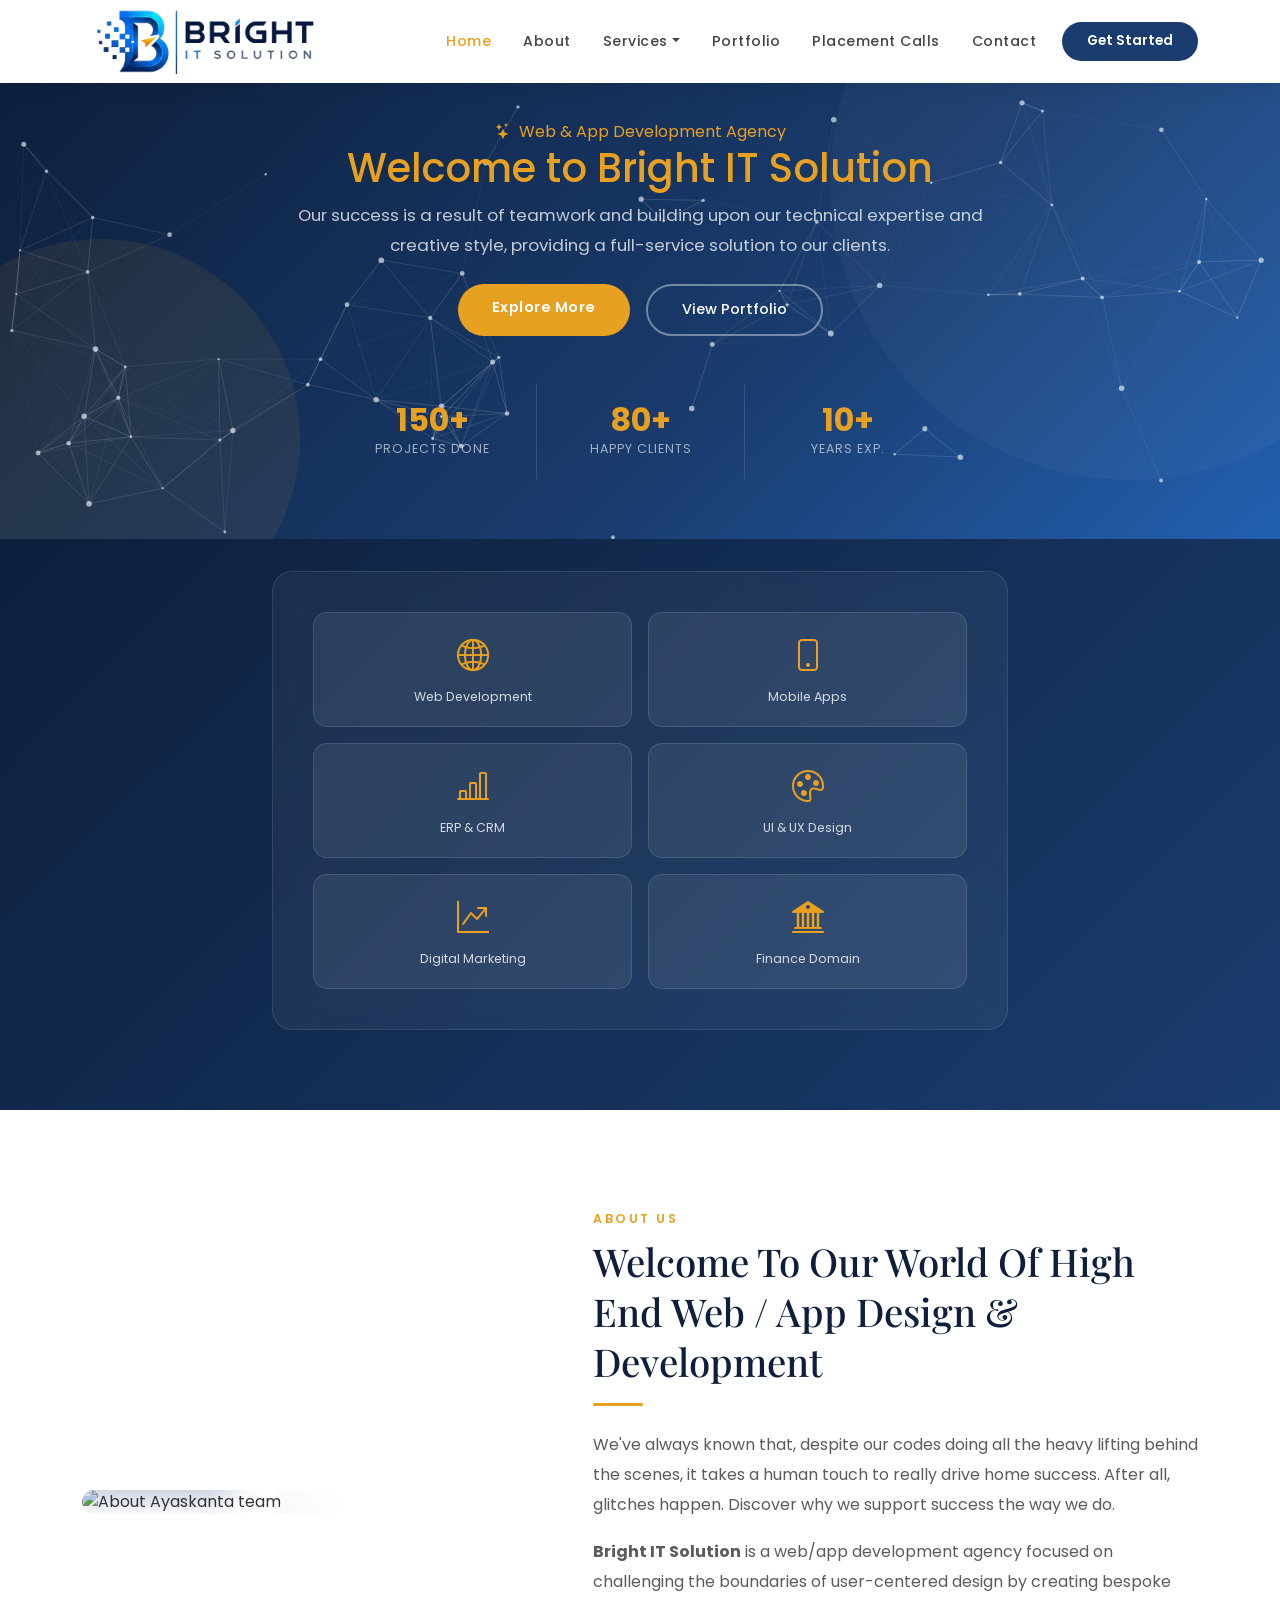
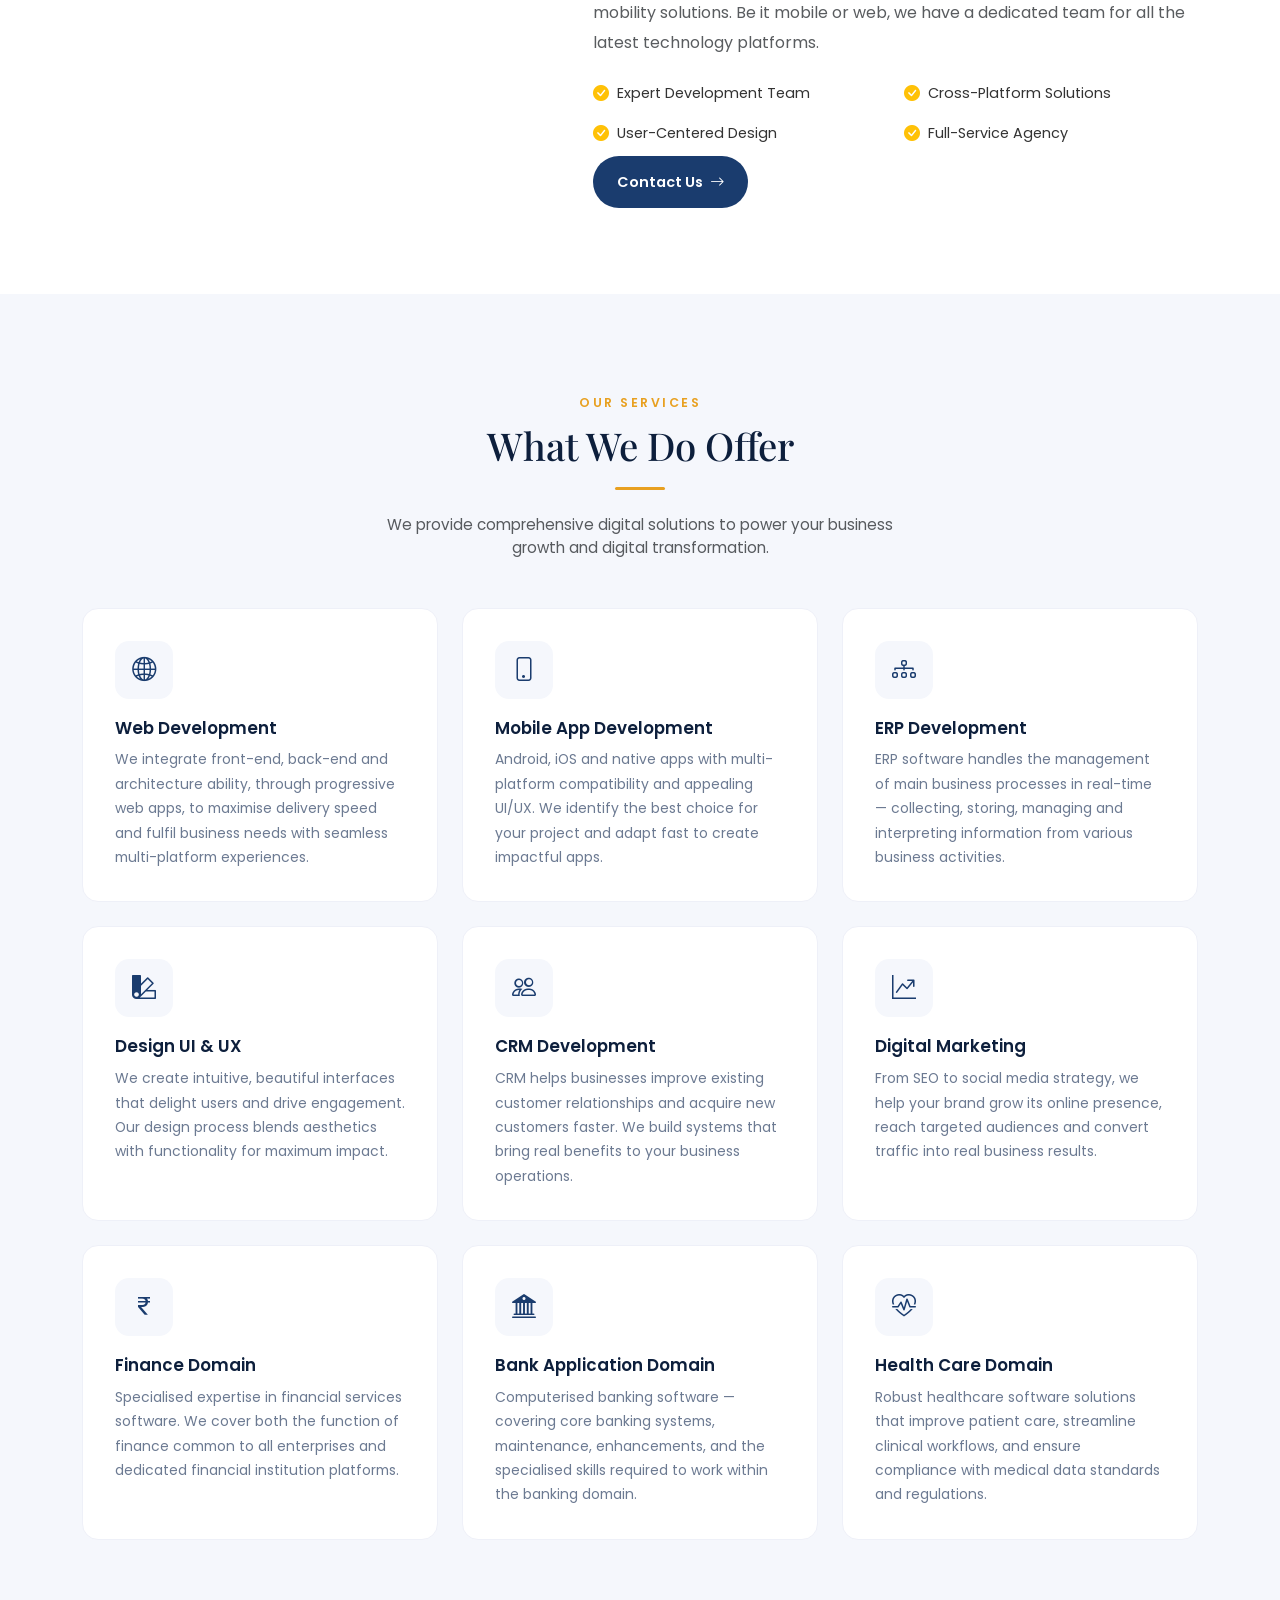
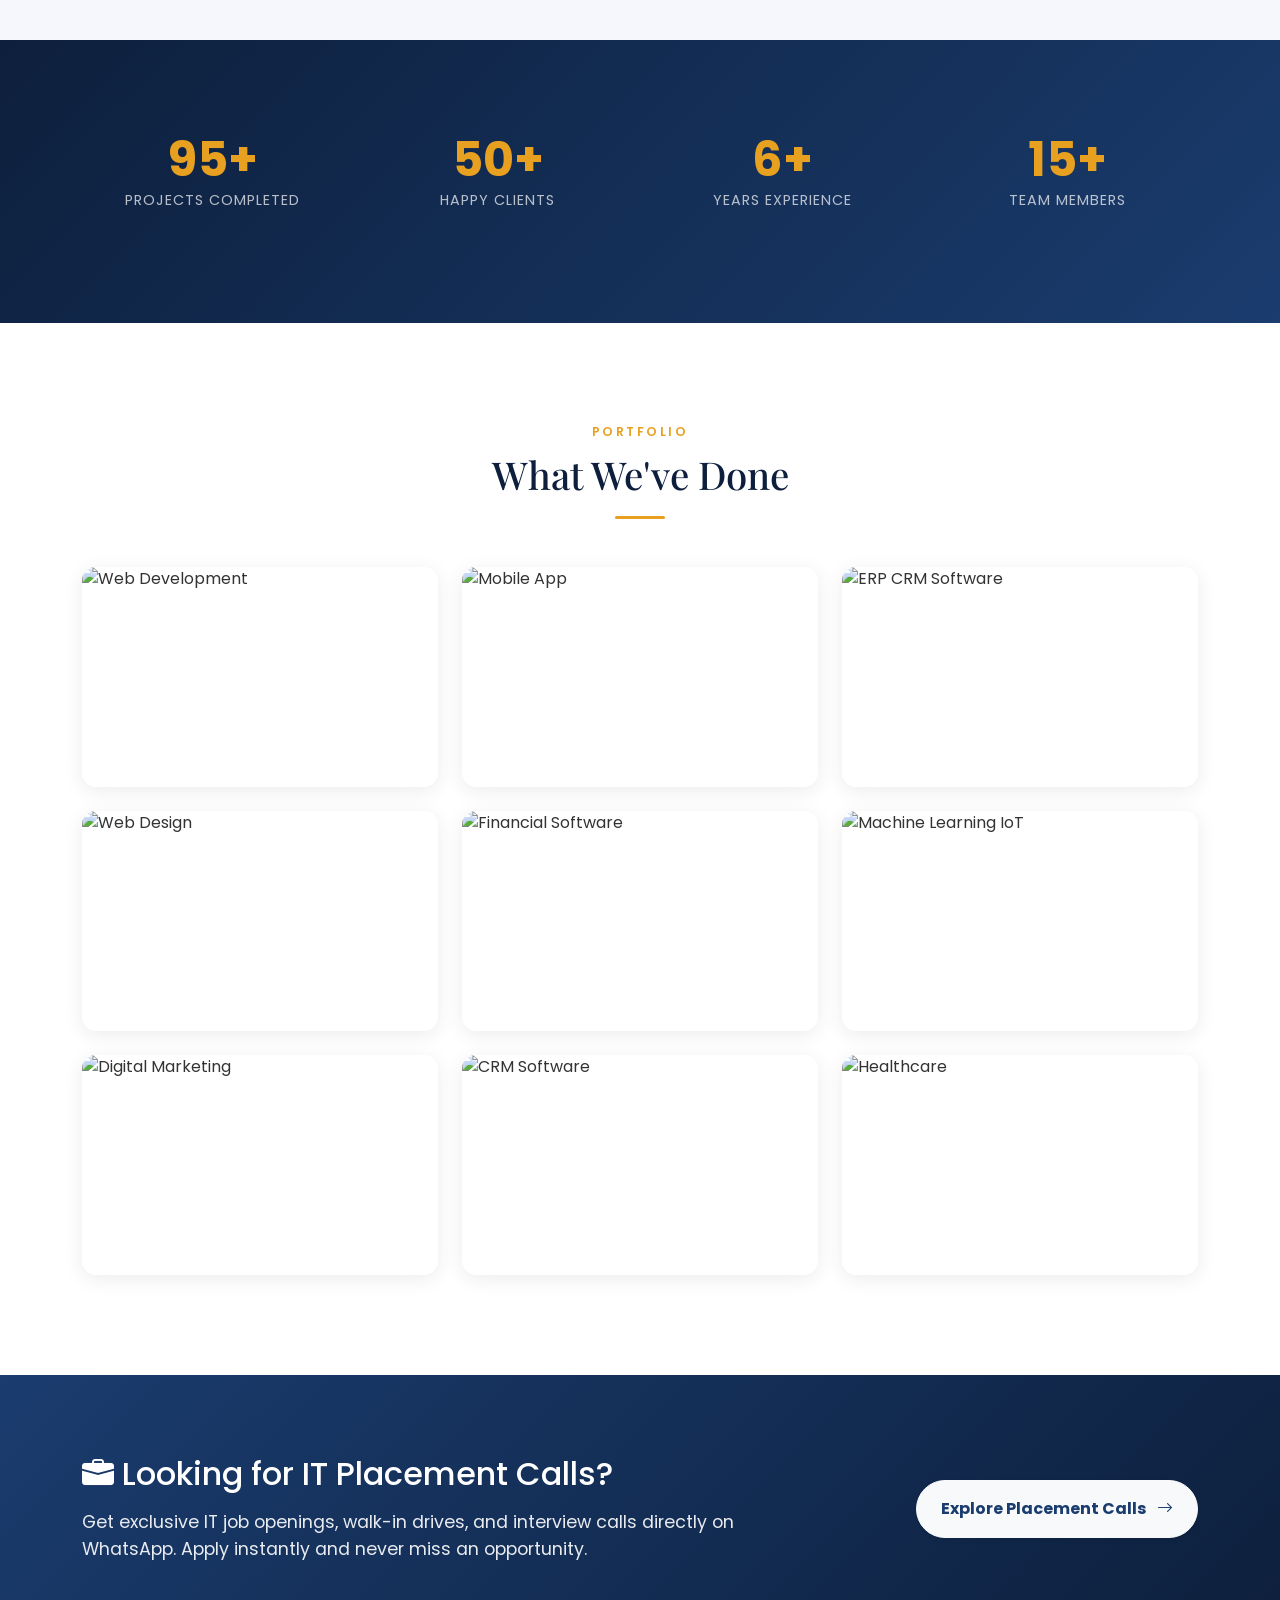
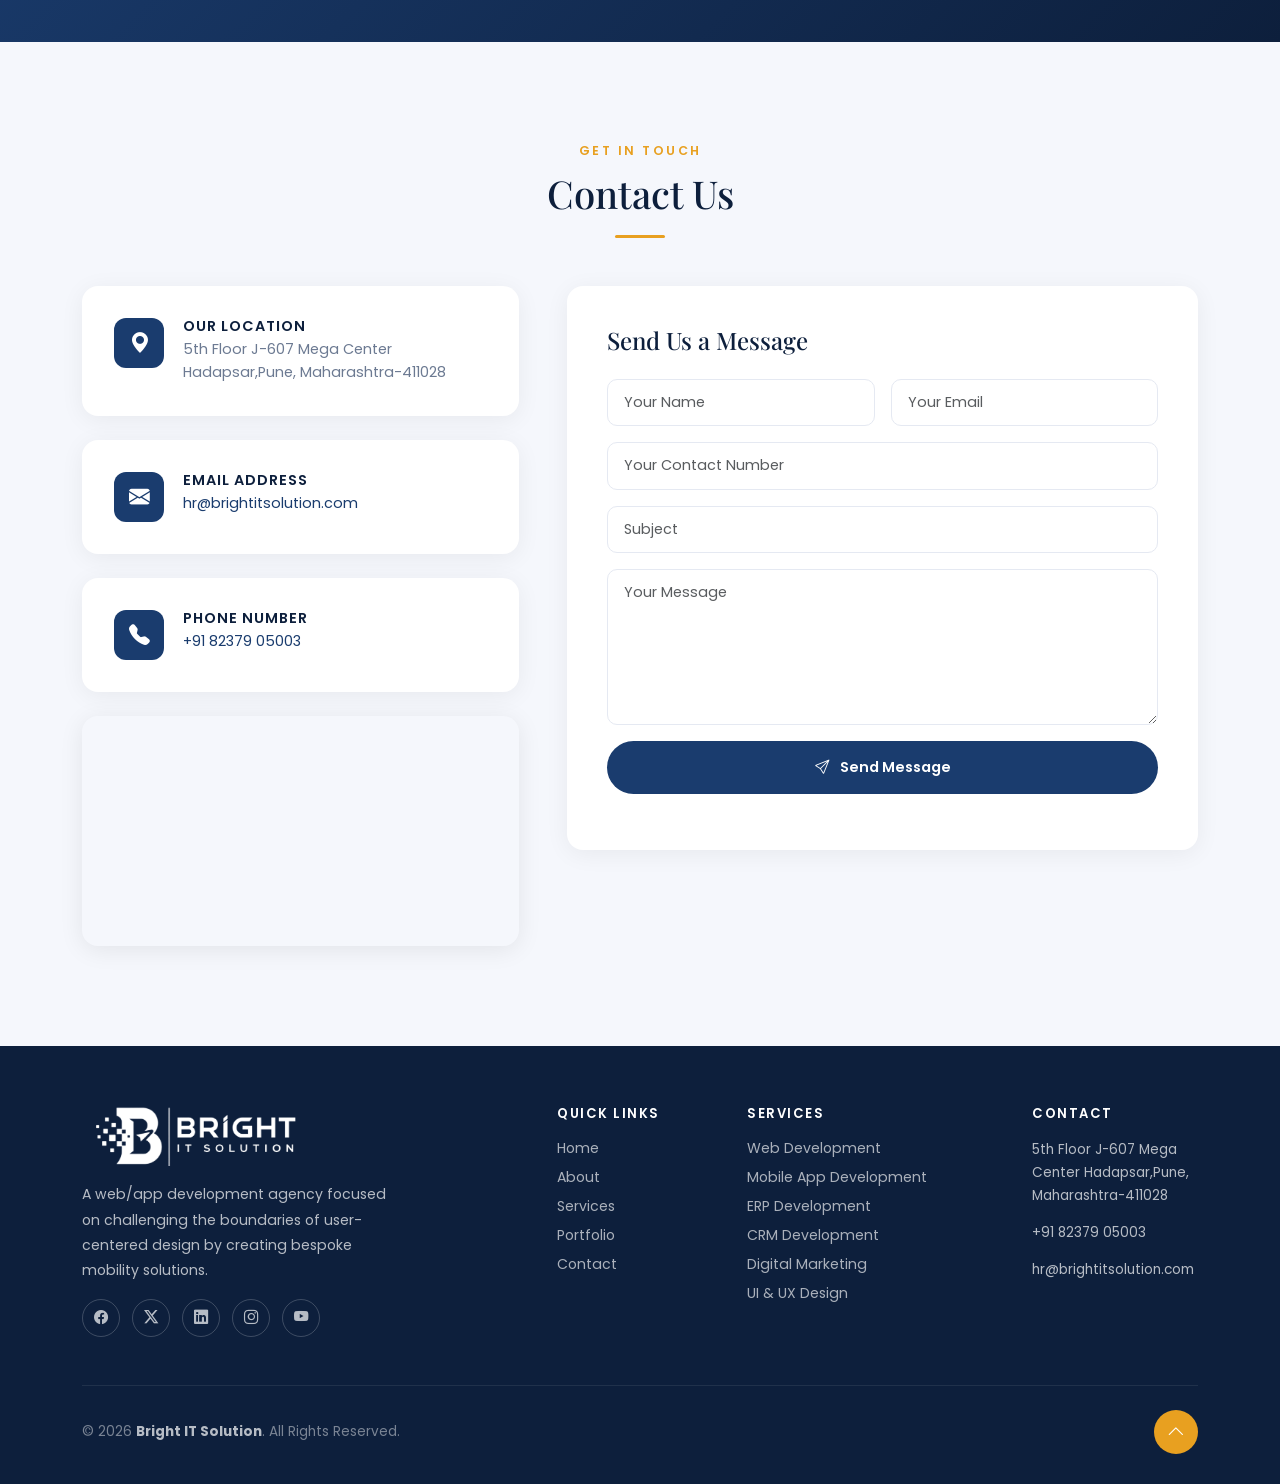
==== commit 903bd1a9: "Update index.html" ====
--- a/index.html
+++ b/index.html
@@ -517,7 +517,7 @@
                                 <input type="email" name="email" id="email" class="form-control" placeholder="Your Email" required />
                             </div>
                             <div class="col-12">
-                                <input type="tel" name="contact" id="subject" class="form-control" placeholder="Your Contact Number" pattern="[0-9]{10}" maxlength="10" required />
+                                <input type="tel" name="subject" id="subject" class="form-control" placeholder="Your Contact Number" pattern="[0-9]{10}" maxlength="10" required />
                             </div>
                             <div class="col-12">
                                 <input type="text" name="subject" id="subject" class="form-control" placeholder="Subject" required />
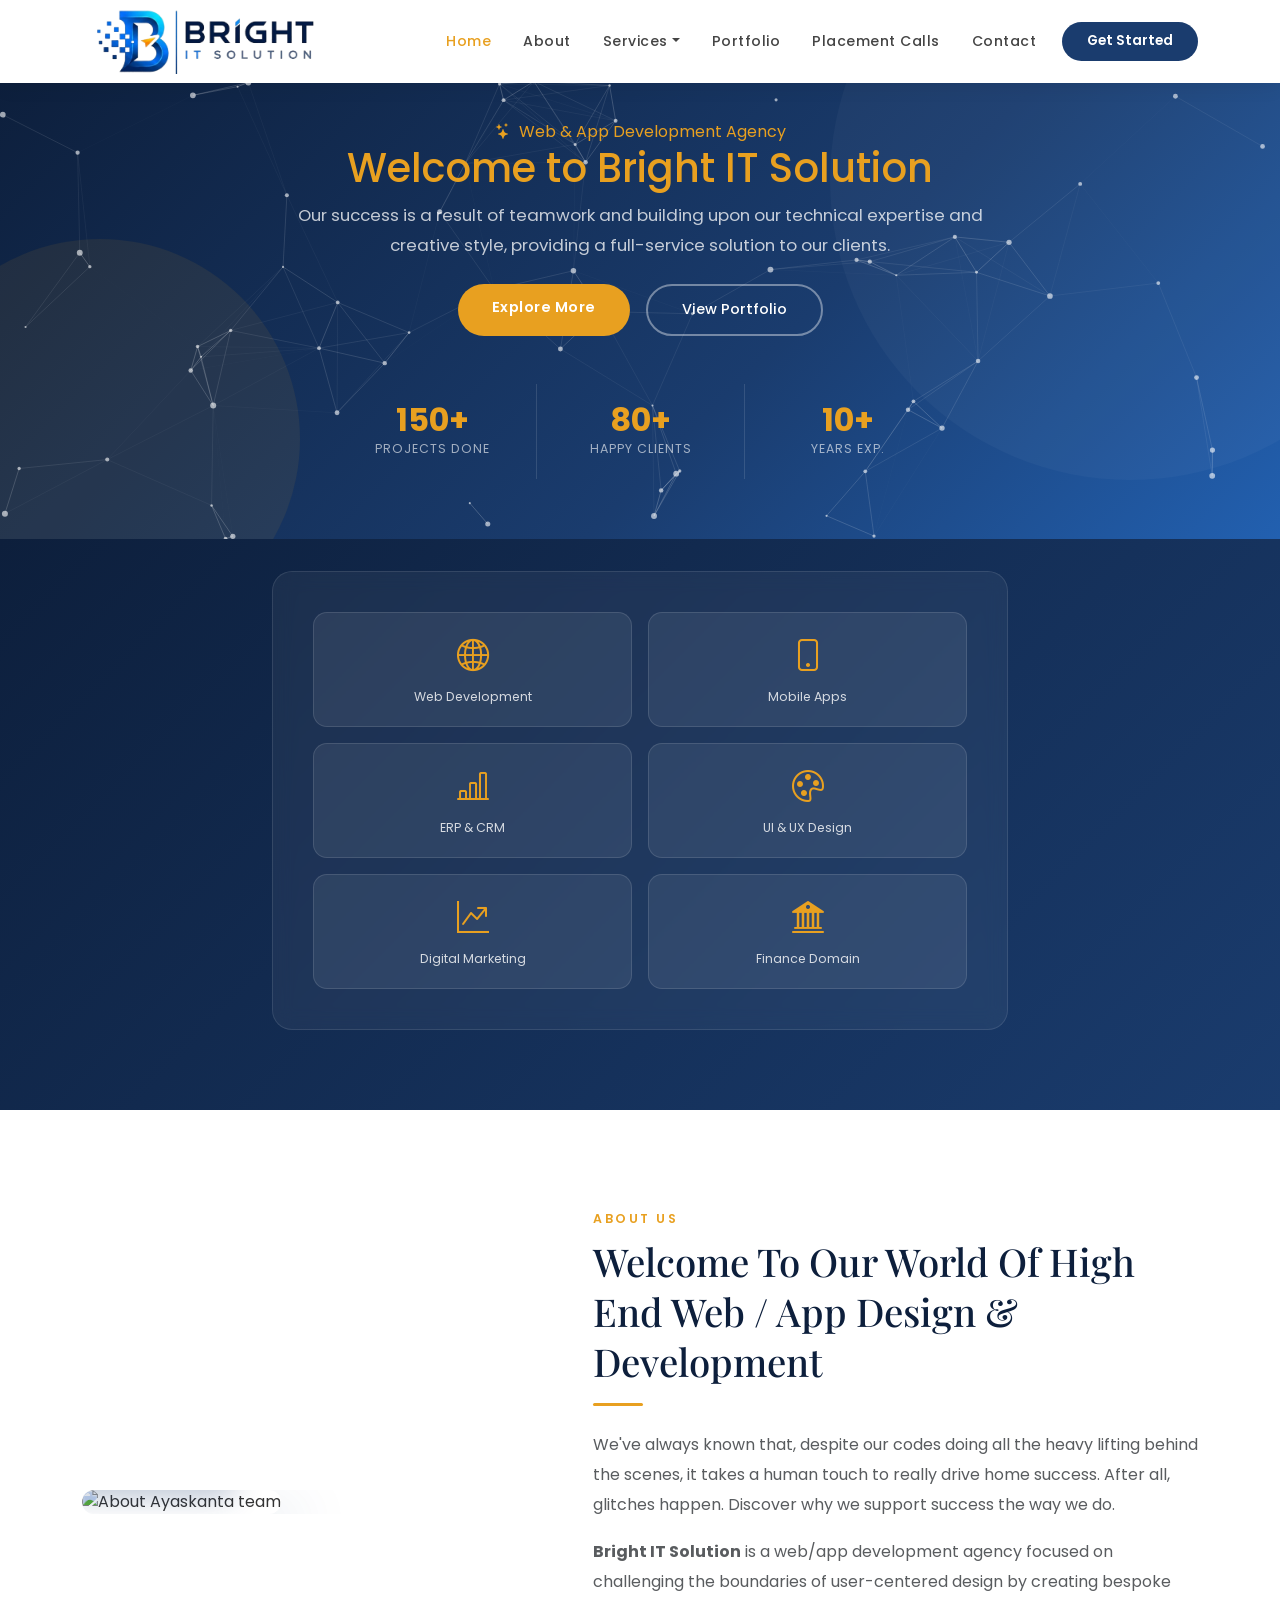
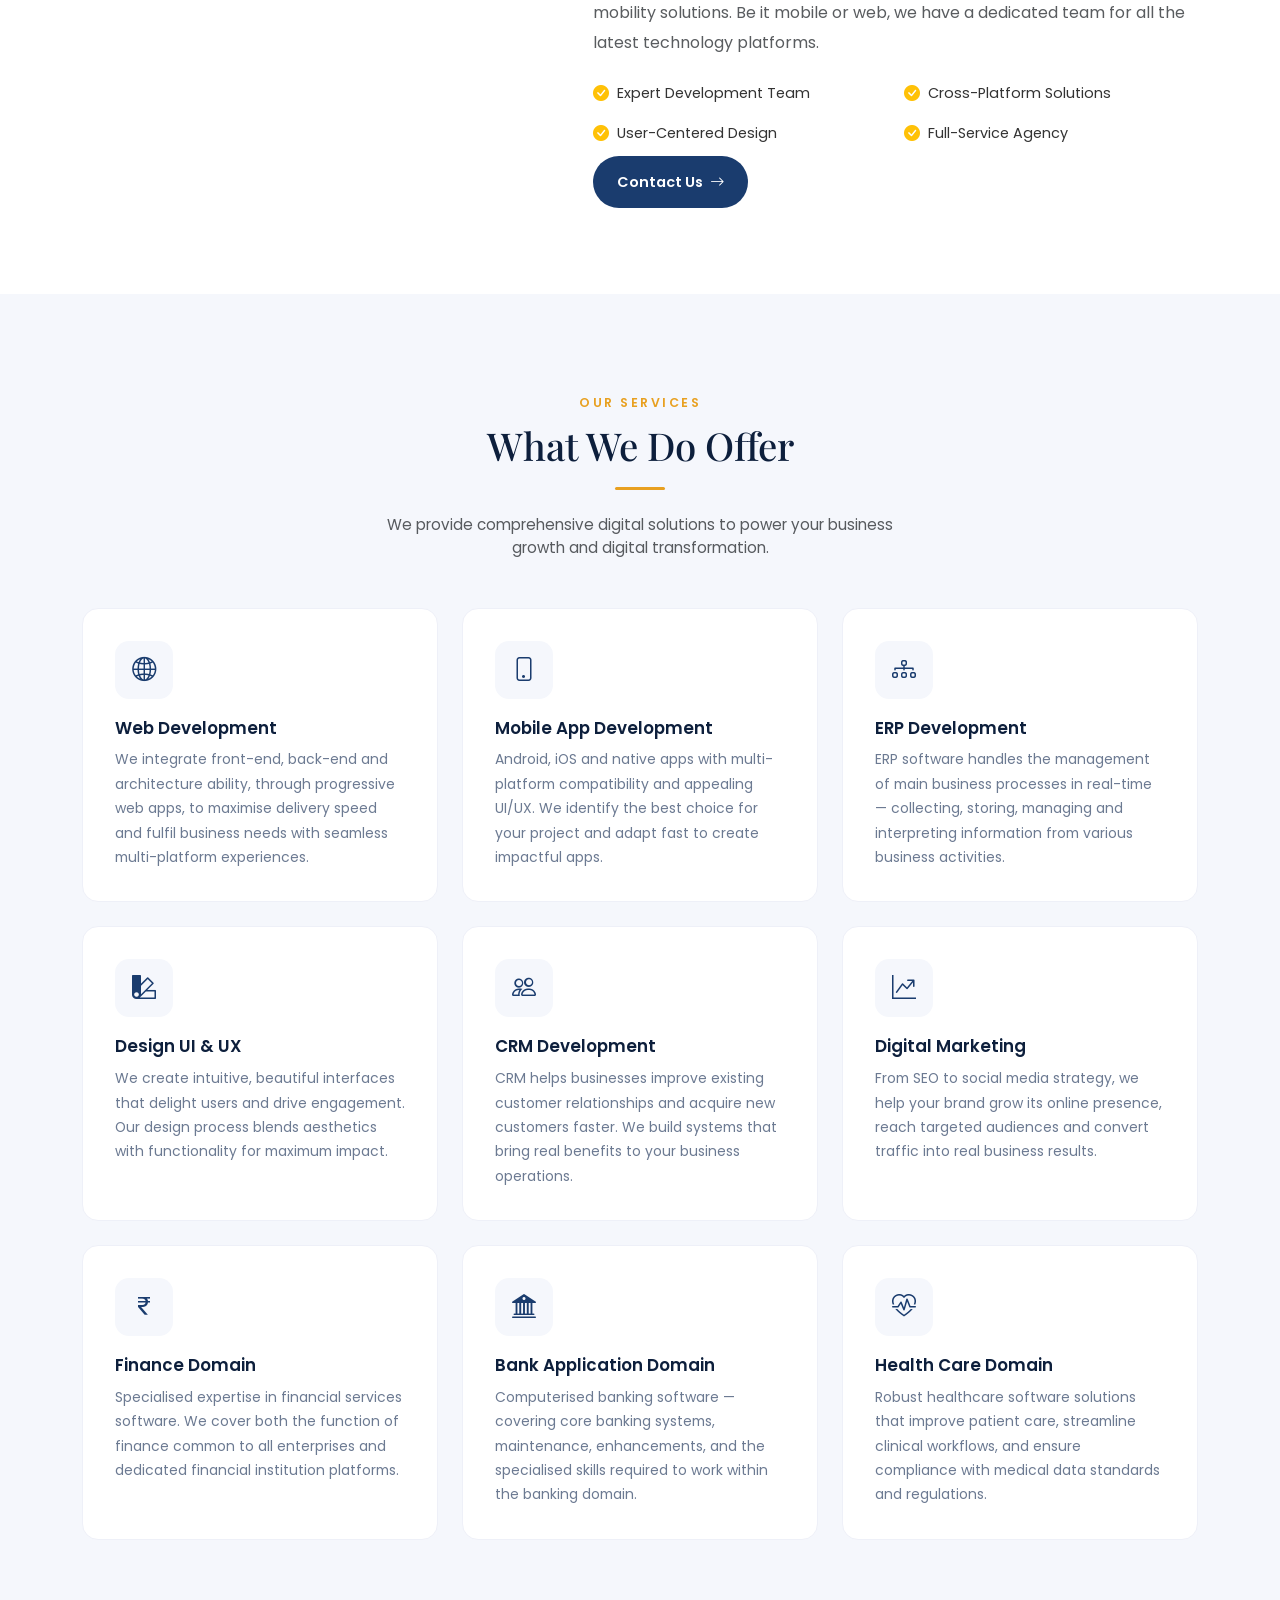
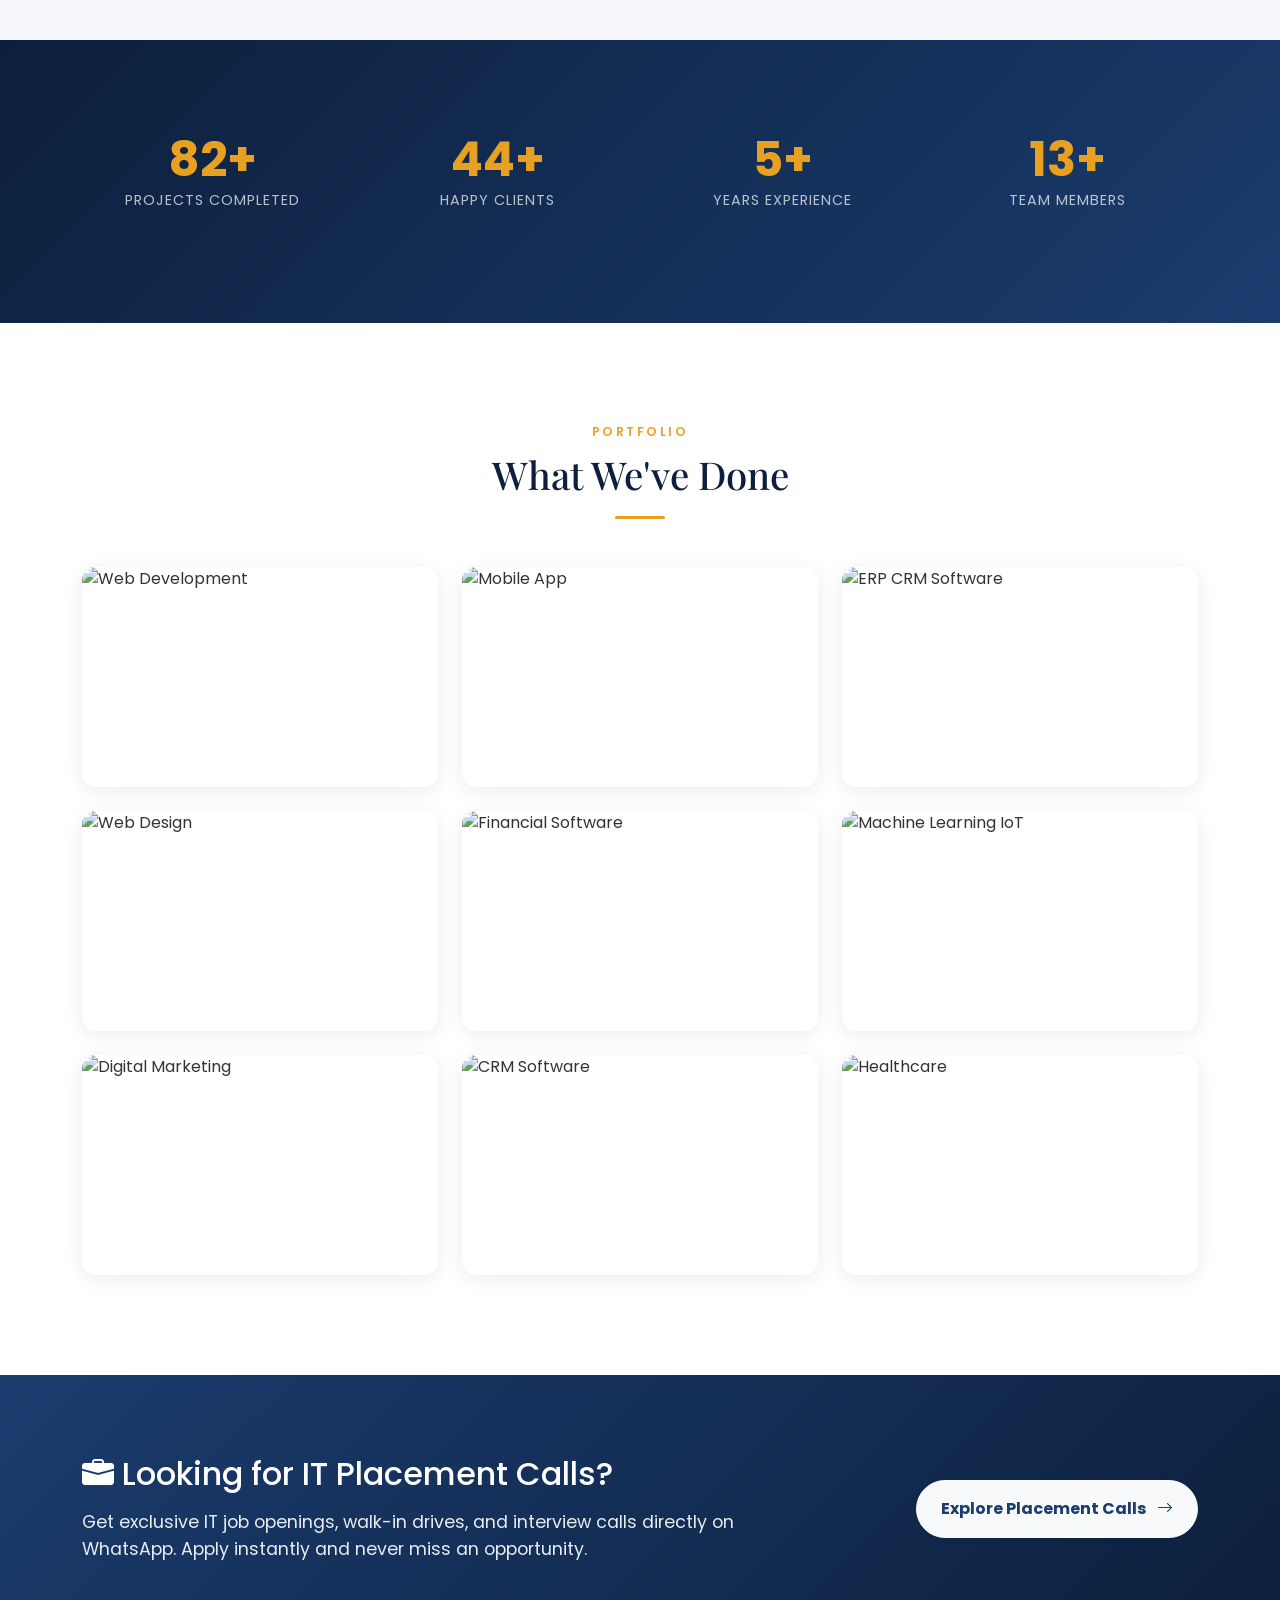
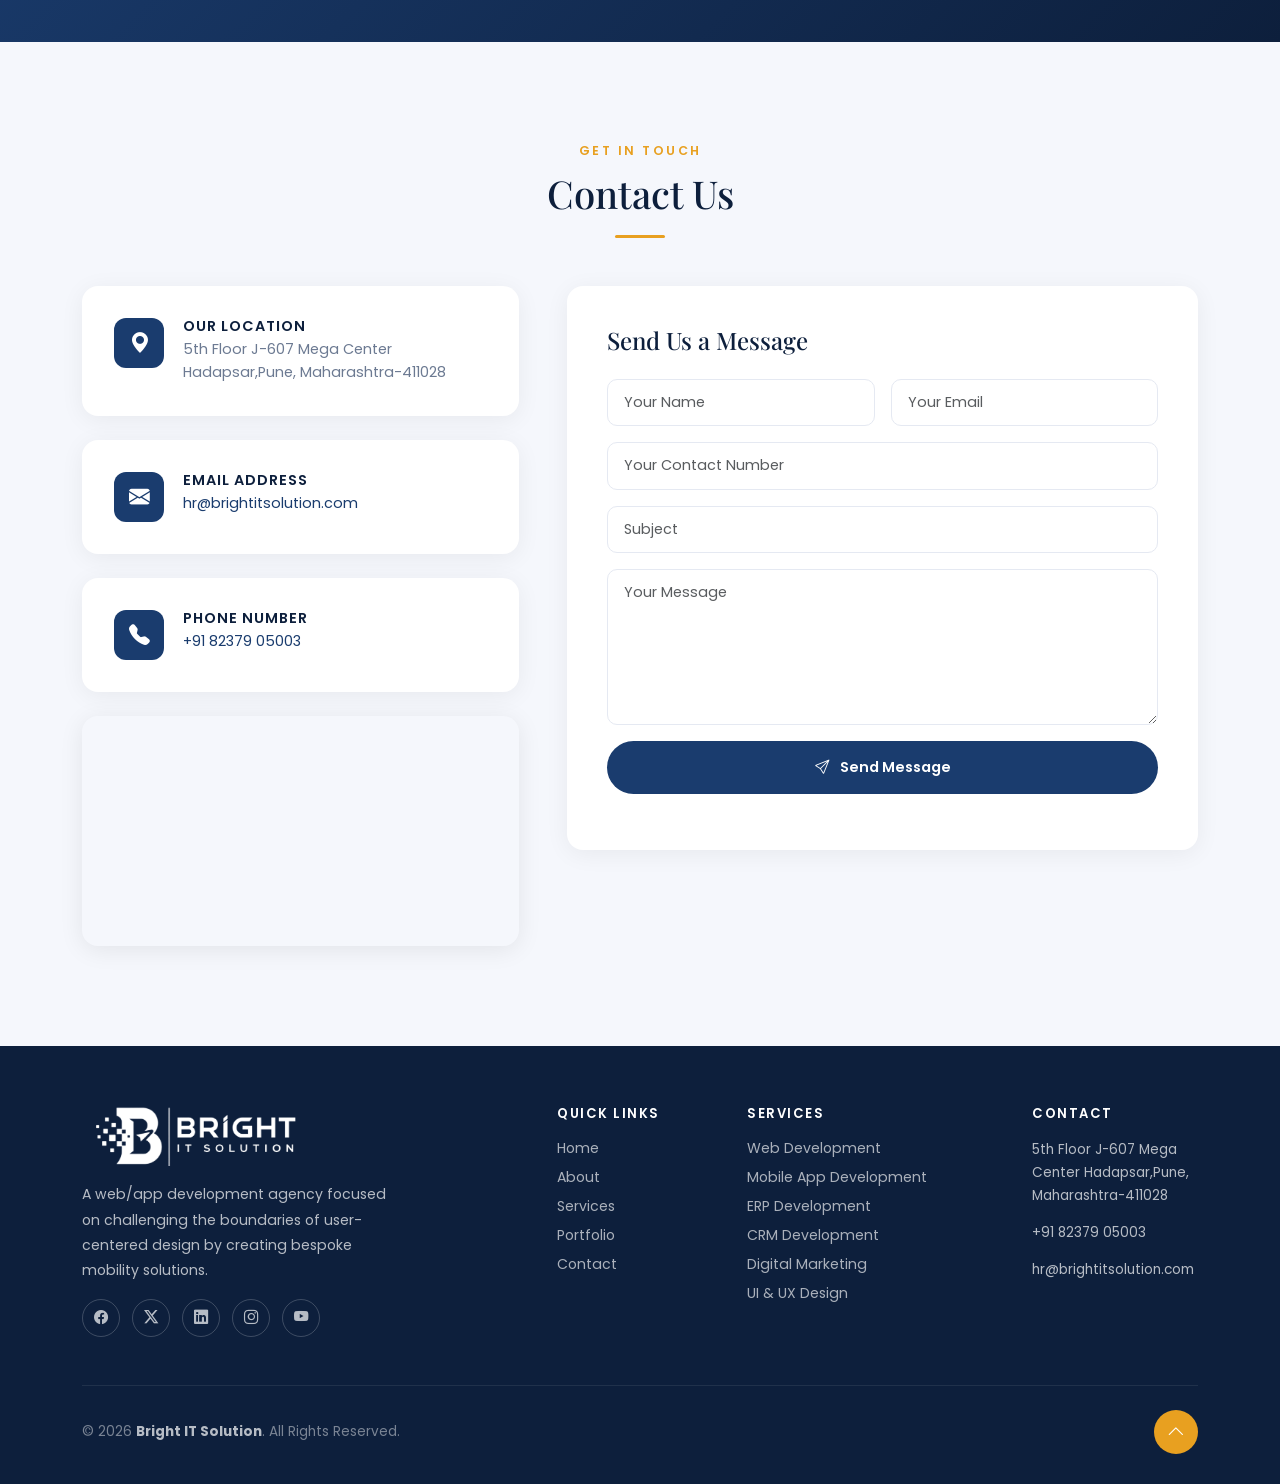
==== commit 0221bccb: "Update print statement from 'Hello' to 'Goodbye'" ====
--- a/index.html
+++ b/index.html
@@ -506,7 +506,7 @@
                 </div>
                 <div class="col-lg-7 fade-up">
                     <form id="contactForm" action="https://api.web3forms.com/submit" method="POST" class="contact-form-card">
-                        <input type="hidden" name="access_key" value="23b0f385-975a-4fc9-9b01-004c2b336681">
+                        <input type="hidden" name="access_key" value="dbfe421c-c80c-46e8-9323-9e9c8aa96922">
                         <h4 class="mb-4" style="font-family:'Playfair Display',serif;color:var(--dark)">Send Us a
                             Message</h4>
                         <div class="row g-3">
